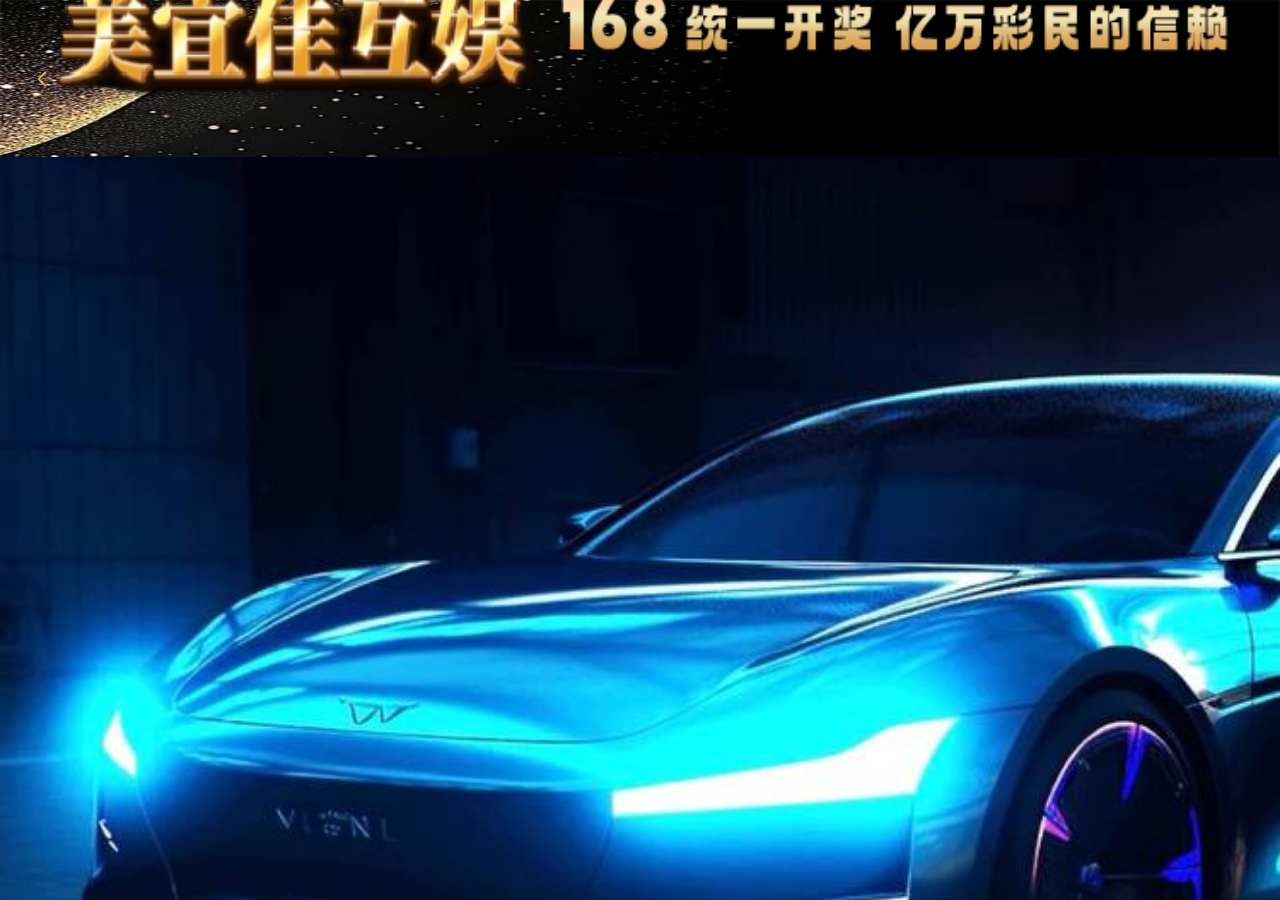
==== fl.html @ daea661a "Add files via upload" ====
<html>

<head>
    <meta http-equiv="Content-Type" content="text/html; charset=UTF-8">
    <meta name="viewport" content="width=device-width,initial-scale=1.0">
    <script src="../skin/vue.global.prod.3.4.27.js"></script>
    <link rel="stylesheet" href="../skin/style.css">
    <link rel="stylesheet" href="../skin/style_icon.css">
    <link rel="stylesheet" href="../skin/index.css">
    <script src="../skin/nutui.umd.4.3.8.js"></script>
    <title>美宜佳互娱福利</title>
    <meta name="keywords" content="">
    <meta name="description" content="">
    <link rel="icon" href="./skin/0544aa35b27947c89122b31183d19d04.png" type="image/png">
    <style>
        html,
        body {
            margin: 0;
            padding: 0;
            font-size: 12px;
        }

        .myImg {
            width: 100%;
            height: auto;
        }

        .head-box {
            width: 100%;
            height: 15.2666666667vw;
            background: url("./images/img4.gif") center bottom no-repeat;
            background-size: 100% auto;
            display: flex;
            justify-content: flex-start;
            align-items: center;
            padding: 0 2.1333333333vw;
            box-sizing: border-box
        }
    </style>
</head>

<body>
    <div id="app" class="page" data-v-app="">
        <div class="page-cont">
            <div class="activty-popup">
                <div class="head-box"><a class="go-back" href="./index.html"><img src="./images/icon16.png" alt="" style="width: 30px; height: 30px;"></a></div>
                <img class="myImg" id="myImg" src="./images/fl1.jpg" title="1743435910908670.png" alt="海报.png" />
            </div>
        </div>
    </div>
    <script src="./skin/jquery-2.1.1.min.js"></script>
</body>

</html>
---- skin/style.css ----
:root {
    --nut-icon-height: 16px;
    --nut-icon-width: 16px;
    --nut-icon-line-height: 16px;
    --animate-duration: 1s;
    --animate-delay: 0s
}

page {
    --nut-icon-height: 20px;
    --nut-icon-width: 20px;
    --nut-icon-line-height: 20px;
    --animate-duration: 1s;
    --animate-delay: 0s
}

.nut-icon {
    display: inline-block;
    position: relative;
    width: var(--nut-icon-width);
    height: var(--nut-icon-height);
    line-height: var(--nut-icon-line-height);
    text-align: right
}

.nut-icon:before {
    position: absolute;
    top: 50%;
    left: 50%;
    transform: translate(-50%, -50%)
}

.nut-icon__img {
    width: var(--nut-icon-width);
    height: var(--nut-icon-height);
    object-fit: contain
}

.nut-icon-loading,
.nut-icon-loading1 {
    display: inline-block;
    animation: rotation 1s infinite linear
}

.nut-icon-am-infinite {
    -webkit-animation-iteration-count: infinite;
    -webkit-animation-direction: alternate;
    animation-iteration-count: infinite;
    animation-direction: alternate
}

.nut-icon-am-jump {
    -webkit-animation-name: nutJumpOne;
    -webkit-animation-duration: var(--animate-duration);
    -webkit-animation-timing-function: ease;
    -webkit-animation-delay: var(--animate-delay);
    animation-name: nutJumpOne;
    animation-duration: var(--animate-duration);
    animation-timing-function: ease;
    animation-delay: var(--animate-delay)
}

.nut-icon-am-jump.nut-icon-am-infinite {
    -webkit-animation-name: nutJump;
    animation-name: nutJump
}

.nut-icon-am-rotate {
    -webkit-animation-name: rotation;
    -webkit-animation-duration: var(--animate-duration);
    -webkit-animation-timing-function: linear;
    -webkit-animation-delay: var(--animate-delay);
    animation-name: rotation;
    animation-duration: var(--animate-duration);
    animation-timing-function: linear;
    animation-delay: var(--animate-delay)
}

.nut-icon-am-rotate.nut-icon-am-infinite {
    -webkit-animation-direction: normal;
    animation-direction: normal
}

.nut-icon-am-blink {
    -webkit-animation-name: nutBlink;
    -webkit-animation-duration: var(--animate-duration);
    -webkit-animation-timing-function: ease-in-out;
    -webkit-animation-delay: var(--animate-delay);
    animation-name: nutBlink;
    animation-duration: var(--animate-duration);
    animation-timing-function: linear;
    animation-delay: var(--animate-delay)
}

.nut-icon-am-breathe {
    -webkit-animation-name: nutBreathe;
    -webkit-animation-duration: var(--animate-duration);
    -webkit-animation-timing-function: ease-in-out;
    -webkit-animation-delay: var(--animate-delay);
    animation-name: nutBreathe;
    animation-duration: var(--animate-duration);
    animation-timing-function: ease-in-out;
    animation-delay: var(--animate-delay)
}

.nut-icon-am-flash {
    -webkit-animation-name: nutFlash;
    -webkit-animation-duration: var(--animate-duration);
    -webkit-animation-timing-function: ease-in-out;
    -webkit-animation-delay: var(--animate-delay);
    animation-name: nutFlash;
    animation-duration: var(--animate-duration);
    animation-timing-function: ease-in-out;
    animation-delay: var(--animate-delay)
}

.nut-icon-am-bounce {
    -webkit-animation-name: nutBounce;
    -webkit-animation-duration: var(--animate-duration);
    -webkit-animation-timing-function: ease-in-out;
    -webkit-animation-delay: var(--animate-delay);
    animation-name: nutBounce;
    animation-duration: var(--animate-duration);
    animation-timing-function: ease-in-out;
    animation-delay: var(--animate-delay)
}

.nut-icon-am-bounce.nut-icon-am-infinite {
    -webkit-animation-direction: normal;
    animation-direction: normal
}

.nut-icon-am-shake {
    -webkit-animation-name: nutShake;
    -webkit-animation-duration: var(--animate-duration);
    -webkit-animation-timing-function: ease-in-out;
    -webkit-animation-delay: var(--animate-delay);
    animation-name: nutShake;
    animation-duration: var(--animate-duration);
    animation-timing-function: ease-in-out;
    animation-delay: var(--animate-delay)
}

@-webkit-keyframes nutJump {
    to {
        transform: scale3d(.8, 1, .9) translateY(-10px)
    }
}

@keyframes nutJump {
    to {
        transform: scale3d(.8, 1, .9) translateY(-10px)
    }
}

@-webkit-keyframes nutJumpOne {
    50% {
        transform: scale3d(.8, 1, .9) translateY(-10px)
    }
    to {
        transform: scaleZ(1) translateY(0)
    }
}

@keyframes nutJumpOne {
    50% {
        transform: scale3d(.8, 1, .9) translateY(-10px)
    }
    to {
        transform: scaleZ(1) translateY(0)
    }
}

@-webkit-keyframes nutBlink {
    0% {
        opacity: 0
    }
    to {
        opacity: 1
    }
}

@keyframes nutBlink {
    0% {
        opacity: 0
    }
    to {
        opacity: 1
    }
}

@-webkit-keyframes nutBreathe {
    0%,
    to {
        transform: scale(1)
    }
    50% {
        transform: scale(1.2)
    }
}

@keyframes nutBreathe {
    0%,
    to {
        transform: scale(1)
    }
    50% {
        transform: scale(1.2)
    }
}

@-webkit-keyframes nutFlash {
    0%,
    50%,
    to {
        opacity: 1
    }
    25%,
    75% {
        opacity: 0
    }
}

@keyframes nutFlash {
    0%,
    50%,
    to {
        opacity: 1
    }
    25%,
    75% {
        opacity: 0
    }
}

@-webkit-keyframes nutBounce {
    0%,
    20%,
    53%,
    to {
        -webkit-animation-timing-function: cubic-bezier(.215, .61, .355, 1);
        animation-timing-function: cubic-bezier(.215, .61, .355, 1);
        -webkit-transform: translate3d(0, 0, 0);
        transform: translateZ(0)
    }
    40%,
    43% {
        -webkit-animation-timing-function: cubic-bezier(.755, .05, .855, .06);
        animation-timing-function: cubic-bezier(.755, .05, .855, .06);
        -webkit-transform: translate3d(0, -30px, 0) scaleY(1.1);
        transform: translate3d(0, -30px, 0) scaleY(1.1)
    }
    70% {
        -webkit-animation-timing-function: cubic-bezier(.755, .05, .855, .06);
        animation-timing-function: cubic-bezier(.755, .05, .855, .06);
        -webkit-transform: translate3d(0, -15px, 0) scaleY(1.05);
        transform: translate3d(0, -15px, 0) scaleY(1.05)
    }
    80% {
        -webkit-transition-timing-function: cubic-bezier(.215, .61, .355, 1);
        transition-timing-function: cubic-bezier(.215, .61, .355, 1);
        -webkit-transform: translate3d(0, 0, 0) scaleY(.95);
        transform: translateZ(0) scaleY(.95)
    }
    90% {
        -webkit-transform: translate3d(0, -4px, 0) scaleY(1.02);
        transform: translate3d(0, -4px, 0) scaleY(1.02)
    }
}

@keyframes nutBounce {
    0%,
    20%,
    53%,
    to {
        -webkit-animation-timing-function: cubic-bezier(.215, .61, .355, 1);
        animation-timing-function: cubic-bezier(.215, .61, .355, 1);
        -webkit-transform: translate3d(0, 0, 0);
        transform: translateZ(0)
    }
    40%,
    43% {
        -webkit-animation-timing-function: cubic-bezier(.755, .05, .855, .06);
        animation-timing-function: cubic-bezier(.755, .05, .855, .06);
        -webkit-transform: translate3d(0, -30px, 0) scaleY(1.1);
        transform: translate3d(0, -30px, 0) scaleY(1.1)
    }
    70% {
        -webkit-animation-timing-function: cubic-bezier(.755, .05, .855, .06);
        animation-timing-function: cubic-bezier(.755, .05, .855, .06);
        -webkit-transform: translate3d(0, -15px, 0) scaleY(1.05);
        transform: translate3d(0, -15px, 0) scaleY(1.05)
    }
    80% {
        -webkit-transition-timing-function: cubic-bezier(.215, .61, .355, 1);
        transition-timing-function: cubic-bezier(.215, .61, .355, 1);
        -webkit-transform: translate3d(0, 0, 0) scaleY(.95);
        transform: translateZ(0) scaleY(.95)
    }
    90% {
        -webkit-transform: translate3d(0, -4px, 0) scaleY(1.02);
        transform: translate3d(0, -4px, 0) scaleY(1.02)
    }
}

@-webkit-keyframes nutShake {
    0% {
        -webkit-transform: translateX(0);
        transform: translate(0)
    }
    6.5% {
        -webkit-transform: translateX(-6px) rotateY(-9deg);
        transform: translate(-6px) rotateY(-9deg)
    }
    18.5% {
        -webkit-transform: translateX(5px) rotateY(7deg);
        transform: translate(5px) rotateY(7deg)
    }
    31.5% {
        -webkit-transform: translateX(-3px) rotateY(-5deg);
        transform: translate(-3px) rotateY(-5deg)
    }
    43.5% {
        -webkit-transform: translateX(2px) rotateY(3deg);
        transform: translate(2px) rotateY(3deg)
    }
    50% {
        -webkit-transform: translateX(0);
        transform: translate(0)
    }
}

@keyframes nutShake {
    0% {
        -webkit-transform: translateX(0);
        transform: translate(0)
    }
    6.5% {
        -webkit-transform: translateX(-6px) rotateY(-9deg);
        transform: translate(-6px) rotateY(-9deg)
    }
    18.5% {
        -webkit-transform: translateX(5px) rotateY(7deg);
        transform: translate(5px) rotateY(7deg)
    }
    31.5% {
        -webkit-transform: translateX(-3px) rotateY(-5deg);
        transform: translate(-3px) rotateY(-5deg)
    }
    43.5% {
        -webkit-transform: translateX(2px) rotateY(3deg);
        transform: translate(2px) rotateY(3deg)
    }
    50% {
        -webkit-transform: translateX(0);
        transform: translate(0)
    }
}

.nut-theme-dark .nut-image .nut-img-loading,
.nut-theme-dark .nut-image .nut-img-error {
    background: var(--nut-dark-background, #131313)
}

.nut-image {
    display: block;
    position: relative
}

.nut-image .nut-img {
    display: block;
    width: 100%;
    height: 100%
}

.nut-image.nut-image-round {
    border-radius: 50%;
    overflow: hidden
}

.nut-image .nut-img-loading,
.nut-image .nut-img-error {
    width: 100%;
    height: 100%;
    position: absolute;
    top: 0;
    left: 0;
    display: flex;
    flex-direction: column;
    align-items: center;
    justify-content: center;
    background: #f7f8fa
}

.nut-col {
    float: left;
    box-sizing: border-box;
    word-break: break-all
}

.nut-col-gutter:last-child {
    padding-right: 0 !important
}

.nut-col-gutter:first-child {
    padding-left: 0 !important
}

.nut-col-offset-1 {
    margin-left: calc(4.1666666667 * 1 * 1%)
}

.nut-col-1 {
    width: calc(4.1666666667 * 1 * 1%)
}

.nut-col-offset-2 {
    margin-left: calc(4.1666666667 * 2 * 1%)
}

.nut-col-2 {
    width: calc(4.1666666667 * 2 * 1%)
}

.nut-col-offset-3 {
    margin-left: calc(4.1666666667 * 3 * 1%)
}

.nut-col-3 {
    width: calc(4.1666666667 * 3 * 1%)
}

.nut-col-offset-4 {
    margin-left: calc(4.1666666667 * 4 * 1%)
}

.nut-col-4 {
    width: calc(4.1666666667 * 4 * 1%)
}

.nut-col-offset-5 {
    margin-left: calc(4.1666666667 * 5 * 1%)
}

.nut-col-5 {
    width: calc(4.1666666667 * 5 * 1%)
}

.nut-col-offset-6 {
    margin-left: calc(4.1666666667 * 6 * 1%)
}

.nut-col-6 {
    width: calc(4.1666666667 * 6 * 1%)
}

.nut-col-offset-7 {
    margin-left: calc(4.1666666667 * 7 * 1%)
}

.nut-col-7 {
    width: calc(4.1666666667 * 7 * 1%)
}

.nut-col-offset-8 {
    margin-left: calc(4.1666666667 * 8 * 1%)
}

.nut-col-8 {
    width: calc(4.1666666667 * 8 * 1%)
}

.nut-col-offset-9 {
    margin-left: calc(4.1666666667 * 9 * 1%)
}

.nut-col-9 {
    width: calc(4.1666666667 * 9 * 1%)
}

.nut-col-offset-10 {
    margin-left: calc(4.1666666667 * 10 * 1%)
}

.nut-col-10 {
    width: calc(4.1666666667 * 10 * 1%)
}

.nut-col-offset-11 {
    margin-left: calc(4.1666666667 * 11 * 1%)
}

.nut-col-11 {
    width: calc(4.1666666667 * 11 * 1%)
}

.nut-col-offset-12 {
    margin-left: calc(4.1666666667 * 12 * 1%)
}

.nut-col-12 {
    width: calc(4.1666666667 * 12 * 1%)
}

.nut-col-offset-13 {
    margin-left: calc(4.1666666667 * 13 * 1%)
}

.nut-col-13 {
    width: calc(4.1666666667 * 13 * 1%)
}

.nut-col-offset-14 {
    margin-left: calc(4.1666666667 * 14 * 1%)
}

.nut-col-14 {
    width: calc(4.1666666667 * 14 * 1%)
}

.nut-col-offset-15 {
    margin-left: calc(4.1666666667 * 15 * 1%)
}

.nut-col-15 {
    width: calc(4.1666666667 * 15 * 1%)
}

.nut-col-offset-16 {
    margin-left: calc(4.1666666667 * 16 * 1%)
}

.nut-col-16 {
    width: calc(4.1666666667 * 16 * 1%)
}

.nut-col-offset-17 {
    margin-left: calc(4.1666666667 * 17 * 1%)
}

.nut-col-17 {
    width: calc(4.1666666667 * 17 * 1%)
}

.nut-col-offset-18 {
    margin-left: calc(4.1666666667 * 18 * 1%)
}

.nut-col-18 {
    width: calc(4.1666666667 * 18 * 1%)
}

.nut-col-offset-19 {
    margin-left: calc(4.1666666667 * 19 * 1%)
}

.nut-col-19 {
    width: calc(4.1666666667 * 19 * 1%)
}

.nut-col-offset-20 {
    margin-left: calc(4.1666666667 * 20 * 1%)
}

.nut-col-20 {
    width: calc(4.1666666667 * 20 * 1%)
}

.nut-col-offset-21 {
    margin-left: calc(4.1666666667 * 21 * 1%)
}

.nut-col-21 {
    width: calc(4.1666666667 * 21 * 1%)
}

.nut-col-offset-22 {
    margin-left: calc(4.1666666667 * 22 * 1%)
}

.nut-col-22 {
    width: calc(4.1666666667 * 22 * 1%)
}

.nut-col-offset-23 {
    margin-left: calc(4.1666666667 * 23 * 1%)
}

.nut-col-23 {
    width: calc(4.1666666667 * 23 * 1%)
}

.nut-col-offset-24 {
    margin-left: calc(4.1666666667 * 24 * 1%)
}

.nut-col-24 {
    width: calc(4.1666666667 * 24 * 1%)
}

.nut-row {
    width: 100%
}

.nut-row:after {
    display: block;
    height: 0;
    clear: both;
    visibility: hidden;
    content: ""
}

.nut-row-flex {
    display: flex
}

.nut-row-flex:after {
    display: none
}

.nut-row-flex .nut-col {
    float: none
}

.nut-row-justify-center {
    justify-content: center
}

.nut-row-justify-end {
    justify-content: flex-end
}

.nut-row-justify-space-between {
    justify-content: space-between;
    align-items: center
}

.nut-row-justify-space-around {
    justify-content: space-around
}

.nut-row-justify-space-evenly {
    justify-content: space-evenly
}

.nut-row-align-flex-start {
    align-items: flex-start
}

.nut-row-align-center {
    align-items: center
}

.nut-row-align-flex-end {
    align-items: flex-end
}

.nut-row-flex-wrap {
    flex-wrap: wrap
}

.nut-row-flex-nowrap {
    flex-wrap: nowrap
}

.nut-row-flex-reverse {
    flex-wrap: wrap-reverse
}

.nut-divider {
    display: flex;
    align-items: center;
    font-size: var(--nut-divider-text-font-size, var(--nut-font-size-2, 14px));
    color: var(--nut-divider-text-color, #909ca4);
    margin: var(--nut-divider-margin, 16px 0)
}

.nut-divider:before,
.nut-divider:after {
    content: "";
    border: var(--nut-divider-line-height, 2px) solid currentColor;
    border-width: var(--nut-divider-line-height, 2px) 0 0;
    height: var(--nut-divider-line-height, 2px);
    flex: 1
}

.nut-divider.nut-divider-center:before,
.nut-divider.nut-divider-left:before,
.nut-divider.nut-divider-right:before {
    margin-right: var(--nut-divider-before-margin-right, 16px)
}

.nut-divider.nut-divider-center:after,
.nut-divider.nut-divider-left:after,
.nut-divider.nut-divider-right:after {
    margin-left: var(--nut-divider-after-margin-left, 16px)
}

.nut-divider.nut-divider-left:before {
    max-width: 10%
}

.nut-divider.nut-divider-right:after {
    max-width: 10%
}

.nut-divider.nut-divider-dashed:before,
.nut-divider.nut-divider-dashed:after {
    border-style: dashed
}

.nut-divider.nut-divider-hairline:before,
.nut-divider.nut-divider-hairline:after {
    transform: scaleY(.5)
}

.nut-divider.nut-divider-vertical {
    position: relative;
    top: var(--nut-divider-vertical-top, 2px);
    display: inline-block;
    height: var(--nut-divider-vertical-height, 12px);
    border-left: 1px solid var(--nut-divider-vertical-border-left, rgba(0, 0, 0, .06));
    margin: var(--nut-divider-vertical-margin, 0 8px)
}

.nut-grid {
    display: flex;
    flex-wrap: wrap;
    border: 0 solid var(--nut-grid-border-color, #f5f6f7)
}

.nut-grid--border {
    border-top-width: 1px;
    border-left-width: 1px
}

.nut-theme-dark .nut-grid-item__content {
    background: var(--nut-dark-background, #131313);
    color: var(--nut-dark-color, var(--nut-white, #fff))
}

.nut-theme-dark .nut-grid-item__text {
    color: var(--nut-dark-color, var(--nut-white, #fff))
}

.nut-grid-item {
    position: relative;
    box-sizing: border-box
}

.nut-grid-item__text {
    color: var(--nut-grid-item-text-color, var(--nut-title-color2, #666666));
    font-size: var(--nut-grid-item-text-font-size, var(--nut-font-size-1, 12px));
    line-height: 1.5;
    word-break: break-all;
    margin: var(--nut-grid-item-text-margin, 8px) 0 0 0
}

.nut-grid-item__content {
    display: flex;
    flex-direction: column;
    box-sizing: border-box;
    height: 100%;
    padding: var(--nut-grid-item-content-padding, 16px 8px);
    background: var(--nut-grid-item-content-bg-color, var(--nut-white, #fff));
    border: 0 solid var(--nut-grid-border-color, #f5f6f7)
}

.nut-grid-item__content--border {
    border-right-width: 1px;
    border-bottom-width: 1px
}

.nut-grid-item__content--surround {
    border-top-width: 1px;
    border-left-width: 1px
}

.nut-grid-item__content--center {
    align-items: center;
    justify-content: center
}

.nut-grid-item__content--square {
    position: absolute;
    top: 0;
    right: 0;
    left: 0
}

.nut-grid-item__content--reverse {
    flex-direction: column-reverse
}

.nut-grid-item__content--reverse .nut-grid-item__text {
    margin: 0 0 var(--nut-grid-item-text-margin, 8px)
}

.nut-grid-item__content--horizontal {
    flex-direction: row
}

.nut-grid-item__content--horizontal .nut-grid-item__text {
    margin: 0 0 0 var(--nut-grid-item-text-margin, 8px)
}

.nut-grid-item__content--horizontal.nut-grid-item__content--reverse {
    flex-direction: row-reverse
}

.nut-grid-item__content--horizontal.nut-grid-item__content--reverse .nut-grid-item__text {
    margin: 0 var(--nut-grid-item-text-margin, 8px) 0 0
}

.nut-grid-item__content--clickable {
    cursor: pointer
}

.nut-grid-item__content--clickable:before {
    position: absolute;
    top: 50%;
    left: 50%;
    width: 100%;
    height: 100%;
    background-color: var(--nut-black, #000);
    border: inherit;
    border-color: var(--nut-black, #000);
    border-radius: inherit;
    transform: translate(-50%, -50%);
    opacity: 0;
    content: " "
}

.nut-grid-item__content--clickable:active:before {
    opacity: .1
}

.nut-space {
    display: inline-flex
}

.nut-space-item {
    flex: none
}

.nut-space-vertical {
    flex-direction: column
}

.nut-space-vertical>.nut-space-item:not(:last-child) {
    margin-bottom: var(--nut-space-gap, 8px)
}

.nut-space-horizontal {
    flex-direction: row
}

.nut-space-horizontal>.nut-space-item:not(:last-child) {
    margin-right: var(--nut-space-gap, 8px)
}

.nut-space-horizontal.nut-space-wrap {
    flex-wrap: wrap;
    margin-bottom: calc(var(--nut-space-gap, 8px) * -1)
}

.nut-space-horizontal.nut-space-wrap>.nut-space-item {
    padding-bottom: var(--nut-space-gap, 8px)
}

.nut-space-align-center {
    align-items: center
}

.nut-space-align-start {
    align-items: flex-start
}

.nut-space-align-end {
    align-items: flex-end
}

.nut-space-align-baseline {
    align-items: baseline
}

.nut-space-justify-center {
    justify-content: center
}

.nut-space-justify-start {
    justify-content: flex-start
}

.nut-space-justify-end {
    justify-content: flex-end
}

.nut-space-justify-between {
    justify-content: space-between
}

.nut-space-justify-around {
    justify-content: space-around
}

.nut-space-justify-evenly {
    justify-content: space-evenly
}

.nut-space-justify-stretch {
    justify-content: stretch
}

.nut-space-fill {
    display: flex;
    width: 100%
}

.nut-theme-dark .nut-navbar {
    background: var(--nut-dark-background, #131313);
    color: var(--nut-dark-color, var(--nut-white, #fff))
}

.nut-theme-dark .nut-navbar .title {
    color: var(--nut-dark-color, var(--nut-white, #fff))
}

.nut-navbar {
    position: relative;
    display: flex;
    align-items: center;
    height: var(--nut-navbar-height, 44px);
    box-sizing: border-box;
    padding: var(--nut-navbar-padding, 0 16px);
    background: var(--nut-navbar-background, var(--nut-white, #fff));
    box-shadow: var(--nut-navbar-box-shadow, 0px 1px 7px 0px rgb(237, 238, 241));
    font-size: var(--nut-navbar-title-base-font, var(--nut-font-size-2, 14px));
    color: var(--nut-navbar-color, var(--nut-title-color2, #666666));
    overflow: hidden
}

.nut-navbar:active:before {
    opacity: .1
}

.nut-navbar--border {
    border-bottom: 1px solid #eee
}

.nut-navbar--fixed {
    position: fixed;
    top: 0;
    left: 0;
    width: 100%
}

.nut-navbar--placeholder {
    display: block;
    width: 100%
}

.nut-navbar--safe-area-inset-top {
    padding-top: constant(safe-area-inset-top);
    padding-top: env(safe-area-inset-top)
}

.nut-navbar--fixed.nut-navbar--safe-area-inset-top {
    height: calc(var(--nut-navbar-height, 44px) + constant(safe-area-inset-top));
    height: calc(var(--nut-navbar-height, 44px) + env(safe-area-inset-top))
}

.nut-navbar--clickable:before {
    position: absolute;
    content: " ";
    top: 50%;
    left: 50%;
    width: 100%;
    height: 100%;
    background-color: var(--nut-black, #000);
    border: inherit;
    border-color: var(--nut-black, #000);
    border-radius: inherit;
    transform: translate(-50%, -50%);
    opacity: 0
}

.nut-navbar .nutui-iconfont .nut-icon-left {
    text-align: left
}

.nut-navbar__title {
    max-width: 60%;
    margin: 0 auto;
    text-align: center;
    display: flex;
    justify-content: center;
    align-items: center
}

.nut-navbar__title .title {
    min-width: var(--nut-navbar-title-width, 100px);
    font-size: var(--nut-navbar-title-font, var(--nut-font-size-2, 14px));
    font-weight: var(--nut-navbar-title-font-weight, 0);
    color: var(--nut-navbar-title-font-color, var(--nut-navbar-color, var(--nut-title-color2, #666666)));
    display: -webkit-box;
    -webkit-box-orient: vertical;
    -webkit-line-clamp: 1;
    overflow: hidden
}

.nut-navbar__title.icon .icon {
    margin: var(--nut-navbar-title-icon-margin, 0 0 0 13px)
}

.nut-navbar__title .icon {
    font-size: 0
}

.nut-navbar__title .nut-icon {
    display: inline
}

.nut-navbar__title-desc {
    font-size: var(--nut-cell-title-desc-font, var(--nut-font-size-1, 12px))
}

.nut-navbar__title .text__title {
    display: inline-block
}

.nut-navbar__title ::-webkit-scrollbar {
    display: none
}

.nut-navbar__left {
    position: absolute;
    left: 0;
    font-size: var(--nut-cell-desc-font, var(--nut-font-size-2, 14px));
    color: var(--nut-cell-desc-color, var(--nut-disable-color, #cccccc));
    display: flex;
    align-items: center;
    cursor: pointer;
    padding: 0 16px
}

.nut-navbar__right {
    position: absolute;
    right: 0;
    font-size: var(--nut-cell-desc-font, var(--nut-font-size-2, 14px));
    color: var(--nut-cell-desc-color, var(--nut-disable-color, #cccccc));
    display: flex;
    align-items: center;
    padding: 0 16px;
    cursor: pointer
}

.nut-fixed-nav {
    position: fixed;
    z-index: var(--nut-fixednav-index, 201);
    display: inline-block;
    height: 50px;
    right: 0
}

.nut-fixed-nav.active .nut-icon {
    transform: rotate(180deg)
}

.nut-fixed-nav.active .nut-fixed-nav__list {
    transform: translate(0) !important
}

.nut-fixed-nav.active.left .nut-icon {
    transform: rotate(0) !important
}

.nut-fixed-nav__btn {
    box-sizing: border-box;
    position: absolute;
    right: 0;
    z-index: calc(var(--nut-fixednav-index, 201) + 1);
    width: 80px;
    padding-left: 12px;
    height: 100%;
    background: var(--nut-fixednav-btn-bg, linear-gradient(135deg, var(--nut-primary-color, #fa2c19) 0%, var(--nut-primary-color-end, #fa6419) 100%));
    border-radius: 45px 0 0 45px;
    box-shadow: 0 2px 4px #0003;
    display: flex;
    align-items: center;
    justify-content: center
}

.nut-fixed-nav__btn>.text {
    width: 24px;
    line-height: 13px;
    font-size: 10px;
    color: var(--nut-fixednav-bg-color, var(--nut-white, #fff));
    flex-shrink: 0
}

.nut-fixed-nav__btn .nut-icon {
    margin-right: 5px;
    transform: rotate(0);
    transition: all .3s
}

.nut-fixed-nav__list {
    position: absolute;
    right: 0;
    transform: translate(100%);
    transition: all .5s;
    box-sizing: border-box;
    margin: 0;
    z-index: var(--nut-fixednav-index, 201);
    flex-shrink: 0;
    height: 100%;
    background: var(--nut-fixednav-bg-color, var(--nut-white, #fff));
    display: flex;
    justify-content: space-between;
    border-radius: 25px 0 0 25px;
    box-shadow: 2px 2px 8px #0003;
    padding: 0 80px 0 20px
}

.nut-fixed-nav__list-item {
    box-sizing: border-box;
    padding: 0;
    margin: 0;
    position: relative;
    flex: 1;
    height: 100%;
    display: flex;
    flex-direction: column;
    justify-content: center;
    align-items: center;
    min-width: 50px;
    flex-shrink: 0
}

.nut-fixed-nav__list-item.active>.span {
    color: var(--nut-fixednav-item-active-color, var(--nut-primary-color, #fa2c19))
}

.nut-fixed-nav__list-item>img {
    width: 20px;
    height: 20px;
    margin-bottom: 2px
}

.nut-fixed-nav__list-item>.span {
    font-size: 10px;
    color: var(--nut-fixednav-font-color, var(--nut-black, #000))
}

.nut-fixed-nav__list-item>.b {
    position: absolute;
    right: 0;
    top: 1px;
    height: 14px;
    line-height: 14px;
    font-size: 10px;
    padding: 0 3px;
    color: #fff;
    background: var(--nut-primary-color, #fa2c19);
    border-radius: 7px;
    text-align: center;
    min-width: 12px
}

.nut-fixed-nav.left {
    right: auto;
    left: 0
}

.nut-fixed-nav.left .nut-fixed-nav__btn {
    flex-direction: row-reverse;
    right: auto;
    left: 0;
    border-radius: 0 45px 45px 0
}

.nut-fixed-nav.left .nut-fixed-nav__btn .nut-icon {
    transform: rotate(180deg)
}

.nut-fixed-nav.left .nut-fixed-nav__list {
    transform: translate(-100%);
    right: auto;
    border-radius: 0 25px 25px 0;
    padding-left: 80px;
    padding-right: 20px
}

.nut-theme-dark .nut-menu .nut-menu__bar {
    background-color: var(--nut-dark-background, #131313)
}

.nut-theme-dark .nut-menu .nut-menu__bar .nut-menu__item {
    color: var(--nut-dark-color, var(--nut-white, #fff))
}

.nut-menu.scroll-fixed {
    position: fixed;
    top: var(--nut-menu-scroll-fixed-top, 0);
    z-index: var(--nut-menu-scroll-fixed-z-index, 1000);
    width: 100%
}

.nut-menu .nut-menu__bar {
    position: relative;
    display: flex;
    line-height: var(--nut-menu-bar-line-height, 48px);
    background-color: var(--nut-white, #fff);
    box-shadow: var(--nut-menu-bar-box-shadow, 0 2px 12px rgba(89, 89, 89, .12))
}

.nut-menu .nut-menu__bar.opened {
    z-index: var(--nut-menu-bar-opened-z-index, 2001)
}

.nut-menu .nut-menu__bar .nut-menu__item {
    flex: 1;
    text-align: center;
    font-size: var(--nut-menu-item-font-size, var(--nut-font-size-2, 14px));
    color: var(--nut-menu-item-text-color, var(--nut-title-color, #1a1a1a));
    min-width: 0
}

.nut-menu .nut-menu__bar .nut-menu__item.active {
    color: var(--nut-menu-item-active-text-color, var(--nut-primary-color, #fa2c19))
}

.nut-menu .nut-menu__bar .nut-menu__item.disabled {
    color: var(--nut-menu-item-disabled-color, #969799)
}

.nut-menu .nut-menu__bar .nut-menu__item .nut-menu__title-icon {
    transition: all .2s linear;
    display: flex
}

.nut-menu .nut-menu__bar .nut-menu__item .nut-menu__title {
    display: flex;
    align-items: center;
    justify-content: center;
    max-width: 100%
}

.nut-menu .nut-menu__bar .nut-menu__item .nut-menu__title .nut-menu__title-text {
    white-space: nowrap;
    overflow: hidden;
    text-overflow: ellipsis;
    display: block;
    padding-left: var(--nut-menu-title-text-padding-left, 8px);
    padding-right: var(--nut-menu-title-text-padding-right, 8px)
}

.nut-menu .nut-menu__bar .nut-menu__item .nut-menu__title.active .nut-menu__title-icon {
    transform: rotate(180deg)
}

.nut-theme-dark .nut-menu-item__content .nut-menu-item__option {
    color: var(--nut-dark-color, var(--nut-white, #fff))
}

.nut-menu-item {
    position: fixed;
    z-index: var(--nut-menu-bar-opened-z-index, 2001);
    left: 0;
    right: 0;
    height: 100vh;
    overflow: hidden
}

.nut-menu-item .active {
    font-weight: var(--nut-menu-active-item-font-weight, 500);
    color: var(--nut-menu-item-active-text-color, var(--nut-primary-color, #fa2c19)) !important
}

.nut-menu-item__content {
    padding: var(--nut-menu-item-content-padding, 12px 24px);
    max-height: var(--nut-menu-item-content-max-height, 214px);
    display: flex;
    flex-wrap: wrap
}

.nut-menu-item__content.nut-menu-item__overflow {
    overflow-y: auto
}

.nut-menu-item__content .nut-menu-item__option {
    color: var(--nut-title-color, #1a1a1a);
    font-size: var(--nut-font-size-2, 14px);
    padding-top: var(--nut-menu-item-option-padding-top, 12px);
    padding-bottom: var(--nut-menu-item-option-padding-bottom, 12px);
    display: flex;
    align-items: center
}

.nut-menu-item__content .nut-menu-item__option .nut-menu-item__span {
    display: flex;
    align-items: center;
    margin-right: var(--nut-menu-item-option-i-margin-right, 6px)
}

.nut-menu-item-placeholder-element {
    position: fixed;
    left: 0;
    right: 0;
    z-index: var(--nut-menu-bar-opened-z-index, 2001);
    background-color: transparent
}

.nut-theme-dark .nut-tabbar {
    background: var(--nut-dark-background, #131313)
}

.nut-tabbar {
    border: 0px;
    box-shadow: var(--nut-tabbar-box-shadow, none);
    border-bottom: var(--nut-tabbar-border-bottom, 1px solid #eee);
    border-top: var(--nut-tabbar-border-top, 1px solid #eee);
    width: 100%;
    display: flex;
    align-items: center;
    box-sizing: content-box;
    background: var(--nut-white, #fff);
    height: var(--nut-tabbar-height, 50px)
}

.nut-tabbar:last-child {
    border-right: 0
}

.nut-tabbar-bottom {
    position: fixed;
    bottom: 0;
    left: 0;
    z-index: 888
}

.nut-tabbar-safebottom {
    padding-bottom: constant(safe-area-inset-bottom);
    padding-bottom: env(safe-area-inset-bottom)
}

.nut-theme-dark .nut-tabbar-item__icon--unactive {
    color: var(--nut-dark-color-gray, var(--nut-text-color, #808080))
}

.nut-tabbar-item {
    flex: 1;
    text-align: center;
    text-decoration: none;
    color: var(--nut-primary-color, #fa2c19);
    height: 100%;
    display: flex;
    justify-content: center;
    align-items: center
}

.nut-tabbar-item__icon--unactive {
    color: var(--nut-black, #000)
}

.nut-tabbar-item_icon-box {
    padding: 0;
    line-height: 1;
    display: flex;
    flex-direction: column;
    align-items: center;
    position: relative
}

.nut-tabbar-item_icon-box .nut-icon {
    width: 20px;
    height: 20px;
    font-size: 20px
}

.nut-tabbar-item_icon-box_tips {
    position: absolute;
    background: var(--nut-tabbar-active-color, var(--nut-primary-color, #fa2c19));
    border: 1px solid var(--nut-white, #fff);
    border-radius: 7px;
    text-align: center;
    top: -2px;
    right: -7px;
    box-shadow: 0 0 0 1px var(--nut-white, #fff);
    font-size: var(--nut-font-size-1, 12px);
    color: var(--nut-white, #fff);
    z-index: 1
}

.nut-tabbar-item_icon-box_icon {
    display: block;
    background-size: 100% 100%;
    background-position: center center
}

.nut-tabbar-item_icon-box_icon img {
    width: 20px;
    height: 20px
}

.nut-tabbar-item_icon-box_nav-word {
    font-size: var(--nut-tabbar-item-text-font-size, var(--nut-font-size-0, 10px));
    line-height: var(--nut-tabbar-item-text-line-height, initial);
    margin-top: var(--nut-tabbar-word-margin-top, auto);
    display: block
}

.nut-tabbar-item_icon-box_big-word {
    font-size: var(--nut-font-size-large, var(--nut-font-size-3, 16px));
    line-height: 1
}

.nut-theme-dark .nut-pagination-prev,
.nut-theme-dark .nut-pagination-item,
.nut-theme-dark .nut-pagination-next {
    background: var(--nut-dark-background, #131313);
    border-color: var(--nut-dark-color-gray, var(--nut-text-color, #808080))
}

.nut-theme-dark .nut-pagination-simple {
    background: var(--nut-dark-background, #131313)
}

.nut-theme-dark .nut-pagination .simple-border {
    border-color: var(--nut-dark-color-gray, var(--nut-text-color, #808080))
}

.nut-theme-dark .nut-pagination .disabled {
    background: var(--nut-dark-background, #131313)
}

.nut-pagination {
    display: flex;
    font-size: var(--nut-pagination-font-size, var(--nut-font-size-2, 14px));
    color: var(--nut-pagination-color, var(--nut-primary-color, #fa2c19))
}

.nut-pagination-contain {
    display: flex
}

.nut-pagination-simple {
    height: 39px;
    width: 124px;
    line-height: 39px;
    text-align: center
}

.nut-pagination-prev,
.nut-pagination-item,
.nut-pagination-next {
    height: 39px;
    min-width: 39px;
    flex-shrink: 0;
    box-sizing: border-box;
    display: flex;
    align-items: center;
    justify-content: center;
    background: var(--nut-white, #fff);
    border-radius: var(--nut-pagination-item-border-radius, 2px);
    border: var(--nut-pagination-item-border-width, 1px) solid var(--nut-pagination-item-border-color, #e4e7eb);
    cursor: pointer
}

.nut-pagination-prev,
.nut-pagination-item {
    border-right: none
}

.nut-pagination-prev,
.nut-pagination-next {
    padding: var(--nut-pagination-prev-next-padding, 0 11px)
}

.nut-pagination .simple-border {
    border-right: var(--nut-pagination-item-border-width, 1px) solid var(--nut-pagination-item-border-color, #e4e7eb)
}

.nut-pagination .active {
    color: var(--nut-white, #fff);
    border: none;
    background: var(--nut-pagination-active-background-color, linear-gradient(135deg, var(--nut-primary-color, #fa2c19) 0%, var(--nut-primary-color-end, #fa6419) 100%))
}

.nut-pagination .disabled {
    color: var(--nut-pagination-disable-color, rgba(116, 116, 116, .31));
    background-color: var(--nut-pagination-disable-background-color, #f7f8fa);
    cursor: not-allowed
}

.nut-indicator--block {
    display: block;
    width: 100%
}

.nut-indicator--align__left {
    text-align: left
}

.nut-indicator--align__right {
    text-align: right
}

.nut-indicator--align__center {
    text-align: center
}

.nut-indicator--dot,
.nut-indicator--number {
    margin: 0 4px
}

.nut-indicator--dot:first-child,
.nut-indicator--number:first-child {
    margin-left: 0
}

.nut-indicator--dot:last-child,
.nut-indicator--number:last-child {
    margin-right: 0
}

.nut-indicator--dot {
    display: inline-block;
    vertical-align: middle;
    width: var(--nut-indicator-dot-size, calc(var(--nut-indicator-size, 18px) / 3));
    height: var(--nut-indicator-dot-size, calc(var(--nut-indicator-size, 18px) / 3));
    border-radius: 50%;
    background-color: var(--nut-indicator-dot-color, var(--nut-disable-color, #cccccc))
}

.nut-indicator--number {
    display: inline-block;
    position: relative;
    width: var(--nut-indicator-size, 18px);
    height: var(--nut-indicator-size, 18px);
    text-align: center;
    font-size: var(--nut-indicator-number-font-size, 10px);
    line-height: var(--nut-indicator-size, 18px);
    color: var(--nut-indicator-color, var(--nut-white, #fff));
    vertical-align: middle;
    border: 1px solid var(--nut-indicator-color, var(--nut-white, #fff));
    border-radius: 50%;
    background-color: var(--nut-indicator-bg-color, var(--nut-primary-color, #fa2c19));
    box-shadow: 0 0 1px 1px var(--nut-indicator-bg-color, var(--nut-primary-color, #fa2c19))
}

.nut-side-navbar {
    overflow: auto;
    display: block
}

.nut-side-navbar__content {
    position: relative;
    background-color: var(--nut-sidenavbar-content-bg-color, var(--nut-white, #fff));
    display: block
}

.nut-side-navbar__content__list {
    width: 100%;
    display: block
}

.nut-theme-dark .nut-side-navbar-item {
    background-color: var(--nut-dark-background2, #1b1b1b)
}

.nut-theme-dark .nut-side-navbar-item__title {
    background-color: var(--nut-dark-background2, #1b1b1b);
    color: var(--nut-dark-color, var(--nut-white, #fff))
}

.nut-side-navbar-item {
    height: var(--nut-sidenavbar-item-height, 40px);
    line-height: var(--nut-sidenavbar-item-line-height, 40px);
    display: block;
    font-size: var(--nut-sidenavbar-item-font-size, 16px);
    background-color: var(--nut-sidenavbar-item-title-bg-color, var(--nut-white, #fff))
}

.nut-side-navbar-item__title {
    color: var(--nut-sidenavbar-item-title-color, #333);
    background-color: var(--nut-sidenavbar-item-title-bg-color, var(--nut-white, #fff))
}

.nut-theme-dark .nut-sub-side-navbar {
    background-color: var(--nut-dark-background2, #1b1b1b)
}

.nut-theme-dark .nut-sub-side-navbar__title {
    background-color: var(--nut-dark-background3, #141414);
    color: var(--nut-dark-color, var(--nut-white, #fff))
}

.nut-theme-dark .nut-sub-side-navbar__title__text {
    color: var(--nut-dark-color, var(--nut-white, #fff))
}

.nut-sub-side-navbar {
    display: grid;
    float: left;
    width: 100%;
    position: relative
}

.nut-sub-side-navbar__title {
    display: block;
    width: var(--nut-sidenavbar-sub-title-width, 100%);
    height: var(--nut-sidenavbar-sub-title-height, 40px);
    position: relative;
    overflow: hidden;
    text-overflow: ellipsis;
    white-space: nowrap;
    box-sizing: border-box;
    border-bottom: 1px solid var(--nut-sidenavbar-sub-title-border-color, #f6f6f6);
    color: var(--nut-sidenavbar-sub-title-text-color, var(--nut-title-color, #1a1a1a));
    font-size: var(--nut-sidenavbar-sub-title-font-size, var(--nut-font-size-large, var(--nut-font-size-3, 16px)));
    background-color: var(--nut-sidenavbar-sub-title-bg-color, #f6f6f6);
    border-radius: var(--nut-sidenavbar-sub-title-radius, 0);
    border: var(--nut-sidenavbar-sub-title-border, 0)
}

.nut-sub-side-navbar__title__text {
    line-height: var(--nut-sidenavbar-sub-title-text-line-height, 40px);
    color: var(--nut-sidenavbar-sub-title-text-color, var(--nut-title-color, #1a1a1a))
}

.nut-sub-side-navbar__title__icon {
    position: absolute;
    top: 50%;
    right: 20px;
    transform: translateY(-50%)
}

.nut-sub-side-navbar__list {
    width: 100%
}

.nut-theme-dark .nut-searchbar {
    background: var(--nut-dark-background, #131313)
}

.nut-theme-dark .nut-searchbar__search-label,
.nut-theme-dark .nut-searchbar .nut-searchbar__input-clear .nut-searchbar__nut-icon-mask-close {
    color: var(--nut-dark-color, var(--nut-white, #fff))
}

.nut-theme-dark .nut-searchbar .nut-searchbar__input-clear .nut-searchbar__nut-icon-mask-close:hover {
    cursor: pointer;
    color: var(--nut-dark-color, var(--nut-white, #fff))
}

.nut-theme-dark .nut-searchbar__right-search-icon,
.nut-theme-dark .nut-searchbar__left-search-icon {
    color: var(--nut-dark-color, var(--nut-white, #fff))
}

.nut-searchbar {
    display: flex;
    align-items: center;
    width: var(--nut-searchbar-width, 100%);
    padding: var(--nut-searchbar-padding, 9px 16px);
    background: var(--nut-searchbar-background, var(--nut-white, #fff));
    box-sizing: border-box;
    color: var(--nut-searchbar-input-bar-color, inherit)
}

.nut-searchbar.safe-area-inset-bottom {
    position: relative;
    margin-bottom: constant(safe-area-inset-bottom);
    margin-bottom: env(safe-area-inset-bottom)
}

.nut-searchbar.safe-area-inset-bottom:after {
    content: "";
    position: absolute;
    left: 0;
    bottom: 0;
    width: 100%;
    height: constant(safe-area-inset-bottom);
    height: env(safe-area-inset-bottom);
    background: var(--nut-searchbar-background, var(--nut-white, #fff))
}

.nut-searchbar::placeholder {
    color: var(--nut-searchbar-input-bar-placeholder-color, inherit)
}

.nut-searchbar__search-label {
    padding: 0 5px;
    color: #323233
}

.nut-searchbar__search-input {
    display: flex;
    align-items: center;
    width: var(--nut-searchbar-input-width, 100%);
    height: var(--nut-searchbar-input-height, 32px);
    flex: 1;
    padding: var(--nut-searchbar-input-padding, 0 0 0 13px);
    border-radius: var(--nut-searchbar-input-border-radius, 16px);
    box-shadow: var(--nut-searchbar-input-box-shadow, 0 0 8px 0 rgba(0, 0, 0, .04));
    background: var(--nut-searchbar-input-background, #f7f7f7);
    box-sizing: border-box
}

.nut-searchbar__search-input.square {
    border-radius: 0
}

.nut-searchbar__search-input .nut-searchbar__input-inner {
    display: flex;
    position: relative;
    flex: 1;
    align-items: center;
    overflow: hidden
}

.nut-searchbar__search-input .nut-searchbar__input-inner>taro-form-core {
    width: 100%
}

.nut-searchbar__search-input .nut-searchbar__input-inner .nut-searchbar__input-form {
    flex: 1;
    overflow: hidden
}

.nut-searchbar__search-input .nut-searchbar__input-inner input {
    width: 100%;
    height: 100%;
    padding-left: 4px
}

.nut-searchbar__search-input .nut-searchbar__input-inner-icon {
    display: flex;
    align-items: center;
    position: relative;
    padding: 0 7px
}

.nut-searchbar__search-input .nut-searchbar__input-clear {
    position: relative;
    z-index: 10;
    padding: 0 5px
}

.nut-searchbar__search-input .nut-searchbar__input-clear .nut-searchbar__nut-icon-mask-close {
    color: #ccc
}

.nut-searchbar__search-input .nut-searchbar__input-clear .nut-searchbar__nut-icon-mask-close:hover {
    cursor: pointer;
    color: #686868
}

.nut-searchbar__search-input .nut-searchbar__input-inner-icon-absolute .nut-searchbar__input-clear {
    position: absolute;
    z-index: 10;
    left: -20px
}

.nut-searchbar__search-input .nut-searchbar__iptleft-search-icon {
    margin-right: 6px;
    width: 14px;
    height: 14px
}

.nut-searchbar__search-input .nut-searchbar__iptright-search-icon {
    margin-left: 5px
}

.nut-searchbar__search-input .nut-searchbar__input-bar {
    width: 100%;
    height: 36px;
    flex: 1;
    padding: 0;
    margin: 0;
    background-color: transparent;
    border-color: transparent;
    outline: none;
    font-size: 14px
}

.nut-searchbar__search-input .nut-searchbar__input-bar_clear {
    max-width: 290px
}

.nut-searchbar__search-input .nut-searchbar__input-inner-absolute .nut-searchbar__input-bar {
    box-sizing: border-box;
    padding-right: 20px
}

.nut-searchbar__left-search-icon {
    margin-right: 8px
}

.nut-searchbar__search-icon {
    display: flex;
    justify-content: center;
    align-items: center
}

.nut-searchbar__right-search-icon {
    margin-left: 16px;
    font-size: 14px;
    color: var(--nut-searchbar-right-out-color, var(--nut-black, #000))
}

.nut-theme-dark .nut-tabs__titles {
    background: var(--nut-dark-background3, #141414)
}

.nut-theme-dark .nut-tabs__titles-item {
    color: var(--nut-dark-color-gray, var(--nut-text-color, #808080))
}

.nut-theme-dark .nut-tabs__titles-item.active {
    color: var(--nut-dark-color, var(--nut-white, #fff))
}

.nut-theme-dark .nut-tabs.vertical .nut-tabs__titles-item.active {
    background-color: var(--nut-dark-background2, #1b1b1b)
}

.nut-tabs {
    display: flex;
    overflow: hidden
}

.nut-tabs .nut-tabs__titles {
    display: flex;
    -webkit-user-select: none;
    user-select: none;
    white-space: nowrap;
    flex-shrink: 0;
    background: var(--nut-tabs-titles-background-color, var(--nut-help-color, #f5f5f5));
    border-radius: var(--nut-tabs-titles-border-radius, 0)
}

.nut-tabs .nut-tabs__titles .nut-tabs__list {
    width: 100%;
    display: flex;
    flex-shrink: 0
}

.nut-tabs .nut-tabs__titles .nut-tabs__titles-item {
    position: relative;
    font-size: var(--nut-tabs-titles-item-font-size, var(--nut-font-size-2, 14px));
    display: flex;
    align-items: center;
    justify-content: center;
    color: var(--nut-tabs-titles-item-color, var(--nut-title-color, #1a1a1a))
}

.nut-tabs .nut-tabs__titles .nut-tabs__titles-item__text {
    text-align: center
}

.nut-tabs .nut-tabs__titles .nut-tabs__titles-item__text.ellipsis {
    width: 100%;
    overflow: hidden;
    text-overflow: ellipsis;
    white-space: nowrap
}

.nut-tabs .nut-tabs__titles .nut-tabs__titles-item__smile .nut-icon {
    position: absolute;
    font-size: 12px;
    width: 100%;
    height: 100%;
    color: var(--nut-tabs-tab-smile-color, var(--nut-primary-color, #fa2c19))
}

.nut-tabs .nut-tabs__titles .nut-tabs__titles-item__smile,
.nut-tabs .nut-tabs__titles .nut-tabs__titles-item__line {
    position: absolute;
    transition: width .3s ease;
    width: 0;
    height: 0;
    content: " ";
    bottom: 15%;
    left: 50%;
    transform: translate(-50%);
    overflow: hidden;
    border-radius: var(--nut-tabs-titles-item-line-border-radius, 0);
    opacity: var(--nut-tabs-titles-item-line-opacity, 1)
}

.nut-tabs .nut-tabs__titles .nut-tabs__titles-item.active {
    font-weight: 700;
    color: var(--nut-tabs-titles-item-active-color, var(--nut-title-color, #1a1a1a))
}

.nut-tabs .nut-tabs__titles .nut-tabs__titles-item.active .nut-tabs__titles-item__line {
    content: " ";
    width: var(--nut-tabs-horizontal-titles-item-active-line-width, 40px);
    height: 3px;
    background: var(--nut-tabs-horizontal-tab-line-color, linear-gradient(90deg, var(--nut-primary-color, #fa2c19) 0%, rgba(250, 44, 25, .15) 100%))
}

.nut-tabs .nut-tabs__titles .nut-tabs__titles-item.disabled {
    color: var(--nut-disable-color, #cccccc)
}

.nut-tabs .nut-tabs__titles-left {
    justify-content: flex-start
}

.nut-tabs.horizontal {
    flex-direction: column
}

.nut-tabs.horizontal .nut-sticky__box>.nut-tabs__titles,
.nut-tabs.horizontal>.nut-tabs__titles {
    flex-direction: row;
    height: var(--nut-tabs-horizontal-titles-height, 46px)
}

.nut-tabs.horizontal .nut-sticky__box>.nut-tabs__titles .nut-tabs__list,
.nut-tabs.horizontal>.nut-tabs__titles .nut-tabs__list {
    height: 100%
}

.nut-tabs.horizontal .nut-sticky__box>.nut-tabs__titles.scrollable,
.nut-tabs.horizontal>.nut-tabs__titles.scrollable {
    overflow-x: auto;
    overflow-y: hidden
}

.nut-tabs.horizontal .nut-sticky__box>.nut-tabs__titles .nut-tabs__titles-item,
.nut-tabs.horizontal>.nut-tabs__titles .nut-tabs__titles-item {
    flex: 1 0 auto;
    min-width: var(--nut-tabs-horizontal-titles-item-min-width, 50px);
    width: 0
}

.nut-tabs.horizontal .nut-sticky__box>.nut-tabs__titles .nut-tabs__titles-item__smile .nut-icon,
.nut-tabs.horizontal>.nut-tabs__titles .nut-tabs__titles-item__smile .nut-icon {
    position: absolute;
    font-size: 12px;
    width: 100%;
    height: 100%;
    color: var(--nut-tabs-tab-smile-color, var(--nut-primary-color, #fa2c19))
}

.nut-tabs.horizontal .nut-sticky__box>.nut-tabs__titles .nut-tabs__titles-item-left,
.nut-tabs.horizontal>.nut-tabs__titles .nut-tabs__titles-item-left {
    flex: 0 0 auto
}

.nut-tabs.vertical {
    flex-direction: row;
    width: 100%
}

.nut-tabs.vertical>.nut-tabs__titles {
    flex-direction: column;
    height: auto;
    padding: 10px 0;
    width: var(--nut-tabs-vertical-titles-width, 100px)
}

.nut-tabs.vertical>.nut-tabs__titles .nut-tabs__list {
    flex-direction: column
}

.nut-tabs.vertical>.nut-tabs__titles.scrollable {
    overflow-x: hidden;
    overflow-y: auto;
    height: auto
}

.nut-tabs.vertical>.nut-tabs__titles.scrollable .nut-tabs__titles-placeholder {
    height: 22px
}

.nut-tabs.vertical>.nut-tabs__titles .nut-tabs__titles-item {
    min-width: var(--nut-tabs-horizontal-titles-item-min-width, 50px);
    width: 100%;
    height: var(--nut-tabs-vertical-titles-item-height, 40px);
    flex: none
}

.nut-tabs.vertical>.nut-tabs__titles .nut-tabs__titles-item__line {
    bottom: none;
    transform: translateY(-50%);
    transition: height .3s ease;
    width: 0;
    height: 0
}

.nut-tabs.vertical>.nut-tabs__titles .nut-tabs__titles-item.active {
    background-color: #fff
}

.nut-tabs.vertical>.nut-tabs__titles .nut-tabs__titles-item.active .nut-tabs__titles-item__line {
    left: 10px;
    width: 3px;
    background: var(--nut-tabs-vertical-tab-line-color, linear-gradient(180deg, var(--nut-primary-color, #fa2c19) 0%, rgba(250, 44, 25, .15) 100%));
    height: var(--nut-tabs-vertical-titles-item-active-line-height, 14px)
}

.nut-tabs.vertical>.nut-tabs__titles .nut-tabs__titles-item.active .nut-tabs__titles-item__smile {
    position: absolute;
    right: -8px;
    bottom: 2px;
    left: auto;
    width: 36px;
    transform: rotate(320deg);
    height: var(--nut-tabs-vertical-titles-item-active-line-height, 14px)
}

.nut-tabs.vertical .nut-tabs__content {
    flex: 1;
    flex-direction: column
}

.nut-tabs.vertical .nut-tabs__content .nut-tab-pane {
    height: 100%
}

.nut-tabs__titles.large .nut-tabs__titles-item {
    font-size: var(--nut-tabs-titles-item-large-font-size, var(--nut-font-size-3, 16px))
}

.nut-tabs__titles.normal .nut-tabs__titles-item {
    font-size: var(--nut-tabs-titles-item-font-size, var(--nut-font-size-2, 14px))
}

.nut-tabs__titles.small .nut-tabs__titles-item {
    font-size: var(--nut-tabs-titles-item-small-font-size, var(--nut-font-size-1, 12px))
}

.nut-tabs__titles::-webkit-scrollbar {
    display: none;
    width: 0;
    background: transparent
}

.nut-tabs__titles.smile .nut-tabs__titles-item .nut-tabs__titles-item__smile {
    display: none
}

.nut-tabs__titles.smile .nut-tabs__titles-item.active .nut-tabs__titles-item__smile {
    width: 36px;
    height: 10px;
    display: block
}

.nut-tabs__content {
    display: flex;
    box-sizing: border-box
}

.nut-tabs .nut-tabs__titles-item .taro {
    height: 46px;
    line-height: 46px
}

.nut-tabs .nut-tabs__titles-placeholder {
    width: auto;
    min-width: 10px
}

.nut-theme-dark .nut-tab-pane {
    background: var(--nut-dark-background2, #1b1b1b)
}

.nut-tab-pane {
    width: 100%;
    flex-shrink: 0;
    display: block;
    background-color: #fff;
    padding: 24px 20px;
    box-sizing: border-box;
    overflow: auto;
    height: 100%;
    word-break: break-all
}

.nut-tab-pane.inactive {
    overflow: visible;
    height: 0
}

.nut-theme-dark .nut-cascader__bar {
    background: var(--nut-dark-background2, #1b1b1b);
    color: var(--nut-dark-color, var(--nut-white, #fff))
}

.nut-theme-dark .nut-tabs__titles {
    background: var(--nut-dark-background3, #141414) !important
}

.nut-theme-dark .nut-cascader-item {
    color: var(--nut-dark-color-gray, var(--nut-text-color, #808080))
}

.nut-cascader {
    width: 100%;
    font-size: var(--nut-cascader-font-size, var(--nut-font-size-2, 14px));
    line-height: var(--nut-cascader-line-height, 22px)
}

.nut-cascader .nut-tab-pane {
    padding: 0
}

.nut-cascader.nut-tabs.horizontal .nut-tabs__titles .nut-tabs__titles-item {
    flex: initial;
    padding: var(--nut-cascader-tabs-item-padding, 0 10px);
    white-space: nowrap
}

.nut-cascader .nut-tabs__titles {
    padding: var(--nut-cascader-tabs-item-padding, 0 10px);
    background: #fff
}

.nut-cascader__bar {
    display: flex;
    justify-content: center;
    align-items: center;
    padding: var(--nut-cascader-bar-padding, 24px 20px 17px);
    text-align: center;
    font-weight: 700;
    line-height: var(--nut-cascader-bar-line-height, 20px);
    color: var(--nut-cascader-bar-color, var(--nut-title-color, #1a1a1a));
    font-size: var(--nut-cascader-bar-font-size, var(--nut-font-size-4, 18px))
}

.nut-cascader-pane {
    display: block;
    padding: 10px 0 0;
    margin: 0;
    width: 100%;
    height: 342px;
    overflow-y: auto;
    -webkit-overflow-scrolling: touch
}

.nut-cascader-item {
    display: flex;
    align-items: center;
    padding: var(--nut-cascader-item-padding, 10px 20px);
    margin: 0;
    cursor: pointer;
    font-size: var(--nut-cascader-item-font-size, var(--nut-font-size-2, 14px));
    color: var(--nut-cascader-item-color, var(--nut-title-color, #1a1a1a))
}

.nut-cascader-item__title {
    flex: 1
}

.nut-cascader-item__icon-check {
    margin-left: 10px;
    visibility: hidden
}

.nut-cascader-item__icon-loading {
    margin-left: 10px
}

.nut-cascader-item.active:not(.disabled) {
    color: var(--nut-cascader-item-active-color, var(--nut-primary-color, #fa2c19))
}

.nut-cascader-item.active .nut-cascader-item__icon-check {
    visibility: visible;
    color: var(--nut-cascader-item-active-color, var(--nut-primary-color, #fa2c19))
}

.nut-cascader-item.disabled {
    opacity: .6;
    cursor: not-allowed
}

.nut-theme-dark .nut-calendar,
.nut-theme-dark .nut-calendar .nut-calendar__header {
    background: var(--nut-dark-background, #131313);
    color: var(--nut-dark-color, var(--nut-white, #fff))
}

.nut-theme-dark .nut-calendar .nut-calendar__content .nut-calendar__panel .nut-calendar__days .calendar-month-day-choose {
    background-color: var(--nut-dark-calendar-choose-color, rgba(227, 227, 227, .2));
    color: var(--nut-calendar-choose-font-color, var(--nut-primary-color, #fa2c19))
}

.nut-theme-dark .nut-calendar .nut-calendar__footer {
    background: var(--nut-dark-background2, #1b1b1b);
    color: var(--nut-dark-color, var(--nut-white, #fff))
}

.nut-calendar {
    position: relative;
    display: flex;
    flex: 1;
    color: #333;
    font-size: 16px;
    background-color: var(--nut-white, #fff);
    overflow: hidden;
    height: 100%;
    flex-direction: column
}

.nut-calendar.nut-calendar--nopop .nut-calendar__header .nut-calendar__header-title {
    font-size: var(--nut-calendar-base-font, var(--nut-font-size-3, 16px))
}

.nut-calendar .popup-box {
    height: 100%
}

.nut-calendar .nut-calendar__content {
    overflow-y: auto
}

.nut-calendar ::-webkit-scrollbar {
    display: none
}

.nut-calendar .nut-calendar__header {
    display: flex;
    flex-direction: column;
    text-align: center;
    padding-top: 1px;
    background-color: var(--nut-white, #fff)
}

.nut-calendar .nut-calendar__header .nut-calendar__header-title {
    font-size: var(--nut-calendar-title-font, var(--nut-font-size-4, 18px));
    font-weight: var(--nut-calendar-title-font-weight, 500);
    line-height: 44px
}

.nut-calendar .nut-calendar__header .nut-calendar__header-slot {
    min-height: 24px
}

.nut-calendar .nut-calendar__header .nut-calendar__header-subtitle {
    padding: 7px 0;
    line-height: 22px;
    font-size: var(--nut-calendar-sub-title-font, var(--nut-font-size-2, 14px))
}

.nut-calendar .nut-calendar__header .nut-calendar__weekdays {
    display: flex;
    align-items: center;
    justify-content: space-around;
    height: 36px;
    border-radius: 0 0 12px 12px;
    box-shadow: 0 4px 10px #0000000f
}

.nut-calendar .nut-calendar__header .nut-calendar__weekdays .nut-calendar__weekday.weekend {
    color: var(--nut-calendar-day67-font-color, var(--nut-primary-color, #fa2c19))
}

.nut-calendar .nut-calendar__content {
    flex: 1;
    width: 100%;
    display: block
}

.nut-calendar .nut-calendar__content .nut-calendar__panel {
    position: relative;
    width: 100%;
    height: auto;
    display: block;
    box-sizing: border-box
}

.nut-calendar .nut-calendar__content .nut-calendar__panel .nut-calendar__body {
    display: block
}

.nut-calendar .nut-calendar__content .nut-calendar__panel .nut-calendar__month {
    display: flex;
    flex-direction: column;
    text-align: center
}

.nut-calendar .nut-calendar__content .nut-calendar__panel div:nth-of-type(2) .nut-calendar__month-title {
    padding-top: 0
}

.nut-calendar .nut-calendar__content .nut-calendar__panel .calendar-loading-tip {
    height: 50px;
    line-height: 50px;
    text-align: center;
    position: absolute;
    top: -50px;
    left: 0;
    right: 0;
    font-size: var(--nut-calendar-text-font, var(--nut-font-size-1, 12px));
    color: var(--nut-text-color, #808080)
}

.nut-calendar .nut-calendar__content .nut-calendar__panel .nut-calendar__month-title {
    height: 23px;
    line-height: 23px;
    margin: 8px 0;
    font-size: var(--nut-calendar-month-title-font-size, inherit)
}

.nut-calendar .nut-calendar__content .nut-calendar__panel .nut-calendar__days {
    overflow: hidden
}

.nut-calendar .nut-calendar__content .nut-calendar__panel .nut-calendar__days .nut-calendar__day {
    float: left;
    width: 14.28%;
    height: 64px;
    font-weight: var(--nut-calendar-day-font-weight, 500);
    display: flex;
    align-items: center;
    justify-content: center;
    flex-direction: column;
    position: relative
}

.nut-calendar .nut-calendar__content .nut-calendar__panel .nut-calendar__days .nut-calendar__day.weekend {
    color: var(--nut-calendar-day67-font-color, var(--nut-primary-color, #fa2c19))
}

.nut-calendar .nut-calendar__content .nut-calendar__panel .nut-calendar__days .nut-calendar__day .nut-calendar__day-tips {
    position: absolute;
    width: 100%
}

.nut-calendar .nut-calendar__content .nut-calendar__panel .nut-calendar__days .nut-calendar__day .nut-calendar__day-tips--curr {
    position: absolute;
    bottom: 6px;
    width: 100%;
    font-size: 12px;
    line-height: 14px
}

.nut-calendar .nut-calendar__content .nut-calendar__panel .nut-calendar__days .nut-calendar__day .nut-calendar__day-tip {
    position: absolute;
    bottom: 6px;
    width: 100%;
    font-size: 12px;
    line-height: 14px;
    color: var(--nut-calendar-primary-color, var(--nut-primary-color, #fa2c19))
}

.nut-calendar .nut-calendar__content .nut-calendar__panel .nut-calendar__days .nut-calendar__day .nut-calendar__day-tips--top {
    top: 6px
}

.nut-calendar .nut-calendar__content .nut-calendar__panel .nut-calendar__days .nut-calendar__day .nut-calendar__day-tips--bottom {
    bottom: 6px
}

.nut-calendar .nut-calendar__content .nut-calendar__panel .nut-calendar__days .nut-calendar__day--active {
    background-color: var(--nut-calendar-primary-color, var(--nut-primary-color, #fa2c19));
    color: var(--nut-white, #fff) !important;
    border-radius: var(--nut-calendar-day-active-border-radius, 0px)
}

.nut-calendar .nut-calendar__content .nut-calendar__panel .nut-calendar__days .nut-calendar__day--active .nut-calendar__day-tips,
.nut-calendar .nut-calendar__content .nut-calendar__panel .nut-calendar__days .nut-calendar__day--active .nut-calendar__day-tips--curr {
    visibility: hidden
}

.nut-calendar .nut-calendar__content .nut-calendar__panel .nut-calendar__days .nut-calendar__day--active .nut-calendar__day-tip {
    color: var(--nut-white, #fff)
}

.nut-calendar .nut-calendar__content .nut-calendar__panel .nut-calendar__days .nut-calendar__day--disabled {
    color: var(--nut-calendar-disable-color, #d1d0d0) !important
}

.nut-calendar .nut-calendar__content .nut-calendar__panel .nut-calendar__days .nut-calendar__day--choose {
    color: var(--nut-calendar-choose-font-color, var(--nut-primary-color, #fa2c19))
}

.nut-calendar .nut-calendar__content .nut-calendar__panel .nut-calendar__days .nut-calendar__day--choose:after {
    position: absolute;
    top: 0;
    right: 0;
    bottom: 0;
    left: 0;
    background-color: var(--nut-calendar-choose-color, var(--nut-primary-color, #fa2c19));
    opacity: .09;
    content: ""
}

.nut-calendar .nut-calendar__content .nut-calendar__panel .nut-calendar__days .nut-calendar__day .nut-calendar__day-value {
    padding: 2px 0;
    font-size: var(--nut-calendar-day-font, 16px)
}

.nut-calendar .nut-calendar__footer {
    display: flex;
    height: 62px;
    width: 100%;
    background-color: var(--nut-white, #fff)
}

.nut-calendar .nut-calendar__footer .nut-calendar__confirm {
    height: 44px;
    width: 100%;
    margin: 10px 18px;
    border-radius: 22px;
    background: var(--nut-button-primary-background-color, linear-gradient(135deg, var(--nut-primary-color, var(--nut-primary-color, #fa2c19)) 0%, var(--nut-primary-color, var(--nut-primary-color, #fa2c19)) 100%));
    color: var(--nut-white, #fff);
    text-align: center;
    line-height: 44px
}

.nut-calendarcard {
    background: var(--nut-white, #fff);
    border-radius: 12px;
    overflow: hidden;
    font-size: var(--nut-calendar-base-font, var(--nut-font-size-3, 16px));
    color: var(--nut-black, #000)
}

.nut-calendarcard-header {
    display: flex;
    flex-direction: row;
    align-items: center;
    justify-content: space-between;
    font-weight: 400
}

.nut-calendarcard-header-left,
.nut-calendarcard-header-right {
    display: flex;
    flex-direction: row;
    cursor: pointer;
    margin: 16px;
    line-height: 1
}

.nut-calendarcard-header-left .left,
.nut-calendarcard-header-right .left {
    margin-left: 8px
}

.nut-calendarcard-header-left .right,
.nut-calendarcard-header-right .right {
    margin-right: 8px
}

.nut-calendarcard-days {
    display: flex;
    flex-direction: row;
    flex-wrap: wrap;
    align-items: center
}

.nut-calendarcard-day {
    display: flex;
    align-items: center;
    justify-content: center;
    flex-direction: column;
    position: relative;
    width: 14.28%;
    height: 48px;
    cursor: pointer;
    margin-bottom: 4px;
    text-align: center;
    -webkit-user-select: none;
    user-select: none
}

.nut-calendarcard-day.header {
    cursor: auto
}

.nut-calendarcard-day-top,
.nut-calendarcard-day-bottom {
    width: 100%;
    height: 12px;
    font-size: 12px;
    line-height: 12px
}

.nut-calendarcard-day.weekend {
    color: var(--nut-calendar-choose-color, var(--nut-primary-color, #fa2c19))
}

.nut-calendarcard-day.mid {
    background-color: var(--nut-calendar-choose-background-color, rgba(250, 44, 25, .09));
    color: var(--nut-calendar-choose-color, var(--nut-primary-color, #fa2c19))
}

.nut-calendarcard-day.active,
.nut-calendarcard-day.start,
.nut-calendarcard-day.end {
    background-color: var(--nut-primary-color, #fa2c19);
    color: var(--nut-white, #fff)
}

.nut-calendarcard-day .nut-calendar-day-info {
    color: var(--nut-calendar-primary-color, var(--nut-primary-color, #fa2c19))
}

.nut-calendarcard-day.prev,
.nut-calendarcard-day.next,
.nut-calendarcard-day.disabled {
    color: var(--nut-calendar-disable-color, #d1d0d0);
    cursor: not-allowed
}

.nut-theme-dark .nut-checkbox__label {
    color: var(--nut-dark-color, var(--nut-white, #fff))
}

.nut-theme-dark .nut-checkbox__label--disabled {
    color: var(--nut-checkbox-label-disable-color, #999)
}

.nut-theme-dark .nut-checkbox__button {
    background: var(--nut-dark-background, #131313);
    color: var(--nut-dark-color, var(--nut-white, #fff))
}

.nut-theme-dark .nut-checkbox__button--disabled {
    color: var(--nut-checkbox-label-disable-color, #999);
    border: 1px solid var(--nut-checkbox-label-disable-color, #999)
}

.nut-checkbox {
    display: var(--nut-checkbox-display, inline-flex);
    vertical-align: bottom;
    align-items: center;
    margin-right: var(--nut-checkbox-margin-right, 20px)
}

.nut-checkbox--reverse {
    flex-direction: row-reverse
}

.nut-checkbox--reverse .nut-checkbox__label {
    margin-right: var(--nut-checkbox-label-margin-left, 15px);
    margin-left: 0
}

.nut-checkbox__button {
    display: inline-flex;
    align-items: center;
    padding: var(--nut-checkbox-button-padding, 5px 18px);
    font-size: var(--nut-checkbox-button-font-size, 12px);
    background: var(--nut-checkbox-button-background, #f6f7f9);
    border-radius: var(--nut-checkbox-button-border-radius, 15px);
    color: var(--nut-checkbox-label-color, #1d1e1e);
    box-sizing: border-box;
    border: 1px solid var(--nut-checkbox-button-border-color, #f6f7f9)
}

.nut-checkbox__button--active {
    background: transparent;
    color: var(--nut-checkbox-button-font-color-active, var(--nut-primary-color, #fa2c19));
    border: 1px solid var(--nut-checkbox-button-border-color-active, var(--nut-primary-color, #fa2c19));
    position: relative
}

.nut-checkbox__button--active:after {
    position: absolute;
    top: 0;
    right: 0;
    bottom: 0;
    left: 0;
    width: 100%;
    height: 100%;
    background-color: var(--nut-checkbox-button-background-active, var(--nut-primary-color, #fa2c19));
    opacity: .05;
    content: ""
}

.nut-checkbox__button--disabled {
    color: var(--nut-checkbox-label-disable-color, #999);
    border: none
}

.nut-checkbox__label {
    flex: 1;
    margin-left: var(--nut-checkbox-label-margin-left, 15px);
    font-size: var(--nut-checkbox-label-font-size, 14px);
    color: var(--nut-checkbox-label-color, #1d1e1e)
}

.nut-checkbox__label--disabled {
    color: var(--nut-checkbox-label-disable-color, #999)
}

.nut-checkbox__icon {
    color: var(--nut-primary-color, #fa2c19);
    font-size: var(--nut-checkbox-icon-font-size, 18px);
    transition-duration: .3s;
    transition-property: color, border-color, background-color
}

.nut-checkbox__icon--unchecked {
    color: var(--nut-checkbox-icon-disable-color, #d6d6d6);
    font-size: var(--nut-checkbox-icon-font-size, 18px)
}

.nut-checkbox__icon--indeterminate {
    color: var(--nut-primary-color, #fa2c19);
    font-size: var(--nut-checkbox-icon-font-size, 18px)
}

.nut-checkbox__icon--disable {
    color: var(--nut-checkbox-icon-disable-color2, var(--nut-help-color, #f5f5f5));
    font-size: var(--nut-checkbox-icon-font-size, 18px)
}

.nut-theme-dark .nut-input {
    background: var(--nut-dark-background, #131313)
}

.nut-theme-dark .nut-input__label,
.nut-theme-dark .nut-input .input-text,
.nut-theme-dark .nut-input__text--readonly {
    color: var(--nut-dark-color, var(--nut-white, #fff))
}

input,
textarea {
    font: inherit
}

.nut-input {
    position: relative;
    width: 100%;
    padding: 10px 25px;
    display: flex;
    line-height: 20px;
    background: var(--nut-white, #fff);
    font-size: var(--nut-input-font-size, var(--nut-font-size-2, 14px));
    box-sizing: border-box
}

.nut-input.center {
    align-items: center
}

.nut-input--border {
    border-bottom: 1px solid var(--nut-input-border-bottom, #eaf0fb)
}

.nut-input .input-text,
.nut-input__text--readonly {
    width: 100%;
    padding: 0;
    line-height: inherit;
    text-align: left;
    outline: 0 none;
    border: 0;
    text-decoration: none;
    background: transparent;
    resize: none;
    flex: 1
}

.nut-input .input-text {
    font-size: var(--nut-input-font-size, var(--nut-font-size-2, 14px))
}

.nut-input__label {
    width: 80px;
    overflow: hidden;
    margin-right: 6px;
    text-align: left
}

.nut-input-value {
    flex: 1;
    vertical-align: middle
}

.nut-input-inner {
    position: relative;
    display: flex;
    align-items: center
}

.nut-input-box {
    position: relative;
    width: 100%;
    display: flex;
    flex: 1
}

.nut-input-disabled-mask {
    position: absolute;
    width: 100%;
    height: 100%;
    top: 0;
    left: 0;
    z-index: 2
}

.nut-input-word-limit {
    display: flex;
    justify-content: flex-end;
    color: gray;
    font-size: 12px;
    padding: 0 10px
}

.nut-input-left-box,
.nut-input-right-box {
    display: flex;
    align-items: center
}

.nut-input-right-box {
    margin-left: 4px
}

.nut-input-left-box {
    margin-right: 4px
}

.nut-input-clear-box {
    height: 100%;
    display: flex;
    align-items: center
}

.nut-input-clear {
    width: 16px;
    height: 16px;
    color: #c8c9cc;
    cursor: pointer;
    margin: 0 4px
}

.nut-input--required:before {
    position: absolute;
    left: 14px;
    color: var(--nut-input-required-color, var(--nut-required-color, #fa2c19));
    content: "*"
}

.nut-input--disabled {
    color: var(--nut-input-disabled-color, #c8c9cc) !important
}

.nut-input--disabled input:disabled {
    background: none;
    color: var(--nut-input-disabled-color, #c8c9cc);
    cursor: not-allowed;
    opacity: 1;
    -webkit-text-fill-color: var(--nut-input-disabled-color, #c8c9cc)
}

.nut-input--error,
.nut-input--error::placeholder {
    color: var(--nut-input-required-color, var(--nut-required-color, #fa2c19));
    -webkit-text-fill-color: var(--nut-input-required-color, var(--nut-required-color, #fa2c19))
}

.nut-form-item .nut-input {
    padding: 0;
    margin: 0;
    line-height: var(--nut-cell-line-height)
}

.nut-theme-dark .nut-picker__title,
.nut-theme-dark .nut-picker-roller-item,
.nut-theme-dark .nut-picker-roller-item-tile {
    color: var(--nut-dark-color, var(--nut-white, #fff))
}

.nut-theme-dark .nut-picker-roller-mask {
    background-image: linear-gradient(180deg, #1b1b1be6, #1b1b1b66), linear-gradient(0deg, #1b1b1be6, #1b1b1b66);
    background-repeat: no-repeat;
    background-position: top, bottom;
    z-index: 1
}

.nut-theme-dark .nut-picker-content,
.nut-theme-dark .nut-picker-item {
    color: var(--nut-dark-color, var(--nut-white, #fff))
}

.nut-picker {
    position: relative;
    background: #fff;
    border-radius: 5px
}

.nut-picker__bar {
    display: flex;
    height: 46px;
    align-items: center;
    justify-content: space-between
}

.nut-picker__left {
    cursor: pointer;
    padding: var(--nut-picker-bar-button-padding, 0 15px);
    display: flex;
    align-items: center;
    justify-content: center;
    min-width: 50px;
    height: 100%;
    color: var(--nut-picker-cancel-color, #808080);
    font-size: var(--nut-picker-bar-cancel-font-size, 14px)
}

.nut-picker__right {
    cursor: pointer;
    padding: var(--nut-picker-bar-button-padding, 0 15px);
    display: flex;
    align-items: center;
    justify-content: center;
    min-width: 50px;
    height: 100%;
    color: var(--nut-picker-ok-color, var(--nut-primary-color, #fa2c19));
    font-size: var(--nut-picker-bar-ok-font-size, 14px)
}

.nut-picker__column {
    display: flex;
    position: relative
}

.nut-picker__column:before {
    content: "";
    position: absolute;
    top: 50%;
    height: var(--lineHeight);
    width: 100%;
    border: var(--nut-picker-item-active-line-border, 1px solid #eae7e7);
    border-left: 0;
    border-right: 0;
    transform: scale(.9);
    transform: translateY(-50%)
}

.nut-picker__columnitem {
    width: 0;
    flex-grow: 1;
    height: 100%;
    -webkit-user-select: none;
    user-select: none;
    cursor: grab
}

.nut-picker__title {
    flex: 1;
    width: 100%;
    overflow: hidden;
    text-overflow: ellipsis;
    white-space: nowrap;
    text-align: center;
    color: var(--nut-picker-bar-title-color, var(--nut-title-color, #1a1a1a));
    font-size: var(--nut-picker-bar-title-font-size, 16px);
    font-weight: var(--nut-picker-bar-title-font-weight, normal)
}

.nut-picker__wrapper {
    display: block
}

.nut-picker__list {
    position: relative;
    display: block;
    width: 100%;
    height: 100%;
    overflow: hidden;
    text-align: center;
    -webkit-overflow-scrolling: touch
}

.nut-picker-roller {
    display: block;
    position: absolute;
    top: 50%;
    width: 100%;
    height: var(--lineHeight);
    z-index: 1;
    transform-style: preserve-3d;
    transform: translateY(-50%)
}

.nut-picker-roller-item {
    display: block;
    backface-visibility: hidden;
    -moz-backface-visibility: hidden;
    -webkit-backface-visibility: hidden;
    position: absolute;
    top: 0;
    width: 100%;
    height: var(--nut-picker-item-height, 36px);
    line-height: var(--nut-picker-item-height, 36px);
    color: var(--nut-picker-item-text-color, var(--nut-title-color, #1a1a1a));
    font-size: var(--nut-picker-item-text-font-size, 14px);
    overflow: hidden;
    text-overflow: ellipsis;
    white-space: nowrap
}

.nut-picker-roller-item-hidden {
    visibility: hidden;
    opacity: 0
}

.nut-picker-roller-item-tile,
.nut-picker-roller-item-tarotile {
    display: block;
    text-align: center;
    width: 100%;
    color: var(--nut-picker-item-text-color, var(--nut-title-color, #1a1a1a));
    font-size: var(--nut-picker-item-text-font-size, 14px);
    overflow: hidden;
    text-overflow: ellipsis;
    white-space: nowrap
}

.nut-picker-roller-mask {
    position: absolute;
    width: 100%;
    display: block;
    height: 100%;
    background-image: linear-gradient(180deg, #ffffffe6, #fff6), linear-gradient(0deg, #ffffffe6, #fff6);
    background-repeat: no-repeat;
    background-position: top, bottom;
    transform: translateZ(0);
    z-index: 1
}

.nut-theme-dark .nut-short-password-title {
    color: var(--nut-dark-color, var(--nut-white, #fff))
}

.nut-theme-dark .nut-short-password-wrapper .nut-short-password__list {
    border: none;
    background: var(--nut-dark-background3, #141414)
}

.nut-theme-dark .nut-short-password-wrapper .nut-short-password__list .nut-short-password__item {
    position: relative
}

.nut-theme-dark .nut-short-password-wrapper .nut-short-password__list .nut-short-password__item .nut-short-password__item-icon {
    background: var(--nut-dark-color, var(--nut-white, #fff))
}

.nut-theme-dark .nut-short-password-wrapper .nut-short-password__list .nut-short-password__item:after {
    position: absolute;
    box-sizing: border-box;
    content: " ";
    pointer-events: none;
    top: -50%;
    right: -50%;
    bottom: -50%;
    left: -50%;
    outline: 1px solid #3a3a3c;
    transform: scale(.5)
}

.nut-short-password-title {
    line-height: 1;
    font-size: var(--nut-font-size-3, 16px);
    color: var(--nut-title-color, #1a1a1a)
}

.nut-short-password-subtitle {
    display: block;
    margin-top: 12px;
    line-height: 1;
    font-size: var(--nut-font-size-1, 12px);
    color: var(--nut-text-color, #808080)
}

.nut-short-password-wrapper {
    padding: 12px 0 10px;
    text-align: center;
    position: relative
}

.nut-short-password__list {
    width: 100%;
    height: 41px;
    margin: 0 auto;
    background: var(--nut-shortpassword-background-color, rgb(245, 245, 245));
    border-radius: 4px;
    border: 1px solid var(--nut-shortpassword-border-color, #ddd);
    display: flex;
    z-index: 10
}

.nut-short-password__item {
    flex: 1;
    display: flex;
    justify-content: center;
    align-items: center
}

.nut-short-password__item-icon {
    height: 6px;
    width: 6px;
    border-radius: 50%;
    background: #000;
    display: inline-block
}

.nut-short-password__message {
    margin-top: 9px;
    display: flex;
    justify-content: space-between;
    width: 247px
}

.nut-short-password__message .nut-short-password--error {
    line-height: 1;
    font-size: var(--nut-font-size-0, 10px);
    color: var(--nut-shortpassword-error, var(--nut-primary-color, #fa2c19))
}

.nut-short-password__message .nut-short-password--forget {
    line-height: 1;
    font-size: var(--nut-font-size-1, 12px);
    color: var(--nut-shortpassword-forget, rgb(128, 128, 128));
    display: flex
}

.nut-theme-dark .nut-textarea {
    background: var(--nut-dark-background, #131313)
}

.nut-theme-dark .nut-textarea__textarea {
    color: var(--nut-dark-color, var(--nut-white, #fff))
}

.nut-textarea {
    position: relative;
    width: 100%;
    box-sizing: border-box;
    display: flex;
    background: var(--nut-white, #fff);
    font-size: var(--nut-textarea-font, var(--nut-font-size-2, 14px));
    padding: 10px 25px
}

.nut-textarea--disabled .nut-textarea__textarea,
.nut-textarea--disabled .nut-textarea__limit {
    cursor: not-allowed;
    color: var(--nut-textarea-disabled-color, var(--nut-disable-color, #cccccc)) !important
}

.nut-textarea__limit {
    position: absolute;
    right: 15px;
    bottom: 12px;
    font-size: var(--nut-textarea-font, var(--nut-font-size-2, 14px));
    color: var(--nut-textarea-limit-color, var(--nut-text-color, #808080))
}

.nut-textarea__textarea {
    outline: none;
    display: block;
    box-sizing: border-box;
    width: 100%;
    min-width: 0;
    margin: 0;
    padding: 0;
    font-size: var(--nut-textarea-font, var(--nut-font-size-2, 14px));
    color: var(--nut-textarea-text-color, var(--nut-title-color, #1a1a1a));
    text-align: left;
    background-color: transparent;
    border: none;
    resize: none;
    line-height: 20px
}

.nut-textarea__textarea .taro-textarea {
    font-size: 14px;
    resize: none
}

.nut-textarea__textarea__readonly {
    padding: 5px 10px
}

.nut-textarea__ali {
    line-height: 17px
}

.nut-textarea .nut-textarea__cpoyText {
    position: absolute;
    top: -999999px;
    left: -999999px;
    font-size: 14px;
    line-height: 1.5
}

.nut-theme-dark .nut-uploader__preview-list {
    background: var(--nut-dark-background2, #1b1b1b);
    color: var(--nut-dark-color, var(--nut-white, #fff))
}

.nut-theme-dark .close {
    color: var(--nut-dark-color, var(--nut-white, #fff)) !important
}

.nut-uploader {
    position: relative;
    display: flex;
    flex-wrap: wrap
}

.nut-uploader__slot {
    position: relative
}

.nut-uploader__upload {
    position: relative;
    background: var(--nut-uploader-background, #f7f8fa);
    width: var(--nut-uploader-picture-width, 100px);
    height: var(--nut-uploader-picture-height, 100px);
    display: flex;
    align-items: center;
    justify-content: center
}

.nut-uploader__input {
    position: absolute !important;
    top: 0;
    left: 0;
    width: 100% !important;
    height: 100% !important;
    overflow: hidden;
    cursor: pointer !important;
    opacity: 0
}

.nut-uploader__input:disabled,
.nut-uploader__input.disabled {
    cursor: not-allowed !important
}

.nut-uploader__preview {
    display: flex;
    align-items: center;
    justify-content: center;
    margin-right: 10px;
    margin-bottom: 10px;
    box-shadow: 0 2px 10px #0000001a
}

.nut-uploader__preview__progress {
    position: absolute;
    left: 0;
    top: 0;
    width: 100%;
    height: 100%;
    background: #0009;
    display: flex;
    flex-direction: column;
    align-items: center;
    justify-content: center
}

.nut-uploader__preview__progress__msg {
    color: var(--nut-white, #fff);
    font-size: 12px;
    margin-top: 6px
}

.nut-uploader__preview.list {
    width: 100%;
    margin-right: 0;
    margin-bottom: 0;
    margin-top: 10px
}

.nut-uploader__preview-list {
    width: 100%;
    height: 32px;
    display: flex;
    flex-direction: column;
    position: relative
}

.nut-uploader__preview-list .nut-uploader__preview-img__file__name {
    padding: 2px 4px;
    display: flex;
    align-items: center;
    height: 100%
}

.nut-uploader__preview-list .nut-uploader__preview-img__file__name .file__name_tips {
    margin-left: 4px;
    padding: 0 20px;
    width: 100%;
    overflow: hidden;
    text-overflow: ellipsis;
    white-space: nowrap
}

.nut-uploader__preview-list .nut-uploader__preview-img__file__del {
    position: absolute;
    right: 6px;
    top: 6px
}

.nut-uploader__preview-list .nut-uploader__preview-img__file__link {
    position: absolute;
    left: 6px;
    top: 8px
}

.nut-uploader__preview-list .nut-progress {
    position: absolute;
    left: 0;
    right: 0;
    bottom: 0
}

.nut-uploader__preview-list .nut-progress .nut-progress-outer {
    height: 2px !important
}

.nut-uploader__preview-img {
    position: relative;
    width: var(--nut-uploader-picture-width, 100px);
    height: var(--nut-uploader-picture-height, 100px);
    display: flex;
    align-items: center;
    justify-content: center;
    border-radius: 6px
}

.nut-uploader__preview-img .close {
    position: absolute;
    right: 0;
    top: 0;
    color: #0009;
    transform: translate(50%, -50%)
}

.nut-uploader__preview-img .tips {
    position: absolute;
    bottom: 0;
    left: 0;
    right: 0;
    text-align: center;
    display: flex;
    align-items: center;
    justify-content: center;
    font-size: 12px;
    color: var(--nut-white, #fff);
    height: 0px;
    transition: height .3s;
    background: #0000008a;
    width: 100%;
    overflow: hidden;
    text-overflow: ellipsis;
    white-space: nowrap
}

.nut-uploader__preview-img__c {
    max-width: 100%;
    max-height: 100%;
    border-radius: 6px
}

.nut-uploader__preview-img__file {
    height: 100%;
    width: 100%;
    display: flex;
    align-items: center;
    justify-content: center;
    transition: all .3s
}

.nut-uploader__preview-img__file__name {
    display: flex;
    width: 100%;
    font-size: 12px;
    color: var(--nut-text-color, #808080);
    padding: 10px;
    height: 100%;
    overflow: hidden;
    box-sizing: border-box;
    align-items: center
}

.nut-uploader__preview-img__file__name.error {
    color: red !important
}

.nut-uploader__preview-img__file__name.success {
    color: #1890ff !important
}

.nut-theme-dark .nut-number-keyboard {
    background-color: var(--nut-dark-background4, #323233)
}

.nut-theme-dark .nut-number-keyboard .nut-key__wrapper .nut-key {
    color: var(--nut-dark-color, var(--nut-white, #fff));
    background-color: var(--nut-dark-background5, #646566)
}

.nut-number-keyboard {
    width: var(--nut-numberkeyboard-width, 100%);
    padding: var(--nut-numberkeyboard-padding, 0 0 22px 0);
    background-color: var(--nut-numberkeyboard-background-color, #f2f3f5);
    -webkit-user-select: none;
    user-select: none
}

.nut-number-keyboard .nut-number-keyboard__header {
    position: relative;
    display: flex;
    align-items: center;
    justify-content: center;
    box-sizing: content-box;
    height: var(--nut-numberkeyboard-header-height, 34px);
    padding: var(--nut-numberkeyboard-header-padding, 6px 0 0 0);
    color: var(--nut-numberkeyboard-header-color, #646566);
    font-size: var(--nut-numberkeyboard-header-font-size, 16px)
}

.nut-number-keyboard .nut-number-keyboard__header .nut-number-keyboard__title {
    display: inline-block
}

.nut-number-keyboard .nut-number-keyboard__header .nut-number-keyboard__close {
    position: absolute;
    display: block;
    right: 0;
    padding: var(--nut-numberkeyboard-header-close-padding, 0 16px);
    color: var(--nut-numberkeyboard-header-close-color, #576b95);
    font-size: var(--nut-numberkeyboard-header-close-font-size, 14px);
    background-color: var(--nut-numberkeyboard-header-close-background-color, transparent);
    border: none;
    cursor: pointer
}

.nut-number-keyboard .nut-number-keyboard__body {
    display: flex;
    padding: 6px 0 0 6px
}

.nut-number-keyboard .nut-number-keyboard__body .nut-number-keyboard__keys {
    display: flex;
    flex: 3;
    flex-wrap: wrap
}

.nut-number-keyboard .nut-number-keyboard__body .nut-number-keyboard__sidebar {
    display: flex;
    flex: 1;
    flex-direction: column
}

.nut-number-keyboard .nut-number-keyboard__body .nut-number-keyboard__sidebar .nut-key__wrapper .nut-key {
    position: absolute;
    top: 0;
    right: 6px;
    bottom: 6px;
    left: 0;
    height: auto
}

.nut-number-keyboard .nut-number-keyboard__body .nut-number-keyboard__sidebar .nut-key__wrapper .nut-key--finish {
    font-size: var(--nut-numberkeyboard-key-finish-font-size, 16px);
    color: var(--nut-numberkeyboard-key-finish-font-size-color, #fff);
    background-color: var(--nut-numberkeyboard-key-finish-background-color, #1989fa)
}

.nut-number-keyboard .nut-number-keyboard__body .nut-number-keyboard__sidebar .nut-key__wrapper .activeFinsh {
    background-color: var(--nut-numberkeyboard-key-activeFinsh-background-color, #0570db)
}

.nut-key__wrapper {
    position: relative;
    flex: 1;
    flex-basis: 33%;
    box-sizing: border-box;
    padding: 0 6px 6px 0
}

.nut-key__wrapper.nut-key__wrapper--wider {
    flex-basis: 66%
}

.nut-key__wrapper .nut-key {
    display: flex;
    align-items: center;
    justify-content: center;
    height: var(--nut-numberkeyboard-key-height, 48px);
    font-size: var(--nut-numberkeyboard-key-font-size, 28px);
    line-height: var(--nut-numberkeyboard-key-line-height, 1.5);
    background-color: var(--nut-numberkeyboard-key-background-color, #fff);
    color: var(--nut-numberkeyboard-key-font-size-color, #333);
    border-radius: var(--nut-numberkeyboard-key-border-radius, 8px);
    cursor: pointer
}

.nut-key__wrapper .nut-key--active {
    background-color: var(--nut-numberkeyboard-key-active-background-color, #ebedf0)
}

.nut-key__wrapper img {
    width: 30px;
    height: 24px
}

.nut-number-keyboard-overlay {
    background-color: #0000 !important
}

.nut-theme-dark .nut-action-sheet .nut-action-sheet__cancel {
    border-top: 1px solid var(--nut-dark-background2, #1b1b1b)
}

.nut-theme-dark .nut-action-sheet .nut-action-sheet__title {
    border-bottom: 1px solid var(--nut-dark-background2, #1b1b1b)
}

.nut-theme-dark .nut-action-sheet .nut-action-sheet__cancel,
.nut-theme-dark .nut-action-sheet .nut-action-sheet__item,
.nut-theme-dark .nut-action-sheet .nut-action-sheet__title {
    background: var(--nut-dark-background, #131313);
    color: var(--nut-dark-color, var(--nut-white, #fff))
}

.nut-action-sheet {
    display: block
}

.nut-action-sheet .nut-action-sheet__title {
    display: block;
    padding: 10px;
    margin: 0;
    text-align: center;
    background-color: var(--nut-white, #fff);
    border-bottom: 1px solid var(--nut-actionsheet-light-color, #f6f6f6);
    font-size: var(--nut-font-size-base, var(--nut-font-size-2, 14px));
    color: var(--nut-title-color, #1a1a1a)
}

.nut-action-sheet .nut-action-sheet__menu {
    display: block;
    list-style: none;
    padding: 0;
    margin: 0
}

.nut-action-sheet .nut-action-sheet__cancel,
.nut-action-sheet .nut-action-sheet__item {
    display: block;
    padding: 10px;
    line-height: var(--nut-actionsheet-item-line-height, 24px);
    font-size: var(--nut-actionsheet-item-font-size, var(--nut-font-size-2, 14px));
    color: var(--nut-actionsheet-item-font-color, var(--nut-title-color, #1a1a1a));
    text-align: center;
    background-color: #fff;
    border-bottom: var(--nut-actionsheet-item-border-bottom, none);
    cursor: pointer
}

.nut-action-sheet .nut-action-sheet__desc {
    font-size: var(--nut-actionsheet-item-font-size, var(--nut-font-size-2, 14px));
    color: #999;
    cursor: default
}

.nut-action-sheet .nut-action-sheet__subdesc {
    display: block;
    font-size: var(--nut-actionsheet-item-subdesc-font-size, var(--nut-font-size-1, 12px));
    color: #999
}

.nut-action-sheet .nut-action-sheet__item--disabled {
    color: #e1e1e1 !important;
    cursor: not-allowed
}

.nut-action-sheet .nut-action-sheet__item--loading {
    cursor: default
}

.nut-action-sheet .nut-action-sheet__cancel {
    margin-top: 5px;
    border-top: var(--nut-actionsheet-item-cancel-border-top, 1px solid var(--nut-actionsheet-light-color, #f6f6f6))
}

.nut-theme-dark .nut-backtop.show {
    background: var(--nut-dark-background, #131313);
    color: var(--nut-dark-color, var(--nut-white, #fff))
}

.nut-backtop {
    display: none;
    position: fixed
}

.nut-backtop.show {
    width: 40px;
    height: 40px;
    background: var(--nut-white, #fff);
    border: 1px solid var(--nut-backtop-border-color, #e0e0e0);
    border-radius: 50%;
    display: flex;
    align-items: center;
    justify-content: center
}

.nut-backtop.show :active {
    background: #0000001a
}

.nut-backtop-main {
    transition: all .2s ease-in-out
}

.nut-drag {
    position: fixed;
    display: inline-block;
    z-index: 9997 !important;
    width: fit-content;
    height: fit-content
}

.nut-drag .nut-fixed-nav {
    position: relative !important
}

.nut-taro-drag {
    display: inline-block;
    z-index: 9997 !important;
    width: fit-content;
    height: fit-content
}

.nut-theme-dark .nut-dialog__header {
    color: var(--nut-dark-color3, rgba(232, 230, 227, .8))
}

.nut-dialog {
    display: flex;
    flex-direction: column;
    align-items: center;
    width: var(--nut-dialog-width, 296px);
    min-height: 156px;
    padding: 28px 24px 16px;
    box-sizing: border-box
}

.nut-dialog__header {
    display: block;
    text-align: center;
    height: 20px;
    font-size: 16px;
    color: var(--nut-dialog-header-color, rgb(38, 38, 38));
    font-weight: var(--nut-dialog-header-font-weight, normal);
    width: 100%;
    overflow: hidden;
    text-overflow: ellipsis;
    white-space: nowrap
}

.nut-dialog__content {
    width: 100%;
    overflow: auto;
    flex: 1;
    margin: 20px 0;
    max-height: 268px;
    line-height: 16px;
    font-size: 12px;
    color: var(--nut-text-color, #808080);
    word-wrap: break-word;
    word-break: break-all;
    white-space: pre-wrap
}

.nut-dialog__footer {
    display: flex;
    align-items: center;
    width: 100%;
    justify-content: var(--nut-dialog-footer-justify-content, space-around)
}

.nut-dialog__footer.vertical {
    flex-direction: column
}

.nut-dialog__footer.vertical .nut-button {
    min-width: 100%;
    margin: 0
}

.nut-dialog__footer.vertical .nut-button.nut-dialog__footer-cancel {
    border: 0
}

.nut-dialog__footer.vertical .nut-button.nut-dialog__footer-ok {
    margin-top: 10px
}

.nut-dialog__footer .nut-button {
    min-width: 100px;
    overflow: hidden
}

.nut-dialog__footer-ok {
    max-width: 128px
}

.nut-theme-dark .nut-infinite-loading .nut-infinite__bottom,
.nut-theme-dark .nut-infinite-loading .nut-infinite__bottom .bottom-text {
    color: var(--nut-dark-color, var(--nut-white, #fff))
}

.nut-infinite-loading {
    display: block;
    width: 100%
}

.nut-infinite-loading .nut-infinite__bottom {
    display: block;
    width: 100%;
    height: 50px;
    line-height: 50px;
    font-size: var(--nut-font-size-small, var(--nut-font-size-1, 12px));
    color: var(--nut-infiniteloading-bottom-color, #c8c8c8);
    text-align: center
}

.nut-infinite-loading .nut-infinite__bottom .nut-infinite__bottom-box {
    display: flex;
    align-items: center;
    justify-content: center
}

.nut-infinite-loading .nut-infinite__bottom .nut-infinite__bottom-box__img {
    margin-right: 5px;
    width: 15px;
    height: 15px
}

.nut-infinite-loading .nut-infinite__bottom .nut-infinite__bottom-box__text {
    font-size: 12px;
    color: var(--nut-text-color, #808080)
}

.nut-pull-refresh {
    height: 100%;
    overflow: hidden
}

.nut-pull-refresh-container {
    position: relative;
    height: 100%
}

.nut-pull-refresh-container-topbox {
    position: absolute;
    left: 0;
    width: 100%;
    height: 50px;
    transform: translateY(-100%);
    text-align: center;
    font-size: 14px;
    display: flex;
    align-items: center;
    justify-content: center
}

.nut-pull-refresh-container-topbox-icon {
    margin-right: 4px;
    width: 16px;
    height: 16px
}

.nut-pull-refresh-container-topbox-text {
    font-size: var(--nut-font-size-2, 14px);
    color: var(--nut-text-color, #808080)
}

.nut-fade-enter-active,
.nut-fade-leave-active {
    transition: opacity 1s
}

.nut-fade-enter-from,
.nut-fade-leave-to {
    opacity: 0
}

.nut-notify {
    display: block;
    width: 100%;
    box-sizing: border-box;
    padding: var(--nut-notify-padding, 12px 0);
    color: var(--nut-notify-text-color, var(--nut-white, #fff));
    font-size: var(--nut-notify-font-size, 14px);
    white-space: pre-wrap;
    text-align: center;
    word-wrap: break-word;
    height: var(--nut-notify-height, 44px);
    line-height: var(--nut-notify-line-height, auto)
}

.nut-notify--base {
    background: var(--nut-notify-base-background-color, linear-gradient(135deg, var(--nut-primary-color, #fa2c19) 0%, var(--nut-primary-color-end, #fa6419) 100%))
}

.nut-notify--primary {
    background: var(--nut-notify-primary-background-color, linear-gradient(315deg, rgb(73, 143, 242) 0%, rgb(73, 101, 242) 100%))
}

.nut-notify--success {
    background: var(--nut-notify-success-background-color, linear-gradient(135deg, rgb(38, 191, 38) 0%, rgb(39, 197, 48) 45%, rgb(40, 207, 63) 83%, rgb(41, 212, 70) 100%))
}

.nut-notify--danger {
    background: var(--nut-notify-danger-background-color, rgb(250, 50, 25))
}

.nut-notify--warning {
    background: var(--nut-notify-warning-background-color, linear-gradient(135deg, rgb(255, 93, 13) 0%, rgb(255, 154, 13) 100%))
}

.nut-notify view {
    width: 100%;
    text-align: center
}

.nut-switch {
    cursor: pointer;
    display: inline-flex;
    align-items: center;
    background-color: var(--nut-primary-color, #fa2c19);
    border-radius: var(--nut-switch-border-radius, 21px);
    background-size: 100% 100%;
    background-repeat: no-repeat;
    background-position: center center;
    flex: 0 0 auto
}

.nut-switch .nut-icon-loading1 {
    width: 12px;
    height: 12px;
    font-size: 12px
}

.nut-switch.nut-switch-close {
    background-color: var(--nut-switch-close-bg-color, #ebebeb)
}

.nut-switch .nut-switch-button {
    display: flex;
    align-items: center;
    justify-content: center;
    border-radius: 50%;
    background: var(--nut-white, #fff);
    transition: transform .3s
}

.nut-switch .nut-switch-button .nut-switch-label {
    color: var(--nut-white, #fff);
    font-size: var(--nut-font-size-1, 12px)
}

.nut-switch .nut-switch-button .nut-switch-label.open {
    transform: translate(-16px)
}

.nut-switch .nut-switch-button .nut-switch-label.close {
    transform: translate(16px)
}

.nut-switch.nut-switch-disabled {
    opacity: .6
}

.nut-switch.nut-switch-base {
    min-width: var(--nut-switch-width, 36px);
    height: var(--nut-switch-height, 21px);
    line-height: var(--nut-switch-line-height, 21px);
    overflow: hidden
}

.nut-switch.nut-switch-base .nut-switch-button {
    height: var(--nut-switch-inside-height, 13px);
    width: var(--nut-switch-inside-width, 13px);
    transform: var(--nut-switch-inside-close-transform, translateX(30%))
}

.nut-switch.nut-switch-base.nut-switch-open .nut-switch-button {
    transform: var(--nut-switch-inside-open-transform, translateX(146%))
}

@keyframes rotation {
    0% {
        -webkit-transform: rotate(0deg)
    }
    to {
        -webkit-transform: rotate(360deg)
    }
}

.nut-toast {
    position: fixed;
    left: 0;
    bottom: 150px;
    width: 100%;
    text-align: center;
    pointer-events: none;
    z-index: 9999;
    font-family: var(--nut-font-family, PingFang SC, Microsoft YaHei, Helvetica, Hiragino Sans GB, SimSun, sans-serif)
}

.nut-toast-small .nut-toast-inner {
    font-size: var(--nut-font-size-small, var(--nut-font-size-1, 12px))
}

.nut-toast-large .nut-toast-inner {
    font-size: var(--nut-font-size-large, var(--nut-font-size-3, 16px))
}

.nut-toast-cover {
    display: flex;
    align-items: center;
    justify-content: center;
    pointer-events: auto;
    height: 100%;
    background: var(--nut-toast-cover-bg-color, rgba(0, 0, 0, 0))
}

.nut-toast-inner {
    display: inline-block;
    font-size: var(--nut-toast-text-font-size, 14px);
    min-width: 40%;
    max-width: 65%;
    text-align: center;
    padding: var(--nut-toast-inner-padding, 24px 30px);
    word-break: break-all;
    background: var(--nut-toast-inner-bg-color, rgba(0, 0, 0, .8));
    border-radius: var(--nut-toast-inner-border-radius, 12px);
    color: var(--nut-toast-font-color, var(--nut-white, #fff))
}

.nut-toast-text {
    font-size: var(--nut-toast-text-font-size, 14px)
}

.nut-toast-text:empty {
    margin-bottom: -8px
}

.nut-toast-title {
    font-size: var(--nut-toast-title-font-size, 16px)
}

.nut-toast-title:empty {
    margin-bottom: -8px
}

.nut-toast-has-icon .nut-toast-icon-wrapper {
    width: 100%;
    display: flex;
    align-items: center;
    justify-content: center;
    margin-bottom: 8px
}

.nut-toast-center {
    top: 50%;
    transform: translateY(-50%)
}

.nut-toast-loading .nut-toast-inner {
    display: inline-flex;
    flex-direction: column;
    justify-content: center;
    align-items: center
}

.nut-toast-loading .nut-toast-icon-wrapper {
    animation: rotation 2s linear infinite
}

.nut-toast-loading .nut-toast-icon-no-animation {
    animation: none
}

.toast-fade-enter-active,
.toast-fade-leave-active {
    transition: opacity .3s
}

.toast-fade-enter-from,
.toast-fade-leave-to {
    opacity: 0
}

.nut-theme-dark .nut-range-container {
    background: var(--nut-dark-background, #131313)
}

.nut-theme-dark .nut-range-container .nut-range-min,
.nut-theme-dark .nut-range-container .nut-range-max,
.nut-theme-dark .nut-range-container .nut-range-mark-text {
    color: var(--nut-dark-color-gray, var(--nut-text-color, #808080))
}

.nut-theme-dark .nut-range-container .nut-range-button .number {
    color: var(--nut-dark-color, var(--nut-white, #fff))
}

.nut-range-container {
    display: flex;
    position: relative;
    width: 100%;
    height: 4px;
    align-items: center
}

.nut-range-container .nut-range-min,
.nut-range-container .nut-range-max {
    font-size: var(--nut-font-size-1, 12px);
    color: var(--nut-range-tip-font-color, #333333);
    -webkit-user-select: none;
    user-select: none
}

.nut-range-container-vertical {
    height: 100%;
    flex-direction: column;
    padding: 0 15px
}

.nut-range-container-vertical .nut-range {
    width: 4px;
    height: 100%
}

.nut-range-container-vertical .nut-range-button-wrapper,
.nut-range-container-vertical .nut-range-button-wrapper-right {
    position: absolute;
    top: initial;
    bottom: 0;
    left: 50%;
    right: initial;
    transform: translate3d(-50%, 50%, 0)
}

.nut-range-container-vertical .nut-range-button-wrapper-left {
    top: 0;
    left: 50%;
    right: initial;
    transform: translate3d(-50%, -50%, 0)
}

.nut-range-container-vertical .nut-range .number {
    transform: translate3d(100%, 0, 0)
}

.nut-range-container-vertical .nut-range-vertical {
    margin: 10px 0
}

.nut-range-container-vertical .nut-range-mark {
    position: absolute;
    width: 100%;
    right: 50%;
    overflow: visible;
    font-size: 12px;
    height: 100%;
    top: initial;
    width: 36px;
    padding: 0
}

.nut-range-container-vertical .nut-range-mark-text {
    width: 20px;
    position: absolute;
    display: inline-block;
    line-height: 16px;
    color: #999;
    text-align: center;
    word-break: keep-all;
    -webkit-user-select: none;
    user-select: none;
    transform: translateY(-50%)
}

.nut-range-container-vertical .nut-range-mark-text-active .nut-range-tick {
    background: var(--nut-range-bar-bg-color, linear-gradient(135deg, var(--nut-primary-color, #fa2c19) 0%, var(--nut-primary-color-end, #fa6419) 100%))
}

.nut-range-container-vertical .nut-range-tick {
    position: absolute;
    top: 0;
    left: 30px;
    width: 11px;
    height: 11px;
    margin-left: 0;
    border-radius: 50%;
    background-color: var(--nut-range-bg-color-tick, #fa958c)
}

.nut-range {
    display: block;
    position: relative;
    width: 100%;
    height: 4px;
    border-radius: 2px;
    cursor: pointer
}

.nut-range:before {
    position: absolute;
    top: 0;
    right: 0;
    bottom: 0;
    left: 0;
    width: 100%;
    height: 100%;
    background-color: var(--nut-range-bg-color, var(--nut-primary-color, #fa2c19));
    opacity: .5;
    content: ""
}

.nut-range-bar {
    display: block;
    position: relative;
    width: 100%;
    height: 100%;
    background: var(--nut-range-bar-bg-color, linear-gradient(135deg, var(--nut-primary-color, #fa2c19) 0%, var(--nut-primary-color-end, #fa6419) 100%));
    border-radius: inherit;
    transition: all .2s
}

.nut-range-button {
    display: block;
    width: var(--nut-range-bar-btn-width, 24px);
    height: var(--nut-range-bar-btn-height, 24px);
    background-color: var(--nut-range-bar-btn-bg-color, var(--nut-white, #fff));
    border-radius: 50%;
    box-shadow: 0 1px 2px #00000026;
    border: var(--nut-range-bar-btn-border, 1px solid var(--nut-primary-color, #fa2c19));
    outline: none
}

.nut-range-button-wrapper,
.nut-range-button-wrapper-right {
    position: absolute;
    top: 50%;
    right: 0;
    transform: translate3d(50%, -50%, 0);
    cursor: grab;
    outline: none
}

.nut-range-button-wrapper-left {
    position: absolute;
    top: 50%;
    left: 0;
    transform: translate3d(-50%, -50%, 0);
    cursor: grab;
    outline: none
}

.nut-range-button .number {
    width: 100%;
    height: 100%;
    display: flex;
    align-items: center;
    justify-content: center;
    -webkit-user-select: none;
    user-select: none;
    font-size: var(--nut-font-size-1, 12px);
    color: var(--nut-range-tip-font-color, #333333);
    transform: translate3d(0, -100%, 0)
}

.nut-range-disabled {
    cursor: not-allowed;
    opacity: .54
}

.nut-range-disabled .nut-range-button-wrapper,
.nut-range-disabled .nut-range-button-wrapper-left,
.nut-range-disabled .nut-range-button-wrapper-right {
    cursor: not-allowed
}

.nut-range-show-number {
    margin: 0 15px
}

.nut-range-mark {
    position: absolute;
    width: 100%;
    overflow: visible;
    top: 50%;
    font-size: 12px;
    padding-top: 14px
}

.nut-range-mark-text {
    position: absolute;
    display: inline-block;
    line-height: 16px;
    color: #999;
    text-align: center;
    word-break: keep-all;
    -webkit-user-select: none;
    user-select: none;
    transform: translate(-50%)
}

.nut-range-mark-text-active .nut-range-tick {
    background: var(--nut-range-bar-bg-color, linear-gradient(135deg, var(--nut-primary-color, #fa2c19) 0%, var(--nut-primary-color-end, #fa6419) 100%))
}

.nut-range-tick {
    position: absolute;
    top: -20px;
    width: 11px;
    height: 11px;
    left: 0;
    border-radius: 50%;
    background-color: var(--nut-range-bg-color-tick, #fa958c)
}

.nut-theme-dark .nut-audio__icon .nut-audio__icon--box {
    background: var(--nut-dark-color, var(--nut-white, #fff))
}

.nut-audio {
    padding: 0
}

.nut-audio .nut-audio__progress {
    display: flex;
    align-items: center;
    width: 100%;
    margin: 0 auto;
    padding: 10px 0
}

.nut-audio .nut-audio__progress .nut-audio__bar {
    flex: 1;
    margin: 0 10px
}

.nut-audio .nut-audio__progress .nut-audio__time {
    min-width: 50px;
    font-size: 12px;
    text-align: center
}

.nut-audio .nut-audio__icon {
    position: relative;
    display: inline-block
}

.nut-audio .nut-audio__icon .nut-audio__icon--box {
    display: flex;
    align-items: center;
    justify-content: center;
    width: 30px;
    height: 30px;
    background: #fff;
    border-radius: 50%;
    box-shadow: 0 0 8px #80808080
}

.nut-audio .nut-audio__icon .nut-audio__icon--box.nut-audio__icon--stop:after {
    position: absolute;
    left: 50%;
    top: 50%;
    transform: translate(-15px);
    content: "";
    height: 2px;
    width: 30px;
    background: var(--nut-disable-color, #cccccc);
    transform: rotate(45deg);
    transform-origin: 8px -18px
}

.nut-audio .audioMain {
    margin-top: 30px
}

.nut-audio .nut-audio__button--custom {
    width: 8px;
    height: 8px;
    color: #fff;
    font-size: 10px;
    line-height: 18px;
    text-align: center;
    background-color: #ee0a24;
    border-radius: 100px
}

.nut-audio-operate-group {
    display: flex;
    align-items: center;
    justify-content: center;
    margin-top: 10px
}

.nut-audio-operate-group .nut-audio-operate .nut-audio-operate-item {
    margin: 0 5px
}

.nut-avatar-group {
    background-size: 100% 100%;
    background-repeat: no-repeat;
    background-position: center center;
    display: flex;
    position: relative;
    flex: 0 0 auto
}

.nut-avatar-group .nut-avatar {
    border: 1px solid #fff
}

.nut-list {
    width: 100%;
    position: relative;
    overflow-x: hidden;
    overflow-y: auto;
    -webkit-overflow-scrolling: touch
}

.nut-list-phantom {
    position: relative;
    z-index: -1
}

.nut-list-container {
    position: absolute;
    top: 0;
    left: 0;
    right: 0
}

.nut-list-item {
    overflow: hidden
}

.nut-progress {
    width: 100%;
    position: relative;
    display: flex;
    align-items: center
}

.nut-progress .nut-progress-outer {
    flex: 1;
    background-color: var(--nut-progress-outer-background-color, #f3f3f3);
    border-radius: var(--nut-progress-outer-border-radius, 12px);
    height: 10px
}

.nut-progress .nut-progress-outer .nut-progress-inner {
    width: 30%;
    height: 100%;
    border-radius: var(--nut-progress-outer-border-radius, 12px);
    background: var(--nut-progress-inner-background-color, linear-gradient(135deg, var(--nut-primary-color, #fa2c19) 0%, var(--nut-primary-color-end, #fa6419) 100%));
    -webkit-transition: all .4s;
    transition: all .4s
}

.nut-progress .nut-progress-outer .nut-progress-text {
    display: flex;
    flex-direction: column;
    justify-content: center;
    color: #fff
}

.nut-progress .nut-progress-outer .nut-progress-slot {
    display: flex;
    justify-content: center;
    align-items: center
}

.nut-progress .nut-progress-outer .nut-active:before {
    content: "";
    position: absolute;
    top: 0;
    left: 0;
    right: 0;
    bottom: 0;
    border-radius: var(--nut-progress-outer-border-radius, 12px);
    animation: progressActive 2s ease-in-out infinite
}

@keyframes progressActive {
    0% {
        background: #ffffff1a;
        width: 0
    }
    20% {
        background: #ffffff80;
        width: 0
    }
    to {
        background: #fff0;
        width: 100%
    }
}

.nut-progress .nut-progress-outer.nut-progress-small {
    height: var(--nut-progress-small-height, 5px)
}

.nut-progress .nut-progress-outer.nut-progress-small .nut-progress-text {
    font-size: var(--nut-progress-small-text-font-size, 7px);
    line-height: var(--nut-progress-small-text-line-height, 10px);
    padding: var(--nut-progress-small-text-padding, 2px 4px);
    top: 50%
}

.nut-progress .nut-progress-outer.nut-progress-base {
    height: var(--nut-progress-base-height, 10px)
}

.nut-progress .nut-progress-outer.nut-progress-base .nut-progress-text {
    font-size: var(--nut-progress-base-text-font-size, 9px);
    line-height: var(--nut-progress-base-text-line-height, 13px);
    padding: var(--nut-progress-base-text-padding, var(--nut-progress-insidetext-padding, 3px 5px 3px 6px));
    top: 50%
}

.nut-progress .nut-progress-outer.nut-progress-large {
    height: var(--nut-progress-large-height, 15px)
}

.nut-progress .nut-progress-outer.nut-progress-large .nut-progress-text {
    font-size: var(--nut-progress-large-text-font-size, 13px);
    line-height: var(--nut-progress-large-text-line-height, 18px);
    padding: var(--nut-progress-large-text-padding, var(--nut-progress-insidetext-padding, 3px 5px 3px 6px));
    top: 50%
}

.nut-progress .nut-progress-outer-part {
    width: 90%
}

.nut-progress .nut-progress-text {
    padding: 0 5px;
    font-size: 13px;
    line-height: 1;
    min-width: 35px;
    display: flex;
    align-items: center
}

.nut-progress .nut-progress-insidetext {
    padding: var(--nut-progress-insidetext-padding, 3px 5px 3px 6px);
    background: var(--nut-progress-insidetext-background, var(--nut-progress-inner-background-color, linear-gradient(135deg, var(--nut-primary-color, #fa2c19) 0%, var(--nut-primary-color-end, #fa6419) 100%)));
    border-radius: var(--nut-progress-insidetext-border-radius, 5px);
    position: absolute;
    transition: all .4s;
    top: 50%;
    min-width: 0px
}

.nut-progress .nut-icon-success,
.nut-progress .nut-icon-fail {
    width: 10px;
    height: 10px;
    display: inline-block
}

.nut-theme-dark .nut-circle-progress__text {
    color: var(--nut-dark-color, var(--nut-white, #fff))
}

.nut-circle-progress {
    position: relative
}

.nut-circle-progress__hover {
    stroke: var(--nut-circleprogress-primary-color, var(--nut-primary-color, #fa2c19));
    transition: stroke-dasharray .6s ease 0s, stroke .6s ease 0s
}

.nut-circle-progress__path {
    stroke: var(--nut-circleprogress-path-color, #e5e9f2)
}

.nut-circle-progress__text {
    position: absolute;
    top: 50%;
    left: 0;
    box-sizing: border-box;
    width: 100%;
    transform: translateY(-50%);
    text-align: center;
    color: var(--nut-circleprogress-text-color, #000000);
    font-size: var(--nut-circleprogress-text-size, var(--nut-font-size-3, 16px))
}

.nut-theme-dark .nut-noticebar__page {
    background: var(--nut-dark-background2, #1b1b1b);
    color: var(--nut-dark-color, var(--nut-white, #fff))
}

.nut-theme-dark .nut-noticebar__vertical .nut-noticebar__vertical-item {
    color: var(--nut-dark-color, var(--nut-white, #fff))
}

.nut-noticebar__page {
    display: flex;
    padding: var(--nut-noticebar-box-padding, 0 16px);
    height: var(--nut-noticebar-across-height, 40px);
    font-size: var(--nut-noticebar-font-size, 14px);
    position: relative;
    align-items: center;
    background: var(--nut-noticebar-background, rgb(251, 248, 220));
    color: var(--nut-noticebar-color, #d9500b)
}

.nut-noticebar__page--wrapable {
    height: auto;
    padding: var(--nut-noticebar-wrapable-padding, 16px)
}

.nut-noticebar__page--wrapable .nut-noticebar__page-wrap {
    height: auto !important
}

.nut-noticebar__page--wrapable .nut-noticebar__page-wrap .nut-noticebar__page-wrap-content {
    position: relative;
    white-space: normal;
    word-wrap: break-word
}

.nut-noticebar__page .nut-noticebar__page--withicon {
    position: relative;
    padding-right: 40px
}

.nut-noticebar__page .nut-noticebar__page-lefticon {
    display: flex;
    align-items: center;
    margin: var(--nut-noticebar-lefticon-margin, 0px 10px);
    background-size: 100% 100%
}

.nut-noticebar__page .nut-noticebar__page-righticon {
    display: flex;
    align-items: center;
    justify-content: center;
    margin: var(--nut-noticebar-righticon-margin, 0px 10px)
}

.nut-noticebar__page .nut-noticebar__page-wrap {
    display: flex;
    flex: 1;
    height: var(--nut-noticebar-across-line-height, 24px);
    line-height: var(--nut-noticebar-across-line-height, 24px);
    overflow: hidden;
    position: relative
}

.nut-noticebar__page .nut-noticebar__page-wrap-content {
    position: absolute;
    white-space: nowrap
}

.nut-noticebar__page .nut-noticebar__page-wrap-content.nut-ellipsis {
    display: inline-block;
    max-width: 100%;
    white-space: nowrap;
    overflow: hidden;
    text-overflow: ellipsis
}

.nut-noticebar__page .play {
    animation: nut-notice-bar-play linear both running
}

.nut-noticebar__page .play-infinite {
    animation: nut-notice-bar-play-infinite linear infinite both running
}

.nut-noticebar__page .play-vertical {
    animation: nut-notice-bar-play-vertical linear infinite both running
}

@keyframes nut-notice-bar-play {
    to {
        transform: translate3d(-100%, 0, 0)
    }
}

@keyframes nut-notice-bar-play-infinite {
    to {
        transform: translate(-100%)
    }
}

@keyframes nut-notice-bar-play-vertical {
    to {
        transform: translateY(var(--nut-noticebar-across-height, 40px))
    }
}

.nut-noticebar__vertical {
    position: relative;
    display: flex;
    justify-content: space-between;
    height: var(--nut-noticebar-across-height, 40px);
    font-size: var(--nut-noticebar-font-size, 14px);
    overflow: hidden;
    padding: var(--nut-noticebar-box-padding, 0 16px);
    background: var(--nut-noticebar-background, rgb(251, 248, 220));
    color: var(--nut-noticebar-color, #d9500b)
}

.nut-noticebar__vertical .nut-noticebar__vertical-list {
    width: 100%;
    margin: 0;
    padding: 0;
    display: block;
    flex: 1;
    overflow: hidden
}

.nut-noticebar__vertical .nut-noticebar__vertical-list .nut-noticebar__vertical-item {
    height: var(--nut-noticebar-across-height, 40px);
    width: 100%;
    text-overflow: ellipsis;
    white-space: nowrap;
    overflow: hidden
}

.nut-noticebar__vertical .nut-noticebar-custom-item {
    position: absolute;
    top: 999999px
}

.nut-noticebar__vertical .go {
    margin: var(--nut-noticebar-righticon-margin, 0px 10px);
    align-self: center;
    display: flex
}

.nut-theme-dark .nut-empty {
    background: var(--nut-dark-background, #131313)
}

.nut-empty {
    box-sizing: border-box;
    display: flex;
    align-items: center;
    flex-direction: column;
    justify-content: center;
    padding: var(--nut-empty-padding, 32px 0)
}

.nut-empty__box {
    width: var(--nut-empty-image-size, 170px);
    height: var(--nut-empty-image-size, 170px)
}

.nut-empty__box .img {
    width: 100%;
    height: 100%
}

.nut-empty__box img,
.nut-empty__box image {
    width: 100%;
    height: 100%
}

.nut-empty__description {
    margin-top: var(--nut-empty-description-margin-top, 4px);
    padding: var(--nut-empty-description-padding, 0 40px);
    color: var(--nut-empty-description-color, #666666);
    font-size: var(--nut-empty-description-font-size, 14px);
    line-height: var(--nut-empty-description-line-height, 20px)
}

.nut-video-play-btn:before {
    content: "";
    background: url([data-uri]) no-repeat center;
    width: 30px;
    height: 30px;
    display: inline-block;
    background-size: contain
}

.nut-video-controller .nut-video-controller__playbtn {
    width: 18px;
    height: 18px;
    background-image: -webkit-image-set(url([data-uri]) 1x);
    background-repeat: no-repeat;
    background-position: center;
    margin: 0 10px
}

.nut-video-controller .nut-video-controller__playbtn.puase {
    background-image: -webkit-image-set(url([data-uri]) 1x);
    background-repeat: no-repeat;
    background-position: center
}

.nut-video-controller .nut-video-controller__full {
    width: 40px;
    height: 35px;
    background-image: -webkit-image-set(url([data-uri]) 1x);
    background-repeat: no-repeat;
    background-position: center
}

.nut-video-controller .nut-video-controller__full.full2 {
    background-image: -webkit-image-set(url([data-uri]) 1x);
    background-repeat: no-repeat;
    background-position: center
}

.nut-video-controller .nut-video-controller__volume {
    width: 30px;
    height: 30px;
    background-image: -webkit-image-set(url([data-uri]) 1x);
    background-repeat: no-repeat;
    background-position: center
}

.nut-video-controller .nut-video-controller__volume.muted {
    background-image: -webkit-image-set(url([data-uri]) 1x);
    background-repeat: no-repeat;
    background-position: center
}

.nut-steps {
    display: flex
}

.nut-steps-vertical {
    height: 100%;
    flex-flow: column
}

.nut-step {
    flex-grow: 0;
    flex-shrink: 0;
    flex: 1;
    text-align: center;
    font-size: 0
}

.nut-step-head {
    position: relative;
    display: flex;
    justify-content: center;
    margin-bottom: 12px
}

.nut-step-line {
    position: absolute;
    top: 11px;
    left: 50%;
    right: -50%;
    display: inline-block;
    height: 1px;
    background: var(--nut-steps-base-line-color, #909ca4)
}

.nut-step-icon {
    position: relative;
    display: flex;
    width: var(--nut-steps-base-icon-width, 25px);
    height: var(--nut-steps-base-icon-height, 25px);
    line-height: var(--nut-steps-base-icon-line-height, 25px);
    font-size: var(--nut-steps-base-icon-font-size, 13px);
    align-items: center;
    justify-content: center;
    z-index: 1
}

.nut-step-icon-inner {
    display: flex;
    justify-content: center;
    align-items: center
}

.nut-step-icon .nut-icon {
    width: var(--nut-steps-base-icon-font-size, 13px);
    height: var(--nut-steps-base-icon-font-size, 13px)
}

.nut-step-icon.is-icon {
    border-radius: 50%;
    border-width: 1px;
    border-style: solid
}

.nut-step-main {
    display: inline-block;
    padding-left: 10%;
    padding-right: 10%;
    text-align: center
}

.nut-step-title {
    display: block;
    margin-bottom: var(--nut-steps-base-title-margin-bottom, 10px);
    font-size: var(--nut-steps-base-title-font-size, 14px);
    color: var(--nut-steps-base-title-color, #909ca4)
}

.nut-step-content {
    display: block;
    font-size: var(--nut-steps-base-content-font-size, 14px);
    color: var(--nut-steps-base-content-color, #666)
}

.nut-step:last-child .nut-step-line {
    display: none
}

.nut-step.nut-step-finish .nut-step-head {
    color: var(--nut-steps-finish-head-color, var(--nut-primary-color, #fa2c19));
    border-color: var(--nut-steps-finish-head-border-color, var(--nut-primary-color, #fa2c19))
}

.nut-step.nut-step-finish .nut-step-icon.is-icon {
    background-color: var(--nut-steps-finish-icon-text-color, var(--nut-white, #fff))
}

.nut-step.nut-step-finish .nut-step-line {
    background: var(--nut-steps-finish-line-background, var(--nut-primary-color, #fa2c19))
}

.nut-step.nut-step-finish .nut-step-title {
    color: var(--nut-steps-finish-title-color, var(--nut-primary-color, #fa2c19))
}

.nut-step.nut-step-process .nut-step-head {
    color: var(--nut-steps-process-head-color, var(--nut-white, #fff));
    border-color: var(--nut-steps-process-head-border-color, var(--nut-primary-color, #fa2c19))
}

.nut-step.nut-step-process .nut-step-icon.is-icon {
    background-color: var(--nut-steps-process-icon-text-color, var(--nut-primary-color, #fa2c19))
}

.nut-step.nut-step-process .nut-step-title {
    color: var(--nut-steps-process-title-color, var(--nut-primary-color, #fa2c19))
}

.nut-step.nut-step-wait .nut-step-head {
    color: var(--nut-steps-wait-head-color, #909ca4);
    border-color: var(--nut-steps-wait-head-border-color, #909ca4)
}

.nut-step.nut-step-wait .nut-step-icon.is-icon {
    background-color: var(--nut-steps-wait-icon-bg-color, #959fb1);
    color: var(--nut-steps-wait-icon-text-color, #ffffff)
}

.nut-step.nut-step-wait .nut-step-icon.is-icon .nut-icon {
    color: var(--nut-steps-wait-icon-color, var(--nut-white, #fff))
}

.nut-step.nut-step-wait .nut-step-content {
    color: var(--nut-steps-wait-content-color, #909ca4)
}

.nut-steps-horizontal.nut-steps-dot .nut-step-head {
    margin-top: 7px;
    margin-bottom: 0
}

.nut-steps-horizontal.nut-steps-dot .nut-step-line {
    top: 50%;
    bottom: -50%
}

.nut-steps-horizontal.nut-steps-dot .nut-step-icon {
    width: 8px;
    height: 8px;
    background: var(--nut-primary-color, #fa2c19);
    border-radius: 50%;
    box-sizing: content-box
}

.nut-steps-horizontal.nut-steps-dot .nut-step-wait .nut-step-icon {
    background-color: var(--nut-steps-wait-icon-bg-color, #959fb1)
}

.nut-steps-horizontal.nut-steps-dot .nut-step-wait .nut-step-content {
    color: var(--nut-steps-wait-content-color, #909ca4)
}

.nut-steps-horizontal.nut-steps-dot .nut-step-finish .nut-step-icon {
    background-color: var(--nut-primary-color, #fa2c19)
}

.nut-steps-horizontal.nut-steps-dot .nut-step-process .nut-step-icon {
    position: relative;
    background-color: var(--nut-primary-color, #fa2c19)
}

.nut-steps-horizontal.nut-steps-dot .nut-step-process .nut-step-icon:before {
    content: "";
    display: inline-block;
    position: absolute;
    left: 50%;
    top: 50%;
    margin-left: -7px;
    margin-top: -7px;
    width: 14px;
    height: 14px;
    background-color: var(--nut-primary-color-end, #fa6419);
    border-radius: 50%;
    opacity: .23
}

.nut-steps-vertical .nut-step {
    display: flex;
    height: 33.34%
}

.nut-steps-vertical .nut-step-line {
    position: absolute;
    display: inline-block;
    width: 1px;
    height: 100%;
    background: #909ca4
}

.nut-steps-vertical .nut-step-main {
    display: inline-block;
    padding-left: 6%;
    text-align: left
}

.nut-steps-vertical.nut-steps-dot .nut-step-head {
    margin-top: 7px;
    margin-bottom: 0
}

.nut-steps-vertical.nut-steps-dot .nut-step-line {
    top: 7px;
    left: 50%;
    right: -50%
}

.nut-steps-vertical.nut-steps-dot .nut-step-icon {
    width: 8px;
    height: 8px;
    background: var(--nut-primary-color, #fa2c19);
    border-radius: 50%;
    box-sizing: content-box
}

.nut-steps-vertical.nut-steps-dot .nut-step-wait .nut-step-icon {
    background-color: var(--nut-steps-wait-icon-bg-color, #959fb1)
}

.nut-steps-vertical.nut-steps-dot .nut-step-wait .nut-step-content {
    color: var(--nut-steps-wait-content-color, #909ca4)
}

.nut-steps-vertical.nut-steps-dot .nut-step-finish .nut-step-icon {
    background-color: var(--nut-primary-color, #fa2c19)
}

.nut-steps-vertical.nut-steps-dot .nut-step-process .nut-step-icon {
    position: relative;
    background-color: var(--nut-primary-color, #fa2c19)
}

.nut-steps-vertical.nut-steps-dot .nut-step-process .nut-step-icon:before {
    content: "";
    display: inline-block;
    position: absolute;
    left: 50%;
    top: 50%;
    margin-left: -7px;
    margin-top: -7px;
    width: 14px;
    height: 14px;
    background-color: var(--nut-primary-color-end, #fa6419);
    border-radius: 50%;
    opacity: .23
}

.nut-swiper {
    position: relative;
    display: flex;
    transition-property: transform;
    box-sizing: content-box;
    overflow: hidden;
    cursor: grab;
    -webkit-user-select: none;
    user-select: none
}

.nut-swiper-inner {
    display: flex;
    height: 100%
}

.nut-swiper-vertical {
    -webkit-box-orient: vertical;
    -webkit-box-direction: normal;
    flex-direction: column
}

.nut-swiper-pagination {
    display: flex;
    position: absolute;
    left: 50%;
    bottom: 12px;
    transform: translate(-50%)
}

.nut-swiper-pagination i {
    width: var(--nut-swiper-pagination-item-width, 8px);
    height: var(--nut-swiper-pagination-item-height, 3px);
    margin-right: var(--nut-swiper-pagination-item-margin-right, 7px);
    border-radius: var(--nut-swiper-pagination-item-border-radius, 2px)
}

.nut-swiper-pagination i:last-child {
    margin-right: 0
}

.nut-swiper-pagination-vertical {
    top: 50%;
    left: 12px;
    bottom: auto;
    flex-direction: column;
    -webkit-box-orient: vertical;
    -webkit-box-direction: normal;
    transform: translateY(-50%)
}

.nut-swiper-pagination-vertical i {
    margin-bottom: 5px
}

.nut-swiper-item {
    height: 100%
}

.nut-video {
    width: 100%;
    height: 100%;
    position: relative;
    display: flex
}

.nut-video-player {
    width: 100%;
    background: #000
}

.nut-video-player:focus {
    outline: none
}

.nut-video .nut-video-mask {
    width: 100%;
    position: absolute;
    left: 0;
    top: 0;
    right: 0;
    bottom: 60px
}

.nut-video .nut-video-mask.custom-touch {
    bottom: 0
}

.nut-video video {
    width: 100%;
    height: 100%;
    object-fit: fill
}

.nut-video-play-btn {
    width: 80px;
    height: 50px;
    margin-top: -25px;
    display: flex;
    align-items: center;
    justify-content: center;
    border: 0;
    background-color: #00000073;
    color: #fff;
    transition: border-color .4s, outline .4s, background-color .4s;
    position: absolute;
    top: 50%;
    left: 50%;
    margin-left: -40px;
    padding: 0;
    cursor: pointer;
    opacity: 1;
    background-color: #00000080;
    font-size: 30px;
    border-radius: 20%
}

.nut-video-play-btn:before {
    content: "";
    background: url([data-uri]) no-repeat center;
    width: 30px;
    height: 30px;
    display: inline-block;
    background-size: contain
}

.nut-video-controller {
    position: absolute;
    display: flex;
    left: 0;
    bottom: 0;
    background-color: #00000080;
    height: 35px;
    width: 100%;
    z-index: 11111111;
    align-items: center;
    opacity: 0;
    transition: all 1s
}

.nut-video-controller.nut-video-controller--show {
    opacity: 1
}

.nut-video-controller.nut-video-controller--hide {
    opacity: 0
}

.nut-video-controller .nut-video-controller__playbtn {
    width: 18px;
    height: 18px;
    background-image: -webkit-image-set(url([data-uri]) 1x);
    background-repeat: no-repeat;
    background-position: center;
    margin: 0 10px
}

.nut-video-controller .nut-video-controller__playbtn.puase {
    background-image: -webkit-image-set(url([data-uri]) 1x);
    background-repeat: no-repeat;
    background-position: center
}

.nut-video-controller .nut-video-controller__total,
.nut-video-controller .nut-video-controller__now {
    color: #fff;
    padding: 0 5px;
    font-size: 10px
}

.nut-video-controller .nut-video-controller__progress {
    position: relative;
    display: inline-block;
    height: 100%;
    width: 100%;
    margin: 0 5px;
    transition: all .2s ease-in;
    flex: 1
}

.nut-video-controller .nut-video-controller__progress .nut-video-controller__progress-value {
    position: absolute;
    top: 50%;
    width: 100%;
    height: 2px;
    margin-top: -.05rem;
    background: #ffffff80
}

.nut-video-controller .nut-video-controller__progress .buffered {
    background: #fffc;
    height: 2px
}

.nut-video-controller .nut-video-controller__progress .nut-video-controller__ball {
    width: 10px;
    height: 10px;
    position: absolute;
    top: 50%;
    left: 0;
    border-radius: 50%
}

.nut-video-controller .nut-video-controller__progress .nut-video-controller__ball div {
    width: 10px;
    height: 10px;
    background: #fff;
    box-shadow: 0 0 2px #0003;
    margin: 0 -5px;
    border-radius: 50%
}

.nut-video-controller .nut-video-controller__progress .nut-video-controller__ball:hover {
    width: 15px;
    height: 15px
}

.nut-video-controller .nut-video-controller__full {
    width: 40px;
    height: 35px;
    background-image: -webkit-image-set(url([data-uri]) 1x);
    background-repeat: no-repeat;
    background-position: center
}

.nut-video-controller .nut-video-controller__full.full2 {
    background-image: -webkit-image-set(url([data-uri]) 1x);
    background-repeat: no-repeat;
    background-position: center
}

.nut-video-controller .nut-video-controller__volume {
    width: 30px;
    height: 30px;
    background-image: -webkit-image-set(url([data-uri]) 1x);
    background-repeat: no-repeat;
    background-position: center
}

.nut-video-controller .nut-video-controller__volume.muted {
    background-image: -webkit-image-set(url([data-uri]) 1x);
    background-repeat: no-repeat;
    background-position: center
}

.nut-video-error {
    position: absolute;
    width: 100%;
    height: 100%;
    z-index: 111111;
    background: #000;
    color: #fff;
    text-align: center
}

.nut-video-error p {
    color: #fff
}

.nut-image-preview {
    height: 100%;
    width: 100%
}

.nut-image-preview-swiper {
    height: 100%;
    width: 100vw;
    background-color: transparent
}

.nut-image-preview-img {
    width: 100%;
    height: 100%;
    object-fit: contain
}

.nut-image-preview-index {
    position: fixed;
    z-index: 2002;
    top: 50px;
    text-align: center;
    left: 0;
    right: 0;
    background: transparent;
    color: #fff
}

.nut-image-preview-index .arrow {
    position: absolute;
    left: 15px;
    transform: rotate(180deg)
}

.nut-image-preview-close-icon {
    position: fixed;
    z-index: 2002;
    top: 50px;
    right: 15px
}

.nut-image-preview-close-icon-right {
    right: 10px
}

.nut-image-preview-close-icon-left {
    left: 10px
}

.nut-image-preview .popup-bg {
    background: #000000e6
}

.nut-image-preview .popup-box {
    height: 100%;
    overflow: visible;
    background-color: transparent
}

.nut-image-preview-custom-pop {
    height: 100%;
    background: transparent !important;
    display: flex;
    align-items: center;
    width: 100%
}

.nut-image-preview-swiper .nut-swiper-item {
    display: flex;
    align-items: center;
    justify-content: center;
    height: 100%
}

.nut-image-preview-swiper .nut-swiper-item .nut-image-preview-box {
    width: 100%
}

.nut-image-preview-swiper .nut-swiper-item .nut-video video {
    object-fit: contain
}

.nut-theme-dark .nut-countup {
    background: var(--nut-dark-background, #131313);
    color: var(--nut-dark-color, var(--nut-white, #fff));
    box-shadow: none
}

.nut-countup {
    display: block;
    padding: 5px 20px;
    color: #000;
    font-weight: 700
}

.nut-countup .nut-countup__number {
    display: inline-block;
    width: 100%;
    padding: 0;
    overflow: hidden;
    text-align: center;
    font-weight: 700;
    position: relative
}

.nut-countup .nut-countup__number .nut-countup__number-item {
    position: absolute;
    transition: none;
    list-style: none
}

.nut-countup .nut-countup__number .nut-countup__number-item .nut-countup__number-item__span {
    display: block
}

.nut-countup .nut-countup-pointstyl {
    position: absolute;
    display: block
}

.nut-countup .nut-countup__machine {
    display: block;
    overflow: hidden
}

.nut-countup .nut-countup__machine .nut-countup__machine-item {
    float: left;
    background-position: center 0;
    background-repeat: repeat-y;
    background-attachment: scroll
}

.nut-countup .nut-countup__numberimg {
    position: relative;
    display: inline-block
}

.nut-countup .nut-countup__numberimg .nut-countup__numberimg__item {
    position: absolute;
    display: block;
    transition: none;
    display: inline-block;
    background-position: 0 0;
    background-repeat: no-repeat
}

.nut-countdown {
    display: var(--nut-countdown-display, flex);
    color: var(--nut-countdown-color, inherit);
    font-size: var(--nut-countdown-font-size, initial)
}

.nut-theme-dark .nut-badge.show {
    background: var(--nut-dark-background, #131313);
    color: var(--nut-dark-color, var(--nut-white, #fff))
}

.nut-badge {
    position: relative;
    display: inline-block
}

.nut-badge .nut-badge__icon {
    display: flex;
    align-items: center;
    line-height: normal;
    transform: var(--nut-badge-content-transform, translate(50%, -50%));
    position: absolute;
    background: var(--nut-badge-background-color, linear-gradient(135deg, var(--nut-primary-color, #fa2c19) 0%, var(--nut-primary-color-end, #fa6419) 100%));
    padding: var(--nut-badge-icon-padding, 4px);
    text-align: center;
    border-radius: var(--nut-badge-border-radius, 14px);
    z-index: var(--nut-badge-z-index, 1)
}

.nut-badge .nut-badge__content {
    display: flex;
    align-items: center;
    transform: var(--nut-badge-content-transform, translate(50%, -50%))
}

.nut-badge .nut-badge__content--sup {
    position: absolute;
    background: var(--nut-badge-background-color, linear-gradient(135deg, var(--nut-primary-color, #fa2c19) 0%, var(--nut-primary-color-end, #fa6419) 100%));
    padding: var(--nut-badge-padding, 0 5px);
    text-align: center;
    border-radius: var(--nut-badge-border-radius, 14px);
    font-size: var(--nut-badge-font-size, var(--nut-font-size-1, 12px));
    font-weight: 400;
    color: var(--nut-badge-color, #fff)
}

.nut-badge .nut-badge__content--dot {
    width: var(--nut-badge-dot-width, 7px);
    height: var(--nut-badge-dot-height, 7px);
    border-radius: var(--nut-badge-dot-border-radius, 7px);
    padding: var(--nut-badge-dot-padding, 0px)
}

.nut-badge .nut-badge__content--bubble {
    border-bottom-left-radius: 0
}

.nut-avatar {
    background-size: 100% 100%;
    background-repeat: no-repeat;
    background-position: center center;
    display: inline-block;
    position: relative;
    flex: 0 0 auto;
    text-align: center;
    vertical-align: top
}

.nut-avatar img {
    display: block;
    width: 100%;
    height: 100%
}

.nut-avatar .nut-icon {
    background-size: 100% 100%;
    position: absolute;
    top: 50%;
    left: 50%;
    transform: translate(-50%, -50%)
}

.nut-avatar-large {
    width: var(--nut-avatar-large-width, 60px);
    height: var(--nut-avatar-large-height, 60px);
    line-height: var(--nut-avatar-large-height, 60px)
}

.nut-avatar-small {
    width: var(--nut-avatar-small-width, 32px);
    height: var(--nut-avatar-small-height, 32px);
    line-height: var(--nut-avatar-small-height, 32px)
}

.nut-avatar-normal {
    width: var(--nut-avatar-normal-width, 40px);
    height: var(--nut-avatar-normal-height, 40px);
    line-height: var(--nut-avatar-normal-height, 40px)
}

.nut-avatar-round {
    border-radius: 50%;
    overflow: hidden
}

.nut-avatar-square {
    border-radius: var(--nut-avatar-square, 5px)
}

.nut-skeleton {
    display: inline-block;
    position: relative;
    overflow: hidden;
    vertical-align: middle
}

.nut-skeleton .nut-skeleton-content {
    display: flex
}

.nut-skeleton .nut-skeleton-content .avatarClass {
    margin-right: 20px;
    background-color: var(--nut-skeleton-content-avatar-background-color, #efefef)
}

.nut-skeleton .nut-skeleton-content .nut-skeleton-content__line {
    display: flex;
    flex-direction: column
}

.nut-skeleton .nut-skeleton-content .nut-skeleton-content__line .nut-skeleton-blockTitle,
.nut-skeleton .nut-skeleton-content .nut-skeleton-content__line .nut-skeleton-blockLine {
    width: 100%;
    margin-bottom: 10px;
    background-color: var(--nut-skeleton-content-line-background-color, #efefef)
}

.nut-skeleton .nut-skeleton-content .nut-skeleton-content__line .nut-skeleton-blockTitle {
    width: 30%
}

.nut-skeleton .nut-skeleton-content .nut-skeleton-content__line .blockLine~.blockLine:last-of-type {
    width: 70%
}

.nut-skeleton .nut-skeleton-content .nut-skeleton-content__line .nut-skeleton-blockTitle:last-of-type,
.nut-skeleton .nut-skeleton-content .nut-skeleton-content__line .nut-skeleton-blockLine:last-of-type {
    margin-bottom: 0
}

.nut-skeleton .nut-skeleton-content .nut-skeleton-content__line .nut-skeleton-blockTitle--round,
.nut-skeleton .nut-skeleton-content .nut-skeleton-content__line .nut-skeleton-blockLine--round {
    border-radius: 10px
}

.nut-skeleton .nut-skeleton-animation {
    position: absolute;
    top: 0;
    left: 0;
    width: 100%;
    height: 100%;
    z-index: 1;
    background: var(--nut-skeleton-animation-background-color, linear-gradient(90deg, hsla(0, 0%, 100%, 0), hsla(0, 0%, 100%, .5) 50%, hsla(0, 0%, 100%, 0) 80%));
    background-repeat: no-repeat;
    animation: backpos 2s ease-in-out 0s infinite
}

@keyframes backpos {
    0% {
        background-position-x: -500px
    }
    to {
        background-position-x: calc(500px + 100%)
    }
}

.nut-theme-dark .nut-collapse-item .nut-collapse-item__title {
    background: var(--nut-dark-background, #131313);
    color: var(--nut-dark-color, var(--nut-white, #fff));
    box-shadow: none
}

.nut-theme-dark .nut-collapse-item .nut-collapse__item-wrapper .collapse-content,
.nut-theme-dark .nut-collapse-item .nut-collapse__item-wrapper .nut-collapse__item-extraWrapper__extraRender {
    background: var(--nut-dark-background, #131313);
    color: var(--nut-dark-color, var(--nut-white, #fff))
}

.nut-theme-dark .nut-collapse-item .nut-collapse__item-extraWrapper .nut-collapse__item-extraWrapper__extraRender {
    background: var(--nut-dark-background, #131313)
}

.nut-collapse-item__border .nut-collapse-item__title:after {
    position: absolute;
    box-sizing: border-box;
    content: " ";
    pointer-events: none;
    right: 16px;
    bottom: 0;
    left: 16px;
    border-bottom: 1px solid #ebedf0;
    -webkit-transform: scaleY(.5);
    transform: scaleY(.5)
}

.nut-collapse-item {
    position: relative
}

.nut-collapse-item .nut-collapse-item__title {
    position: relative;
    display: flex;
    justify-content: space-between;
    align-items: center;
    width: 100%;
    overflow: hidden;
    padding: var(--nut-collapse-item-padding, 13px 36px 13px 26px);
    color: var(--nut-collapse-item-color, #666666);
    font-size: var(--nut-collapse-item-font-size, var(--nut-font-size-2, 14px));
    line-height: var(--nut-collapse-item-line-height, 24px);
    background-color: #fff;
    box-sizing: border-box
}

.nut-collapse-item .nut-collapse-item__title .nut-collapse-item__title-main {
    flex: 1
}

.nut-collapse-item .nut-collapse-item__title .nut-collapse-item__title-main-value {
    display: block
}

.nut-collapse-item .nut-collapse-item__title .nut-collapse-item__title-main-value .nut-collapse-item__title-main-icon {
    top: 2px
}

.nut-collapse-item .nut-collapse-item__title .nut-collapse-item__title-icon {
    display: flex;
    align-items: center;
    color: var(--nut-collapse-item-icon-color, #666666);
    transition: transform .3s
}

.nut-collapse-item .nut-collapse-item__title .nut-collapse-item__title-icon--expanded {
    transform: rotate(-180deg)
}

.nut-collapse-item .nut-collapse-item__title .nut-collapse-item__title-sub {
    position: absolute;
    top: 50%;
    right: 65px;
    margin-top: -12px;
    color: var(--nut-collapse-item-sub-title-color, #666666)
}

.nut-collapse-item .nut-collapse-item__title .nut-collapse-item__title-label {
    display: block;
    color: #969799;
    font-size: 12px
}

.nut-collapse-item .nut-collapse__item-wrapper,
.nut-collapse-item .nut-collapse__item-extraWrapper {
    display: block;
    position: relative;
    height: 0;
    overflow: hidden;
    transition: height .3s ease-in-out
}

.nut-collapse-item .nut-collapse__item-wrapper .nut-collapse__item-wrapper__content,
.nut-collapse-item .nut-collapse__item-wrapper .nut-collapse__item-extraWrapper__extraRender,
.nut-collapse-item .nut-collapse__item-extraWrapper .nut-collapse__item-wrapper__content,
.nut-collapse-item .nut-collapse__item-extraWrapper .nut-collapse__item-extraWrapper__extraRender {
    display: block;
    padding: var(--nut-collapse-wrapper-content-padding, 12px 26px);
    color: var(--nut-collapse-wrapper-content-color, #666666);
    font-size: var(--nut-collapse-wrapper-content-font-size, var(--nut-font-size-2, 14px));
    line-height: var(--nut-collapse-wrapper-content-line-height, 1.5);
    background-color: var(--nut-collapse-wrapper-content-background-color, var(--nut-white, #fff))
}

.nut-collapse-item .nut-collapse__item-wrapper .nut-collapse__item-wrapper__content--empty,
.nut-collapse-item .nut-collapse__item-extraWrapper .nut-collapse__item-wrapper__content--empty {
    padding: var(--nut-collapse-wrapper-empty-content-padding, 0 26px)
}

.nut-collapse-item .nut-collapse__item-extraWrapper {
    height: auto
}

.nut-collapse-item .nut-collapse__item-extraWrapper .nut-collapse__item-extraWrapper__extraRender {
    word-wrap: break-word;
    word-break: break-all;
    overflow: hidden
}

.nut-collapse-item .open-style {
    will-change: height;
    height: auto
}

.nut-collapse-item .close-style {
    will-change: auto
}

.nut-collapse-item .nut-collapse-item__title--disabled {
    color: var(--nut-collapse-item-disabled-color, #c8c9cc);
    cursor: not-allowed;
    pointer-events: none
}

.nut-collapse-item .nut-collapse-item__title--disabled .collapse-icon {
    color: var(--nut-collapse-item-disabled-color, #c8c9cc)
}

.nut-collapse-item .nut-collapse-item__title-mtitle {
    display: inline-block
}

.collapse-border-none .nut-collapse-item__title:after {
    display: none
}

.nut-theme-dark .nut-table__main {
    color: var(--nut-dark-color, var(--nut-white, #fff));
    background-color: var(--nut-dark-background2, #1b1b1b)
}

.nut-theme-dark .nut-table__main--striped .nut-table__main__head__tr {
    background-color: var(--nut-dark-background3, #141414)
}

.nut-theme-dark .nut-table__main--striped .nut-table__main__body__tr:nth-child(odd) {
    background-color: var(--nut-dark-color-gray, var(--nut-text-color, #808080))
}

.nut-theme-dark .nut-table__main--striped .nut-table__main__body__tr:nth-child(2n) {
    background-color: var(--nut-dark-background3, #141414)
}

.nut-theme-dark .nut-table__summary,
.nut-theme-dark .nut-table__nodata {
    color: var(--nut-dark-color, var(--nut-white, #fff));
    background-color: var(--nut-dark-background, #131313)
}

.nut-table {
    display: flex;
    width: 100%;
    flex-direction: column;
    font-size: var(--nut-font-size-2, 14px)
}

.nut-table__main {
    display: table;
    width: 100%;
    border-collapse: collapse;
    overflow-x: hidden
}

.nut-table__main--striped .nut-table__main__head__tr {
    background-color: var(--nut-table-tr-even-bg-color, #f3f3f3)
}

.nut-table__main--striped .nut-table__main__body__tr:nth-child(odd) {
    background-color: var(--nut-table-tr-odd-bg-color, var(--nut-white, #fff))
}

.nut-table__main--striped .nut-table__main__body__tr:nth-child(2n) {
    background-color: var(--nut-table-tr-even-bg-color, #f3f3f3)
}

.nut-table__main__head__tr,
.nut-table__main__body__tr {
    display: table-row
}

.nut-table__main__head__tr__th,
.nut-table__main__body__tr__th,
.nut-table__main__head__tr__td,
.nut-table__main__body__tr__td {
    display: table-cell;
    padding: var(--nut-table-cols-padding, 10px)
}

.nut-table__main__head__tr__td__nodata,
.nut-table__main__body__tr__td__nodata {
    display: flex;
    height: 50px;
    align-items: center;
    justify-content: center
}

.nut-table__main__head__tr--border,
.nut-table__main__body__tr--border {
    border: 1px solid var(--nut-table-border-color, #ececec)
}

.nut-table__main__head__tr--alignleft,
.nut-table__main__head__tr--align,
.nut-table__main__body__tr--alignleft,
.nut-table__main__body__tr--align {
    text-align: left
}

.nut-table__main__head__tr--aligncenter,
.nut-table__main__body__tr--aligncenter {
    text-align: center
}

.nut-table__main__head__tr--alignright,
.nut-table__main__body__tr--alignright {
    text-align: right
}

.nut-table__main__head {
    display: table-header-group
}

.nut-table__main__body {
    display: table-row-group
}

.nut-table__summary {
    display: flex;
    align-items: center;
    height: 30px;
    padding: var(--nut-table-cols-padding, 10px)
}

.nut-table__nodata {
    display: flex;
    align-items: center;
    justify-content: center;
    height: 30px;
    padding: var(--nut-table-cols-padding, 10px)
}

.nut-animate .nut-animate__container {
    display: inline-block
}

.nut-animate [class*=nut-animate-] {
    animation-duration: .5s;
    animation-timing-function: ease-out;
    animation-fill-mode: both
}

.nut-animate .nut-animate-shake {
    animation-name: shake
}

.nut-animate .nut-animate-ripple {
    animation-name: ripple
}

.nut-animate .nut-animate-float {
    position: relative;
    animation-name: float-pop
}

.nut-animate .nut-animate-breath {
    animation-name: breath;
    animation-duration: 2.7s;
    animation-timing-function: ease-in-out;
    animation-direction: alternate
}

.nut-animate .nut-animate-slide-right {
    animation-name: slide-right
}

.nut-animate .nut-animate-slide-left {
    animation-name: slide-left
}

.nut-animate .nut-animate-slide-top {
    animation-name: slide-top
}

.nut-animate .nut-animate-slide-bottom {
    animation-name: slide-bottom
}

.nut-animate .nut-animate-jump {
    transform-origin: center center;
    animation: jump .7s linear
}

.nut-animate .loop {
    animation-iteration-count: infinite
}

@keyframes shake {
    0%,
    to {
        transform: translate(0)
    }
    10% {
        transform: translate(-9px)
    }
    20% {
        transform: translate(8px)
    }
    30% {
        transform: translate(-7px)
    }
    40% {
        transform: translate(6px)
    }
    50% {
        transform: translate(-5px)
    }
    60% {
        transform: translate(4px)
    }
    70% {
        transform: translate(-3px)
    }
    80% {
        transform: translate(2px)
    }
    90% {
        transform: translate(-1px)
    }
}

@keyframes ripple {
    0% {
        transform: scale(1)
    }
    50% {
        transform: scale(1.1)
    }
}

@keyframes breath {
    0% {
        transform: scale(1)
    }
    50% {
        transform: scale(1.1)
    }
    to {
        transform: scale(1)
    }
}

@keyframes slide-right {
    0% {
        opacity: 0;
        transform: translate(100%)
    }
    to {
        opacity: 1;
        transform: translate(0)
    }
}

@keyframes slide-left {
    0% {
        opacity: 0;
        transform: translate(-100%)
    }
    to {
        opacity: 1;
        transform: translate(0)
    }
}

@keyframes slide-top {
    0% {
        opacity: 0;
        transform: translateY(-100%)
    }
    to {
        opacity: 1;
        transform: translateY(0)
    }
}

@keyframes slide-bottom {
    0% {
        opacity: 0;
        transform: translateY(100%)
    }
    to {
        opacity: 1;
        transform: translateY(0)
    }
}

@keyframes float-pop {
    0% {
        top: 0
    }
    25% {
        top: 1px
    }
    50% {
        top: 4px
    }
    75% {
        top: 1px
    }
    to {
        top: 0
    }
}

@keyframes jump {
    0% {
        animation-timing-function: ease-in;
        transform: rotate(0) translateY(0)
    }
    25% {
        animation-timing-function: ease-out;
        transform: rotate(10deg) translateY(20px)
    }
    50% {
        animation-timing-function: ease-in;
        transform: rotate(0) translateY(-10px)
    }
    75% {
        animation-timing-function: ease-out;
        transform: rotate(-10deg) translateY(20px)
    }
    to {
        animation-timing-function: ease-in;
        transform: rotate(0) translateY(0)
    }
}

.nut-animate .nut-animate-twinkle {
    position: relative
}

.nut-animate .nut-animate-twinkle:after,
.nut-animate .nut-animate-twinkle:before {
    width: 60px;
    height: 60px;
    content: "";
    box-sizing: border-box;
    border: 4px solid rgba(255, 255, 255, .6);
    position: absolute;
    border-radius: 30px;
    right: 50%;
    margin-top: -15px;
    margin-right: -30px;
    z-index: 1;
    transform: scale(0);
    animation: twinkle 2s ease-out infinite
}

.nut-animate .nut-animate-twinkle:after {
    animation-delay: .4s
}

@keyframes twinkle {
    0% {
        transform: scale(0)
    }
    20% {
        opacity: 1
    }
    50%,
    to {
        transform: scale(1.4);
        opacity: 0
    }
}

.nut-animate .nut-animate-flicker {
    position: relative;
    overflow: hidden
}

.nut-animate .nut-animate-flicker:after {
    width: 100px;
    height: 60px;
    position: absolute;
    left: 0;
    top: 0;
    opacity: .73;
    content: "";
    background-image: linear-gradient(106deg, #e8e0ff00 24%, #e8e0ff 91%);
    animation: flicker 1.5s linear infinite;
    transform: skew(-20deg);
    filter: blur(3px)
}

@keyframes flicker {
    0% {
        transform: translate(-100px) skew(-20deg)
    }
    40%,
    to {
        transform: translate(150px) skew(-20deg)
    }
}

.nut-ellipsis {
    display: flex
}

.nut-ellipsis .nut-ellipsis__text {
    cursor: hand;
    color: var(--nut-ellipsis-expand-collapse-color, #3460fa);
    display: inline
}

.nut-ellipsis .nut-ellipsis__wordbreak {
    word-break: break-all
}

.nut-ellipsis__copy {
    position: absolute;
    top: -999999px
}

.nut-watermark {
    position: absolute;
    z-index: var(--nut-watermark-z-index, 2000);
    left: 0;
    right: 0;
    top: 0;
    bottom: 0;
    pointer-events: none;
    background-repeat: repeat
}

.nut-watermark-full-page {
    position: fixed
}

.nut-trend-arrow {
    display: inline-block;
    font-size: var(--nut-trendarrow-font-size, 14px)
}

.nut-trend-arrow-icon-before {
    margin-right: var(--nut-trendarrow-before-icon-margin, 4px)
}

.nut-trend-arrow-icon-after {
    margin-left: var(--nut-trendarrow-before-icon-margin, 4px)
}

.nut-trend-arrow-rate {
    vertical-align: middle;
    display: inline
}

.nut-trend-arrow .nut-icon {
    vertical-align: middle
}

.nut-popover {
    position: absolute;
    display: inline-block;
    word-break: normal
}

.nut-popover .nut-popover-arrow {
    position: absolute;
    width: 0;
    height: 0;
    border: 8px solid transparent
}

.nut-popover .nut-popover-arrow-top {
    bottom: 0;
    border-top-color: var(--nut-popover-white-background-color, rgb(255, 255, 255));
    border-bottom-width: 0;
    margin-bottom: -8px
}

.nut-popover .nut-popover-arrow-bottom {
    top: 0;
    border-bottom-color: var(--nut-popover-white-background-color, rgb(255, 255, 255));
    border-top-width: 0;
    margin-top: -8px
}

.nut-popover .nut-popover-arrow-bottom.nut-popover-arrow--bottom {
    left: 50%;
    transform: translate(-50%)
}

.nut-popover .nut-popover-arrow-bottom.nut-popover-arrow--bottom-start {
    left: 16px;
    transform: translate(0)
}

.nut-popover .nut-popover-arrow-bottom.nut-popover-arrow--bottom-end {
    right: 16px;
    transform: translate(0)
}

.nut-popover .nut-popover-arrow-left {
    right: 0;
    border-left-color: var(--nut-popover-white-background-color, rgb(255, 255, 255));
    border-right-width: 0;
    margin-right: -8px
}

.nut-popover .nut-popover-arrow-left.nut-popover-arrow--left {
    top: 50%;
    transform: translateY(-50%)
}

.nut-popover .nut-popover-arrow-left.nut-popover-arrow--left-start {
    top: 16px;
    transform: translateY(0)
}

.nut-popover .nut-popover-arrow-left.nut-popover-arrow--left-end {
    bottom: 16px;
    transform: translateY(0)
}

.nut-popover .nut-popover-arrow-right {
    left: 0;
    border-right-color: var(--nut-popover-white-background-color, rgb(255, 255, 255));
    border-left-width: 0;
    margin-left: -8px
}

.nut-popover .nut-popover-arrow-right.nut-popover-arrow--right {
    top: 50%;
    transform: translateY(-50%)
}

.nut-popover .nut-popover-arrow-right.nut-popover-arrow--right-start {
    top: 16px;
    transform: translateY(0)
}

.nut-popover .nut-popover-arrow-right.nut-popover-arrow--right-end {
    bottom: 16px;
    transform: translateY(0)
}

.nut-popover .nut-popover-content {
    position: absolute;
    z-index: 9999;
    background: #fff;
    border-radius: 5px;
    font-size: 14px;
    font-weight: 400;
    color: #333;
    box-shadow: 0 2px 12px #3232331f;
    opacity: 1;
    transition: opacity .15s, transform .15s;
    max-height: initial;
    overflow-y: initial
}

.nut-popover .nut-popover-content-group {
    display: block;
    height: 100%;
    width: 100%
}

.nut-popover .nut-popover-content .nut-popover-menu-item {
    display: flex;
    align-items: center;
    padding: 8px;
    border-bottom: 1px solid var(--nut-popover-border-bottom-color, rgb(229, 229, 229))
}

.nut-popover .nut-popover-content .nut-popover-menu-item:first-child {
    margin-top: 15px
}

.nut-popover .nut-popover-content .nut-popover-menu-item:last-child {
    margin-bottom: 2px;
    border-bottom: none
}

.nut-popover .nut-popover-content .nut-popover-menu-item .nut-popover-item-img {
    vertical-align: top;
    margin-right: 3px
}

.nut-popover .nut-popover-content .nut-popover-menu-item .nut-popover-menu-item-name {
    width: 100%;
    text-align: center;
    word-break: keep-all
}

.nut-popover .nut-popover-content .nut-popover-menu-item.nut-popover-menu-disabled {
    color: var(--nut-popover-disable-color, rgb(154, 155, 157));
    cursor: not-allowed
}

.nut-popover .nut-popover-content--top .nut-popover-arrow--top {
    left: 50%;
    transform: translate(-50%)
}

.nut-popover .nut-popover-content--top-end {
    right: 0
}

.nut-popover .nut-popover-content--top-end .nut-popover-arrow--top-end {
    right: 16px;
    transform: translate(0)
}

.nut-popover .nut-popover-content--top-start {
    left: 0
}

.nut-popover .nut-popover-content--top-start .nut-popover-arrow--top-start {
    left: 16px;
    transform: translate(0)
}

.nut-popover .nut-popover-content--bottom-end {
    right: 0
}

.nut-popover .nut-popover-content--left-end {
    bottom: 0
}

.nut-popover .nut-popover-content--left-start {
    top: 0
}

.nut-popover .nut-popover-content--right-end {
    bottom: 0
}

.nut-popover .nut-popover-content--right-start {
    top: 0
}

.nut-popover--dark .nut-popover-content {
    background: var(--nut-popover-dark-background-color, rgb(75, 76, 77));
    color: var(--nut-popover-white-background-color, rgb(255, 255, 255))
}

.nut-popover--dark .nut-popover-content--bottom .nut-popover-arrow,
.nut-popover--dark .nut-popover-content--bottom-start .nut-popover-arrow,
.nut-popover--dark .nut-popover-content--bottom-end .nut-popover-arrow {
    border-bottom-color: var(--nut-popover-dark-background-color, rgb(75, 76, 77))
}

.nut-popover--dark .nut-popover-content--top .nut-popover-arrow,
.nut-popover--dark .nut-popover-content--top-start .nut-popover-arrow,
.nut-popover--dark .nut-popover-content--top-end .nut-popover-arrow {
    border-top-color: var(--nut-popover-dark-background-color, rgb(75, 76, 77))
}

.nut-popover--dark .nut-popover-content--left .nut-popover-arrow,
.nut-popover--dark .nut-popover-content--left-start .nut-popover-arrow,
.nut-popover--dark .nut-popover-content--left-end .nut-popover-arrow {
    border-left-color: var(--nut-popover-dark-background-color, rgb(75, 76, 77))
}

.nut-popover--dark .nut-popover-content--right .nut-popover-arrow,
.nut-popover--dark .nut-popover-content--right-start .nut-popover-arrow,
.nut-popover--dark .nut-popover-content--right-end .nut-popover-arrow {
    border-right-color: var(--nut-popover-dark-background-color, rgb(75, 76, 77))
}

.nut-popover-enter-from,
.nut-popover-leave-active {
    transform: scale(.8);
    opacity: 0
}

.nut-popover-enter-active {
    transition-timing-function: ease-out
}

.nut-popover-leave-active {
    transition-timing-function: ease-in
}

.nut-popover-content-bg {
    position: fixed;
    height: 100%;
    width: 100%;
    top: 0;
    left: 0;
    background: transparent;
    z-index: 1999
}

.nut-popover-wrapper {
    display: inline-block
}

.nut-tour-mask {
    position: fixed;
    width: 100px;
    height: 50px;
    box-shadow: 0 0 0 150vh #00000080;
    border-radius: 10px;
    z-index: 1002
}

.nut-tour-mask-none {
    box-shadow: none
}

.nut-tour-mask-hidden {
    opacity: 0
}

.nut-tour-content {
    display: block;
    padding: 10px 12px;
    min-width: 200px
}

.nut-tour-content-top {
    display: block;
    text-align: right
}

.nut-tour-content-top-close {
    width: 10px;
    height: 10px
}

.nut-tour-content-inner {
    margin: 10px 0;
    font-size: 14px
}

.nut-tour-content-bottom {
    margin-top: 10px;
    display: flex;
    justify-content: space-between
}

.nut-tour-content-bottom-init {
    margin-left: 10px
}

.nut-tour-content-bottom-operate {
    display: flex;
    justify-content: flex-end
}

.nut-tour-content-bottom-operate-btn {
    display: inline-block;
    border: 1px solid var(--nut-disable-color, #cccccc);
    margin-left: 4px;
    padding: 2px 4px;
    font-size: 12px;
    border-radius: 4px;
    color: var(--nut-text-color, #808080)
}

.nut-tour-content-bottom-operate-btn.active {
    color: #fff;
    border: 0;
    background: var(--nut-primary-color, #fa2c19)
}

.nut-tour-content-tile .nut-tour-content-inner {
    margin: 0
}

.nut-tour-masked {
    position: fixed;
    width: 100vh;
    height: 100vh;
    z-index: 2000;
    top: 0;
    left: 0;
    background: transparent
}

.nut-theme-dark .nut-elevator {
    background-color: var(--nut-dark-background2, #1b1b1b)
}

.nut-theme-dark .nut-elevator__list__item,
.nut-theme-dark .nut-elevator__list__item__code {
    color: var(--nut-dark-color, var(--nut-white, #fff))
}

.nut-theme-dark .nut-elevator__list__fixed {
    background-color: var(--nut-dark-background2, #1b1b1b)
}

.nut-elevator {
    width: 100%;
    display: block;
    position: relative
}

.nut-elevator__list {
    display: block;
    position: relative;
    overflow: auto
}

.nut-elevator__list__item {
    display: block;
    font-size: var(--nut-elevator-list-item-font-size, 12px);
    color: var(--nut-elevator-list-item-font-color, #333333)
}

.nut-elevator__list__item__code {
    display: flex;
    position: relative;
    height: var(--nut-elevator-list-item-code-height, 35px);
    line-height: var(--nut-elevator-list-item-code-line-height, 35px);
    font-size: var(--nut-elevator-list-item-code-font-size, 14px);
    color: var(--nut-elevator-list-item-code-font-color, #1a1a1a);
    padding: var(--nut-elevator-list-item-code-padding, 0 20px);
    font-weight: var(--nut-elevator-list-item-code-font-weight, 500);
    box-sizing: border-box
}

.nut-elevator__list__item__code:after {
    content: " ";
    width: var(--nut-elevator-list-item-code-after-width, 100%);
    height: var(--nut-elevator-list-item-code-after-height, 1px);
    position: absolute;
    left: 0;
    bottom: 0;
    background-color: var(--nut-elevator-list-item-code-after-bg-color, #f5f5f5)
}

.nut-elevator__list__item__name {
    display: flex;
    align-items: center;
    padding: var(--nut-elevator-list-item-name-padding, 0 20px);
    height: var(--nut-elevator-list-item-name-height, 30px);
    line-height: var(--nut-elevator-list-item-name-line-height, 30px)
}

.nut-elevator__list__item__name--highcolor {
    color: var(--nut-elevator-list-item-highcolor, var(--nut-primary-color, #fa2c19))
}

.nut-elevator__list__fixed {
    width: 100%;
    position: absolute;
    top: 0;
    left: 0;
    padding: var(--nut-elevator-list-item-code-padding, 0 20px);
    height: var(--nut-elevator-list-item-code-height, 35px);
    line-height: var(--nut-elevator-list-item-code-line-height, 35px);
    font-size: var(--nut-elevator-list-item-code-font-size, 14px);
    color: var(--nut-elevator-list-fixed-color, var(--nut-primary-color, #fa2c19));
    font-weight: var(--nut-elevator-list-item-code-font-weight, 500);
    background-color: var(--nut-elevator-list-fixed-bg-color, var(--nut-white, #fff));
    box-sizing: border-box;
    box-shadow: var(--nut-elevator-list-fixed-box-shadow, 0 0 10px #eee);
    z-index: 1
}

.nut-elevator__code--current {
    position: var(--nut-elevator-list-item-code-current-position, absolute);
    right: var(--nut-elevator-list-item-code-current-right, 60px);
    top: var(--nut-elevator-list-item-code-current-top, 50%);
    transform: var(--nut-elevator-list-item-code-current-transform, translateY(-50%));
    width: var(--nut-elevator-list-item-code-current-width, 45px);
    height: var(--nut-elevator-list-item-code-current-height, 45px);
    line-height: var(--nut-elevator-list-item-code-current-line-height, 45px);
    border-radius: var(--nut-elevator-list-item-code-current-border-radius, 50%);
    background: var(--nut-elevator-list-item-code-current-bg-color, #fff);
    box-shadow: var(--nut-elevator-list-item-code-current-box-shadow, 0 3px 3px 1px rgb(240, 240, 240));
    text-align: var(--nut-elevator-list-item-code-current-text-align, center)
}

.nut-elevator__bars {
    position: var(--nut-elevator-list-item-bars-position, absolute);
    right: var(--nut-elevator-list-item-bars-right, 8px);
    top: var(--nut-elevator-list-item-bars-top, 50%);
    transform: var(--nut-elevator-list-item-bars-transform, translateY(-50%));
    padding: var(--nut-elevator-list-item-bars-padding, 15px 0);
    background-color: var(--nut-elevator-list-item-bars-background-color, #eeeff2);
    border-radius: var(--nut-elevator-list-item-bars-border-radius, 6px);
    text-align: var(--nut-elevator-list-item-bars-text-align, center);
    z-index: var(--nut-elevator-list-item-bars-z-index, 1)
}

.nut-elevator__bars__inner__item {
    display: block;
    padding: var(--nut-elevator-list-item-bars-inner-item-padding, 3px);
    font-size: var(--nut-elevator-list-item-bars-inner-item-font-size, 10px)
}

.nut-elevator__bars__inner__item.active {
    color: var(--nut-elevator-list-item-bars-inner-item-active-color, var(--nut-primary-color, #fa2c19))
}

.nut-theme-dark .nut-address__header,
.nut-theme-dark .nut-address__header__title,
.nut-theme-dark .nut-address .nut-address__custom .nut-address__region,
.nut-theme-dark .nut-address .nut-address__custom .nut-address__detail .nut-address__detail-list .nut-address__detail-item,
.nut-theme-dark .nut-address .nut-address__exist .nut-address__exist-group .nut-address__exist-group-list .nut-address__exist-group-item {
    color: var(--nut-dark-color, var(--nut-white, #fff))
}

.nut-theme-dark .nut-address .nut-address__exist .nut-address__exist-choose,
.nut-theme-dark .nut-address-custom-buttom {
    border-top: 1px solid var(--nut-dark-background, #131313)
}

.nut-address {
    display: block
}

.nut-address__header {
    display: flex;
    justify-content: space-between;
    align-items: center;
    height: 68px;
    padding: 0 20px;
    text-align: center;
    font-weight: 700;
    color: #333
}

.nut-address__header__title {
    display: block;
    color: var(--nut-address-header-title-color, #262626);
    font-size: var(--nut-address-header-title-font-size, 18px)
}

.nut-address .nut-address__custom {
    display: block
}

.nut-address .nut-address__custom .nut-address__region {
    position: relative;
    padding: 0 20px;
    display: flex;
    font-size: var(--nut-address-region-tab-font-size, 13px);
    color: var(--nut-address-region-tab-color, #1d1e1e)
}

.nut-address .nut-address__custom .nut-address__region .nut-address__region-item {
    position: relative;
    min-width: 2px;
    margin-right: 30px;
    display: block
}

.nut-address .nut-address__custom .nut-address__region .nut-address__region-item.active {
    font-weight: var(--nut-address-region-tab-active-item-font-weight, bold)
}

.nut-address .nut-address__custom .nut-address__region .nut-address__region-item view {
    display: block;
    max-width: 100px;
    overflow: hidden;
    text-overflow: ellipsis;
    white-space: nowrap
}

.nut-address .nut-address__custom .nut-address__region .nut-address__region-item span {
    display: inline-block;
    max-width: 100px;
    white-space: nowrap;
    overflow: hidden;
    text-overflow: ellipsis
}

.nut-address .nut-address__custom .nut-address__region .nut-address__region-item .nut-address__region-line--mini {
    position: absolute;
    bottom: -10px;
    left: 0;
    display: inline-block;
    margin-top: 5px;
    width: 0;
    height: 3px;
    background: var(--nut-address-region-tab-line, linear-gradient(90deg, var(--nut-primary-color, #fa2c19) 0%, rgba(250, 44, 25, .15) 100%));
    transition: .2s all linear
}

.nut-address .nut-address__custom .nut-address__region .nut-address__region-item .nut-address__region-line--mini.active {
    width: 26px
}

.nut-address .nut-address__custom .nut-address__region .nut-address__region-line {
    position: absolute;
    bottom: -10px;
    left: 20px;
    display: inline-block;
    margin-top: 5px;
    width: 26px;
    height: 3px;
    background: var(--nut-address-region-tab-line, linear-gradient(90deg, var(--nut-primary-color, #fa2c19) 0%, rgba(250, 44, 25, .15) 100%));
    transition: .2s all linear;
    border-radius: var(--nut-address-region-tab-line-border-radius, 0);
    opacity: var(--nut-address-region-tab-line-opacity, 1)
}

.nut-address .nut-address__custom .nut-address__detail {
    display: block;
    margin: 20px 20px 0
}

.nut-address .nut-address__custom .nut-address__detail .nut-address__detail-list {
    height: 270px;
    box-sizing: border-box;
    padding: 0
}

.nut-address .nut-address__custom .nut-address__detail .nut-address__detail-list .nut-address__detail-item {
    display: flex;
    align-items: center;
    font-size: var(--nut-address-region-item-font-size, var(--nut-font-size-1, 12px));
    color: var(--nut-address-region-item-color, #333)
}

.nut-address .nut-address__custom .nut-address__detail .nut-address__detail-list .nut-address__detail-item.active {
    font-weight: 700
}

.nut-address .nut-address__custom .nut-address__detail .nut-address__detail-list .nut-address__detail-item>div {
    display: flex;
    align-items: center;
    margin: 10px 0
}

.nut-address .nut-address__custom .nut-address__elevator-group {
    display: flex;
    margin-top: 20px
}

.nut-address .nut-address__exist {
    display: block;
    margin-top: 15px
}

.nut-address .nut-address__exist .nut-address__exist-group {
    padding: 15px 20px 0;
    height: 279px;
    overflow-y: scroll
}

.nut-address .nut-address__exist .nut-address__exist-group .nut-address__exist-group-list {
    box-sizing: border-box;
    padding: 0
}

.nut-address .nut-address__exist .nut-address__exist-group .nut-address__exist-group-list .nut-address__exist-group-item {
    display: flex;
    align-items: center;
    margin-bottom: 20px;
    font-size: var(--nut-font-size-1, 12px);
    line-height: 14px;
    color: #333
}

.nut-address .nut-address__exist .nut-address__exist-group .nut-address__exist-group-list .nut-address__exist-group-item.active {
    font-weight: 700
}

.nut-address .nut-address__exist .nut-address__exist-group .nut-address__exist-group-list .nut-address__exist-group-item .exist-item-icon {
    margin-right: var(--nut-address-item-margin-right, 9px);
    color: var(--nut-address-icon-color, var(--nut-primary-color, #fa2c19)) !important
}

.nut-address .nut-address__exist .nut-address__exist-group .nut-address__exist-group-list .nut-address__exist-group-item span {
    display: inline-block;
    flex: 1
}

.nut-address .nut-address__exist .nut-address__exist-choose {
    width: 100%;
    height: 54px;
    padding: 6px 0 0;
    border-top: 1px solid #f2f2f2
}

.nut-address .nut-address__exist .nut-address__exist-choose .nut-address__exist-choose-btn {
    width: 90%;
    height: 42px;
    line-height: 42px;
    margin: auto;
    text-align: center;
    background: var(--nut-button-primary-background-color, linear-gradient(135deg, var(--nut-primary-color, var(--nut-primary-color, #fa2c19)) 0%, var(--nut-primary-color, var(--nut-primary-color, #fa2c19)) 100%));
    border-radius: 21px;
    font-size: 15px;
    color: var(--nut-white, #fff)
}

.nut-address-select-icon {
    margin-right: var(--nut-address-item-margin-right, 9px);
    color: var(--nut-address-icon-color, var(--nut-primary-color, #fa2c19)) !important
}

.nut-barrage {
    position: absolute;
    left: 0;
    top: 0;
    width: 100%;
    height: 100%;
    overflow: hidden;
    box-sizing: border-box;
    --move-distance: "300%"
}

.nut-barrage__item {
    width: 100px;
    display: block;
    position: absolute;
    right: 0;
    padding: 3px 25px;
    border-radius: 50px;
    font-size: 12px;
    text-align: center;
    white-space: pre;
    transform: translate(100%);
    background: linear-gradient(to right, #00000026, #0000)
}

.nut-barrage__item.move {
    will-change: transform;
    animation-name: moving;
    animation-timing-function: linear;
    animation-play-state: running
}

@keyframes moving {
    0% {
        transform: translate(100%)
    }
    to {
        transform: translate(var(--move-distance))
    }
}

@-webkit-keyframes moving {
    0% {
        -webkit-transform: translateX(100%)
    }
    to {
        transform: translate(var(--move-distance))
    }
}

.nut-theme-dark .nut-barrage .nut-barrage__item {
    color: var(--nut-dark-color-gray, var(--nut-text-color, #808080))
}

.nut-signature .nut-signature-inner {
    height: 8rem;
    margin-bottom: 1rem;
    border: 1px solid #dadada;
    display: flex;
    justify-content: center;
    align-items: center
}

.nut-signature .spcanvas_WEAPP {
    width: 100%;
    height: 100%
}

.nut-signature .spcanvas_WEAPP .spcanvas {
    width: 100%
}

.nut-signature .nut-signature-btn {
    margin-right: 15px
}

.nut-theme-dark .nut-time-select {
    background-color: var(--nut-dark-background2, #1b1b1b)
}

.nut-theme-dark .nut-time-select__title {
    background-color: var(--nut-dark-background2, #1b1b1b);
    color: var(--nut-dark-color, var(--nut-white, #fff))
}

.nut-theme-dark .nut-time-select__content__pannel {
    background-color: var(--nut-dark-background3, #141414);
    color: var(--nut-dark-color, var(--nut-white, #fff))
}

.nut-theme-dark .nut-time-select__content__detail {
    background-color: var(--nut-dark-background2, #1b1b1b)
}

.nut-time-select {
    width: 100%;
    height: 100%;
    position: relative;
    overflow: hidden
}

.nut-time-select__title {
    display: flex;
    width: var(--nut-timeselect-title-width, 100%);
    height: var(--nut-timeselect-title-height, 50px);
    line-height: var(--nut-timeselect-title-line-height, 50px);
    padding-bottom: 10px;
    font-size: var(--nut-timeselect-title-font-size, var(--nut-font-size-2, 14px));
    color: var(--nut-timeselect-title-color, var(--nut-title-color, #1a1a1a));
    text-align: center
}

.nut-time-select__title__fixed {
    width: 100%;
    height: 50px
}

.nut-time-select__content {
    width: 100%;
    height: calc(100% - var(--nut-timeselect-title-height, 50px) - 10px);
    display: flex
}

.nut-time-select__content__pannel {
    width: 140px;
    height: 100%;
    overflow: auto;
    background-color: var(--nut-timeselect-pannel-bg-color, #f6f7f9)
}

.nut-time-select__content__detail {
    width: calc(100% - 140px);
    height: 100%;
    overflow-y: auto;
    overflow-x: hidden
}

.nut-theme-dark .nut-time-pannel {
    background-color: var(--nut-dark-background3, #141414);
    color: var(--nut-dark-color-gray, var(--nut-text-color, #808080))
}

.nut-theme-dark .nut-time-pannel--curr {
    background-color: var(--nut-dark-background2, #1b1b1b);
    color: var(--nut-dark-color, var(--nut-white, #fff))
}

.nut-time-pannel {
    display: flex;
    width: var(--nut-timeselect-timepannel-width, 140px);
    height: var(--nut-timeselect-timepannel-height, 40px);
    padding: var(--nut-timeselect-timepannel-padding, 15px);
    align-items: center;
    justify-content: center;
    color: var(--nut-timeselect-timepannel-text-color, var(--nut-title-color2, #666666));
    font-size: var(--nut-timeselect-timepannel-font-size, var(--nut-font-size-2, 14px));
    box-sizing: border-box
}

.nut-time-pannel--curr {
    background-color: var(--nut-timeselect-timepannel-cur-bg-color, var(--nut-white, #fff));
    color: var(--nut-timeselect-timepannel-cur-text-color, #333333);
    font-weight: 700
}

.nut-theme-dark .nut-time-detail {
    background-color: var(--nut-dark-background2, #1b1b1b)
}

.nut-theme-dark .nut-time-detail__detail__list__item {
    background-color: var(--nut-dark-background, #131313);
    color: var(--nut-dark-color, var(--nut-white, #fff))
}

.nut-theme-dark .nut-time-detail__detail__list__item--curr {
    color: var(--nut-timeselect-timedetail-item-cur-text-color, var(--nut-primary-color, #fa2c19))
}

.nut-time-detail {
    display: flex;
    width: 100%;
    padding: var(--nut-timeselect-timedetail-padding, 0 5px 50px 13px)
}

.nut-time-detail__detail {
    width: 100%
}

.nut-time-detail__detail__list__item {
    display: inline-block;
    width: var(--nut-timeselect-timedetail-item-width, 100px);
    height: var(--nut-timeselect-timedetail-item-height, 50px);
    line-height: var(--nut-timeselect-timedetail-item-line-height, 50px);
    text-align: center;
    margin-right: 10px;
    margin-bottom: 10px;
    background-color: var(--nut-timeselect-timedetail-item-bg-color, #f6f7f9);
    border-radius: var(--nut-timeselect-timedetail-item-border-radius, 5px);
    color: var(--nut-timeselect-timedetail-item-text-color, #333333);
    font-size: var(--nut-timeselect-timedetail-item-text-font-size, var(--nut-font-size-2, 14px));
    border: 1px solid transparent;
    font-weight: 700
}

.nut-time-detail__detail__list__item--curr {
    background-color: transparent;
    border: 1px solid var(--nut-timeselect-timedetail-item-cur-border, var(--nut-primary-color, #fa2c19));
    color: var(--nut-timeselect-timedetail-item-cur-text-color, var(--nut-primary-color, #fa2c19));
    position: relative
}

.nut-time-detail__detail__list__item--curr:after {
    position: absolute;
    top: 0;
    right: 0;
    bottom: 0;
    left: 0;
    width: 100%;
    height: 100%;
    background-color: var(--nut-timeselect-timedetail-item-cur-bg-color, var(--nut-primary-color, #fa2c19));
    opacity: .15;
    content: ""
}

.nut-time-detail__detail--afternoon {
    margin-top: 30px
}

.overlay-fade-enter-active,
.overlay-fade-leave-active {
    transition-property: opacity;
    transition-timing-function: ease
}

.overlay-fade-enter-from,
.overlay-fade-leave-to {
    opacity: 0
}

.nut-overlay {
    position: fixed;
    top: 0;
    left: 0;
    width: 100%;
    height: 100%;
    background: var(--nut-overlay-bg-color, rgba(0, 0, 0, .7))
}

.nut-overflow-hidden {
    overflow: hidden !important
}

.nut-theme-dark .nut-popup {
    background: var(--nut-dark-background2, #1b1b1b)
}

.nut-theme-dark .nut-popup__close-icon {
    color: var(--nut-dark-color, var(--nut-white, #fff))
}

.nut-popup-slide-center-enter-active,
.nut-popup-slide-center-leave-active {
    transition-property: opacity;
    transition-timing-function: ease
}

.nut-popup-slide-center-enter-from,
.nut-popup-slide-center-leave-to {
    opacity: 0
}

.nut-popup-slide-top-enter-from,
.nut-popup-slide-top-leave-active {
    transform: translateY(-100%)
}

.nut-popup-slide-right-enter-from,
.nut-popup-slide-right-leave-active {
    transform: translate(100%)
}

.nut-popup-slide-bottom-enter-from,
.nut-popup-slide-bottom-leave-active {
    transform: translateY(100%)
}

.nut-popup-slide-left-enter-from,
.nut-popup-slide-left-leave-active {
    transform: translate(-100%)
}

.nut-popup--center {
    top: 50%;
    left: 50%;
    transform: translate(-50%, -50%)
}

.nut-popup--center.round {
    border-radius: var(--nut-popup-border-radius, 20px)
}

.nut-popup--bottom {
    bottom: 0;
    left: 0;
    width: 100%
}

.nut-popup--bottom.round {
    border-radius: var(--nut-popup-border-radius, 20px) var(--nut-popup-border-radius, 20px) 0 0
}

.nut-popup--bottom--safebottom {
    padding-bottom: constant(safe-area-inset-bottom);
    padding-bottom: env(safe-area-inset-bottom)
}

.nut-popup--right {
    top: 0;
    right: 0
}

.nut-popup--right.round {
    border-radius: var(--nut-popup-border-radius, 20px) 0 0 var(--nut-popup-border-radius, 20px)
}

.nut-popup--left {
    top: 0;
    left: 0
}

.nut-popup--left.round {
    border-radius: 0 var(--nut-popup-border-radius, 20px) var(--nut-popup-border-radius, 20px) 0
}

.nut-popup--top {
    top: 0;
    left: 0;
    width: 100%
}

.nut-popup--top.round {
    border-radius: 0 0 var(--nut-popup-border-radius, 20px) var(--nut-popup-border-radius, 20px)
}

.nut-popup {
    position: fixed;
    max-height: 100%;
    overflow-y: auto;
    background-color: var(--nut-white, #fff);
    -webkit-overflow-scrolling: touch
}

.nut-popup__close-icon {
    position: absolute !important;
    z-index: 1;
    color: #969799;
    font-size: 18px;
    cursor: pointer;
    width: 30px;
    height: 30px;
    line-height: 30px;
    text-align: center
}

.nut-popup__close-icon:active {
    opacity: .7
}

.nut-popup__close-icon--top-left {
    top: var(--nut-popup-close-icon-margin, 16px);
    left: var(--nut-popup-close-icon-margin, 16px)
}

.nut-popup__close-icon--top-right {
    top: var(--nut-popup-close-icon-margin, 16px);
    right: var(--nut-popup-close-icon-margin, 16px)
}

.nut-popup__close-icon--bottom-left {
    bottom: var(--nut-popup-close-icon-margin, 16px);
    left: var(--nut-popup-close-icon-margin, 16px)
}

.nut-popup__close-icon--bottom-right {
    right: var(--nut-popup-close-icon-margin, 16px);
    bottom: var(--nut-popup-close-icon-margin, 16px)
}

.nut-theme-dark .nut-sku {
    background: var(--nut-dark-background, #131313)
}

.nut-theme-dark .nut-sku-select-item-title {
    color: var(--nut-dark-color, var(--nut-white, #fff))
}

.nut-theme-dark .nut-sku-select-item-skus-sku {
    color: var(--nut-dark-color, var(--nut-white, #fff));
    background: var(--nut-dark-background2, #1b1b1b)
}

.nut-theme-dark .nut-sku-stepper-title,
.nut-theme-dark .nut-sku-stepper-limit {
    color: var(--nut-dark-color, var(--nut-white, #fff))
}

.nut-theme-dark .nut-sku-stepper-count-lowestBuy {
    color: var(--nut-primary-color, #fa2c19)
}

.nut-theme-dark .nut-sku-operate-btn {
    background: var(--nut-dark-background2, #1b1b1b)
}

.nut-sku {
    height: 100%;
    display: flex;
    flex-direction: column;
    padding: 0;
    background: var(--nut-white, #fff)
}

.nut-sku-header {
    height: 100px;
    display: flex;
    flex-shrink: 0;
    margin-top: 18px;
    padding: 0 18px
}

.nut-sku-header .nut-sku-header-img {
    width: var(--nut-sku-product-img-width, 100px);
    height: var(--nut-sku-product-img-height, var(--nut-sku-product-img-width, 100px));
    flex-shrink: 0;
    margin-right: 12px;
    border-radius: var(--nut-sku-product-img-border-radius, 0)
}

.nut-sku-header-right {
    flex: 1;
    display: flex;
    flex-direction: column;
    justify-content: flex-end
}

.nut-sku-header-right-extra {
    font-size: 12px;
    color: var(--nut-text-color, #808080)
}

.nut-sku-content {
    flex: 1;
    overflow-y: auto;
    overflow-x: hidden;
    margin-top: 24px;
    padding: 0 18px
}

.nut-sku-content::-webkit-scrollbar {
    display: none
}

.nut-sku-select-item {
    display: flex;
    flex-direction: column
}

.nut-sku-select-item-title {
    height: 13px;
    font-weight: var(--nut-sku-spec-title-font-weight, bold);
    font-size: var(--nut-sku-spec-title-font-size, 13px);
    color: var(--nut-sku-spec-title-color, var(--nut-black, #000));
    margin-bottom: var(--nut-sku-spec-title-margin-bottom, 18px)
}

.nut-sku-select-item-skus {
    display: flex;
    flex-wrap: wrap
}

.nut-sku-select-item-skus-sku {
    margin-right: var(--nut-sku-spec-margin-right, 12px);
    height: var(--nut-sku-spec-height, 30px);
    line-height: var(--nut-sku-spec-line-height, var(--nut-sku-spec-height, 30px));
    padding: var(--nut-sku-spec-padding, 0 18px);
    border-radius: 15px;
    font-size: var(--nut-sku-spec-font-size, 11px);
    color: var(--nut-sku-spec-color, var(--nut-black, #000));
    flex-shrink: 0;
    margin-bottom: 12px;
    background: var(--nut-sku-spec-background, rgb(242, 242, 242));
    border: 1px solid rgb(242, 242, 242)
}

.nut-sku-select-item-skus-sku.active {
    background: transparent;
    border: var(--nut-sku-item-border, 1px solid var(--nut-primary-color, #fa2c19));
    color: var(--nut-primary-color, #fa2c19);
    position: relative
}

.nut-sku-select-item-skus-sku.active:after {
    position: absolute;
    top: 0;
    right: 0;
    bottom: 0;
    left: 0;
    width: 100%;
    height: 100%;
    border-radius: 15px;
    background-color: var(--nut-sku-item-active-bg, var(--nut-primary-color, #fa2c19));
    opacity: .15;
    content: ""
}

.nut-sku-select-item-skus-sku.disable {
    color: var(--nut-text-color, #808080);
    text-decoration: var(--nut-sku-item-disable-line, line-through)
}

.nut-sku-stepper {
    display: flex;
    justify-content: space-between;
    margin: 10px 0 30px
}

.nut-sku-stepper-title {
    font-weight: 700;
    font-size: 13px;
    color: var(--nut-black, #000);
    margin-right: 12px
}

.nut-sku-stepper-limit {
    flex: 1;
    display: flex;
    align-items: center;
    font-size: 12px;
    color: var(--nut-text-color, #808080)
}

.nut-sku-stepper-count {
    display: flex;
    align-items: center
}

.nut-sku-stepper-count-lowestBuy {
    font-size: 12px;
    color: var(--nut-primary-color, #fa2c19)
}

.nut-sku-operate {
    width: 100%
}

.nut-sku-operate-desc {
    display: block;
    width: 100%;
    padding: 10px 0;
    text-align: center;
    background: #fbf9da;
    color: #de6a1c;
    font-size: 12px
}

.nut-sku-operate-btn {
    height: var(--nut-sku-operate-btn-height, 54px);
    width: 100%;
    display: flex;
    justify-content: space-between;
    align-items: center;
    background: var(--nut-white, #fff);
    text-align: center;
    padding: 0 18px;
    box-sizing: border-box;
    border-top: var(--nut-sku-operate-btn-border-top, 0)
}

.nut-sku-operate-btn-item {
    width: 100%;
    height: var(--nut-sku-operate-btn-item-height, 40px);
    line-height: var(--nut-sku-operate-btn-item-line-height, var(--nut-sku-operate-btn-item-height, 40px));
    margin-right: 18px;
    background: var(--nut-sku-opetate-bg-default, linear-gradient(90deg, var(--nut-primary-color, #fa2c19), var(--nut-primary-color-end, #fa6419) 100%));
    border-radius: 21px;
    font-size: var(--nut-sku-operate-btn-item-font-size, 15px);
    font-weight: var(--nut-sku-operate-btn-item-font-weight, normal);
    color: var(--nut-white, #fff)
}

.nut-sku-operate-btn-item:last-child {
    margin-right: 0
}

.nut-sku-operate-btn-buy {
    background: var(--nut-sku-opetate-bg-buy, linear-gradient(135deg, rgb(255, 186, 13) 0%, rgb(255, 195, 13) 69%, rgb(255, 207, 13) 100%))
}

.nut-price {
    font-size: 0;
    display: inline;
    color: var(--nut-primary-color, #fa2c19)
}

.nut-price--strike [class*=nut-price] {
    text-decoration: line-through
}

.nut-price--symbol {
    display: inline-block;
    font-size: var(--nut-font-size-3, 16px)
}

.nut-price--large,
.nut-price--point {
    display: inline-block;
    font-size: var(--nut-price-big-size, 24px)
}

.nut-price--decimal-large {
    display: inline-block;
    font-size: var(--nut-price-decimal-big-size, 18px)
}

.nut-price--symbol-large {
    display: inline-block;
    font-size: var(--nut-price-symbol-big-size, 18px)
}

.nut-price--normal {
    display: inline-block;
    font-size: var(--nut-price-medium-size, 16px)
}

.nut-price--decimal-normal {
    display: inline-block;
    font-size: var(--nut-price-decimal-medium-size, 14px)
}

.nut-price--symbol-normal {
    display: inline-block;
    font-size: var(--nut-price-symbol-medium-size, 14px)
}

.nut-price--small {
    display: inline-block;
    font-size: var(--nut-price-small-size, 12px)
}

.nut-price--decimal-small {
    display: inline-block;
    font-size: var(--nut-price-decimal-small-size, 10px)
}

.nut-price--symbol-small {
    display: inline-block;
    font-size: var(--nut-price-symbol-small-size, 10px)
}

.nut-tag {
    padding: 0 4px;
    display: inline-flex;
    align-items: center;
    font-size: var(--nut-tag-font-size, 12px);
    border-radius: var(--nut-tag-default-border-radius, 4px);
    height: var(--nut-tag-height, auto)
}

.nut-tag--default {
    color: var(--nut-tag-default-color, #ffffff);
    background: var(--nut-tag-default-background-color, #000000);
    border: var(--nut-tag-border-width, 1px) solid transparent
}

.nut-tag--default.nut-tag--plain {
    color: var(--nut-tag-default-background-color, #000000);
    border: var(--nut-tag-border-width, 1px) solid var(--nut-tag-default-background-color, #000000)
}

.nut-tag--primary {
    color: var(--nut-tag-default-color, #ffffff);
    background: var(--nut-tag-primary-background-color, #3460fa);
    border: var(--nut-tag-border-width, 1px) solid transparent
}

.nut-tag--primary.nut-tag--plain {
    color: var(--nut-tag-primary-background-color, #3460fa);
    border: var(--nut-tag-border-width, 1px) solid var(--nut-tag-primary-background-color, #3460fa)
}

.nut-tag--success {
    color: var(--nut-tag-default-color, #ffffff);
    background: var(--nut-tag-success-background-color, #4fc08d);
    border: var(--nut-tag-border-width, 1px) solid transparent
}

.nut-tag--success.nut-tag--plain {
    color: var(--nut-tag-success-background-color, #4fc08d);
    border: var(--nut-tag-border-width, 1px) solid var(--nut-tag-success-background-color, #4fc08d)
}

.nut-tag--danger {
    color: var(--nut-tag-default-color, #ffffff);
    background: var(--nut-tag-danger-background-color, linear-gradient(135deg, rgb(242, 20, 12) 0%, rgb(232, 34, 14) 70%, rgb(242, 77, 12) 100%));
    border: var(--nut-tag-border-width, 1px) solid transparent
}

.nut-tag--danger.nut-tag--plain {
    color: var(--nut-tag-danger-background-color-plain, #df3526);
    border: var(--nut-tag-border-width, 1px) solid var(--nut-tag-danger-background-color-plain, #df3526)
}

.nut-tag--warning {
    color: var(--nut-tag-default-color, #ffffff);
    background: var(--nut-tag-warning-background-color, #f3812e);
    border: var(--nut-tag-border-width, 1px) solid transparent
}

.nut-tag--warning.nut-tag--plain {
    color: var(--nut-tag-warning-background-color, #f3812e);
    border: var(--nut-tag-border-width, 1px) solid var(--nut-tag-warning-background-color, #f3812e)
}

.nut-tag--round {
    border-radius: var(--nut-tag-round-border-radius, 8px)
}

.nut-tag--mark {
    border-radius: 0 12px 12px 0
}

.nut-tag--close {
    margin-left: 4px;
    cursor: pointer
}

.nut-theme-dark .nut-card .nut-card__right {
    color: var(--nut-dark-color, var(--nut-white, #fff))
}

.nut-card {
    width: 100%;
    display: flex
}

.nut-card .nut-card__left {
    width: 120px;
    height: 120px;
    flex-shrink: 0;
    background-color: var(--nut-card-left-background-color, inherit);
    border-radius: var(--nut-card-left-border-radius, 0)
}

.nut-card .nut-card__left>img {
    display: block;
    width: 100%;
    height: 100%
}

.nut-card .nut-card__right {
    flex: 1;
    padding: 0 10px 8px
}

.nut-card .nut-card__right .nut-card__right__title {
    display: -webkit-box;
    -webkit-box-orient: vertical;
    -webkit-line-clamp: 2;
    overflow: hidden;
    word-break: break-all;
    line-height: 1.5;
    font-size: 14px
}

.nut-card .nut-card__right .nut-card__right__price {
    display: flex;
    align-items: center;
    height: 18px;
    line-height: 18px;
    margin-top: 9px
}

.nut-card .nut-card__right .nut-card__right__price .nut-price .nut-price--symbol-large {
    font-size: 12px
}

.nut-card .nut-card__right .nut-card__right__price .nut-price .nut-price--large {
    font-size: 18px
}

.nut-card .nut-card__right .nut-card__right__price .nut-price .nut-price--decimal-large {
    font-size: 12px
}

.nut-card .nut-card__right .nut-card__right__price .nut-card__right__price__origin.nut-price {
    margin-left: 2px;
    color: #d2a448
}

.nut-card .nut-card__right .nut-card__right__price .nut-card__right__price__origin.nut-price .nut-price--symbol-large,
.nut-card .nut-card__right .nut-card__right__price .nut-card__right__price__origin.nut-price .nut-price--large,
.nut-card .nut-card__right .nut-card__right__price .nut-card__right__price__origin.nut-price .nut-price--decimal-large {
    font-size: 12px
}

.nut-card .nut-card__right .nut-card__right__other {
    display: flex;
    align-items: center;
    padding: 5px 0 2px
}

.nut-card .nut-card__right .nut-card__right__other .nut-tag {
    border: none;
    padding: 0 2px;
    margin-right: 5px;
    font-size: var(--nut-card-font-size-0, var(--nut-font-size-0, 10px))
}

.nut-card .nut-card__right .nut-card__right__shop {
    display: flex;
    justify-content: space-between;
    align-items: center;
    margin-top: 4px
}

.nut-card .nut-card__right .nut-card__right__shop .nut-card__right__shop__name {
    line-height: 1.5;
    color: #999;
    font-size: 12px
}

.nut-theme-dark .nut-input-number__icon {
    color: var(--nut-dark-color, var(--nut-white, #fff))
}

.nut-theme-dark .nut-input-number__icon--disabled {
    color: var(--nut-dark-color-gray, var(--nut-text-color, #808080))
}

.nut-theme-dark .nut-input-number input,
.nut-theme-dark .nut-input-number__text--readonly {
    background-color: var(--nut-dark-background, #131313);
    color: var(--nut-dark-color, var(--nut-white, #fff));
    border: 1px solid var(--nut-dark-color-gray, var(--nut-text-color, #808080))
}

.nut-theme-dark .nut-input-number--disabled input {
    color: var(--nut-dark-color-gray, var(--nut-text-color, #808080))
}

.nut-input-number {
    display: var(--nut-inputnumber-display, inline-flex);
    align-items: center;
    border: var(--nut-inputnumber-border, 0);
    border-radius: var(--nut-inputnumber-border-radius, 0);
    height: var(--nut-inputnumber-height, auto);
    line-height: var(--nut-inputnumber-line-height, normal);
    box-sizing: var(--nut-inputnumber-border-box, content-box)
}

.nut-input-number--disabled input {
    color: var(--nut-inputnumber-icon-void-color, var(--nut-disable-color, #cccccc))
}

.nut-input-number__icon {
    display: flex;
    align-items: center;
    color: var(--nut-inputnumber-icon-color, var(--nut-title-color, #1a1a1a));
    cursor: pointer
}

.nut-input-number__icon .nut-icon {
    width: var(--nut-inputnumber-icon-size, 20px);
    height: var(--nut-inputnumber-icon-size, 20px);
    font-size: var(--nut-inputnumber-icon-size, 20px)
}

.nut-input-number__icon--disabled {
    color: var(--nut-inputnumber-icon-void-color, var(--nut-disable-color, #cccccc));
    cursor: not-allowed
}

.nut-input-number input {
    border-top: 0 !important;
    border-bottom: 0 !important
}

.nut-input-number input,
.nut-input-number__text--readonly,
.nut-input-number__text--input {
    width: var(--nut-inputnumber-input-width, 40px);
    height: 100%;
    text-align: center;
    display: flex;
    justify-content: center;
    align-items: center;
    outline: none;
    border: var(--nut-inputnumber-input-border, 0);
    font-size: var(--nut-inputnumber-input-font-size, 12px);
    color: var(--nut-inputnumber-input-font-color, var(--nut-title-color, #1a1a1a));
    margin: var(--nut-inputnumber-input-margin, 0 6px);
    background-color: var(--nut-inputnumber-input-background-color, var(--nut-help-color, #f5f5f5));
    border-radius: var(--nut-inputnumber-input-border-radius, 4px)
}

.nut-input-number input::-webkit-outer-spin-button,
.nut-input-number input::-webkit-inner-spin-button {
    -webkit-appearance: none;
    -moz-appearance: none;
    appearance: none
}

.nut-theme-dark .nut-ecard {
    color: var(--nut-dark-color3, rgba(232, 230, 227, .8))
}

.nut-theme-dark .nut-ecard ::placeholder {
    color: #1d1f20
}

.nut-theme-dark .nut-ecard .nut-ecard__list__item {
    background: var(--nut-dark-background5, #646566)
}

.nut-theme-dark .nut-ecard .nut-ecard__list__item.active {
    background: var(--nut-dark-background6, #380e08);
    outline: 1px solid var(--nut-dark-color2, #f2270c);
    color: var(--nut-dark-color2, #f2270c)
}

.nut-theme-dark .nut-ecard .nut-ecard__list__input {
    color: var(--nut-dark-color3, rgba(232, 230, 227, .8));
    background: var(--nut-dark-background7, #707070)
}

.nut-theme-dark .nut-ecard .nut-ecard__list__input.active {
    background: var(--nut-dark-background7, #707070)
}

.nut-theme-dark .nut-ecard .nut-ecard__list__input.active>view>input {
    background: var(--nut-dark-background7, #707070)
}

.nut-theme-dark .nut-ecard .nut-ecard__list__input .nut-ecard__list__input--con>input {
    background-color: transparent;
    color: var(--nut-dark-color3, rgba(232, 230, 227, .8))
}

.nut-ecard {
    width: 100%
}

.nut-ecard__title {
    line-height: 1;
    font-size: 15px;
    font-weight: 400
}

.nut-ecard__list {
    display: flex;
    justify-content: space-between;
    flex-wrap: wrap;
    margin-top: 15px
}

.nut-ecard__list__item {
    width: 48%;
    height: 46px;
    background: var(--nut-ecard-bg-color, #f0f2f5);
    border-radius: 4px;
    margin-bottom: 12px;
    display: flex;
    justify-content: center;
    align-items: center
}

.nut-ecard__list__item.active {
    background: var(--nut-white, #fff);
    outline: 1px solid var(--nut-primary-color, #fa2c19);
    border-radius: 4px
}

.nut-ecard__list__input {
    width: 100%;
    height: 46px;
    background: var(--nut-ecard-bg-color, #f0f2f5);
    color: #000c;
    border-radius: 4px;
    display: flex;
    padding: 0 15px 0 20px;
    font-size: 14px;
    justify-content: space-between;
    align-items: center
}

.nut-ecard__list__input--con {
    flex: 1;
    display: flex;
    justify-content: flex-end
}

.nut-ecard__list__input--con input,
.nut-ecard__list__input--con .nut-ecard-input {
    caret-color: var(--nut-primary-color, #fa2c19);
    text-align: right;
    background: transparent;
    margin-right: 10px;
    outline: 0 none;
    border: 0;
    text-decoration: none
}

.nut-ecard__list__input.active {
    background: var(--nut-white, #fff);
    outline: 1px solid var(--nut-primary-color, #fa2c19)
}

.nut-ecard__list__input.active>view>input {
    background: var(--nut-white, #fff)
}

.nut-ecard__list__step {
    width: 100%;
    margin-top: 17px;
    display: flex;
    justify-content: space-between;
    font-size: 20px;
    font-weight: 400;
    color: var(--nut-primary-color, #fa2c19)
}

.nut-swipe {
    position: relative;
    display: block;
    cursor: grab;
    transition: all .3s cubic-bezier(.19, 1, .22, 1)
}

.nut-swipe__left,
.nut-swipe__right {
    position: absolute;
    top: 0;
    height: 100%
}

.nut-swipe__left {
    left: 0;
    transform: translate3d(-100%, 0, 0)
}

.nut-swipe__right {
    right: 0;
    transform: translate3d(100%, 0, 0)
}

.nut-swipe__content {
    display: inherit
}

.nut-theme-dark .nut-address-list-swipe,
.nut-theme-dark .nut-address-list-general {
    background-color: var(--nut-dark-background2, #1b1b1b);
    border-bottom: 1px solid var(--nut-dark-color-gray, var(--nut-text-color, #808080));
    color: var(--nut-dark-color, var(--nut-white, #fff))
}

.nut-theme-dark .nut-address-list-swipe__mask,
.nut-theme-dark .nut-address-list-general__mask {
    background-color: var(--nut-dark-color3, rgba(232, 230, 227, .8))
}

.nut-theme-dark .nut-address-list-swipe__mask-copy,
.nut-theme-dark .nut-address-list-general__mask-copy {
    color: var(--nut-dark-color-gray, var(--nut-text-color, #808080));
    background-color: var(--nut-dark-color, var(--nut-white, #fff))
}

.nut-theme-dark .nut-address-list-item__addr {
    color: var(--nut-dark-color-gray, var(--nut-text-color, #808080))
}

.nut-theme-dark .nut-address-list__bottom {
    background-color: var(--nut-dark-background2, #1b1b1b)
}

.nut-address-list {
    overflow: hidden
}

.nut-address-list:last-child {
    padding-bottom: 84px
}

.nut-address-list-swipe,
.nut-address-list-general {
    min-height: 76px;
    padding: 5px 10px;
    background-color: var(--nut-addresslist-bg, #fff);
    border-bottom: 1px solid var(--nut-addresslist-border, #f0f0f0);
    color: var(--nut-addresslist-font-color, #333333);
    font-size: var(--nut-addresslist-font-size, 16px);
    display: flex;
    align-items: center;
    position: relative
}

.nut-address-list-swipe__mask,
.nut-address-list-general__mask {
    position: absolute;
    top: 0;
    left: 0;
    bottom: 0;
    right: 0;
    background-color: var(--nut-addresslist-mask-bg, rgba(0, 0, 0, .4));
    display: flex;
    justify-content: space-around;
    align-items: center;
    padding: 0 40px;
    z-index: 2001
}

.nut-address-list-swipe__mask-copy,
.nut-address-list-swipe__mask-set,
.nut-address-list-swipe__mask-del,
.nut-address-list-general__mask-copy,
.nut-address-list-general__mask-set,
.nut-address-list-general__mask-del {
    height: 55px;
    width: 55px;
    padding: 0 10px;
    border-radius: 50%;
    text-align: center;
    background-color: var(--nut-white, #fff);
    font-size: 14px;
    display: flex;
    justify-content: center;
    align-items: center;
    box-sizing: border-box
}

.nut-address-list-swipe__mask-set,
.nut-address-list-general__mask-set {
    color: var(--nut-white, #fff);
    background-color: var(--nut-addresslist-set-bg, #f5a623)
}

.nut-address-list-swipe__mask-del,
.nut-address-list-general__mask-del {
    color: var(--nut-white, #fff);
    background-color: var(--nut-addresslist-del-bg, #e1251b)
}

.nut-address-list-general:last-child {
    border-bottom: none
}

.nut-address-list .nut-swipe:last-of-type .nut-address-list-swipe {
    border-bottom: none
}

.nut-address-list-item {
    width: 100%
}

.nut-address-list-item__info {
    display: flex;
    justify-content: space-between
}

.nut-address-list-item__info-contact {
    display: flex;
    justify-content: flex-start;
    font-weight: 700;
    align-items: center
}

.nut-address-list-item__info-contact-name {
    max-width: 145px;
    word-wrap: break-word
}

.nut-address-list-item__info-contact-tel {
    margin-left: 8px;
    max-width: 110px;
    word-wrap: break-word
}

.nut-address-list-item__info-contact-default {
    margin-left: 5px;
    padding: 0 6px;
    height: 16px;
    line-height: 16px;
    background: var(--nut-addresslist-contnts-contact-default, var(--nut-primary-color, #fa2c19));
    border-radius: 2px;
    font-size: 12px;
    color: var(--nut-addresslist-contnts-contact-color, var(--nut-white, #fff))
}

.nut-address-list-item__info-handle-edit {
    margin-left: 15px
}

.nut-address-list-item__addr {
    color: var(--nut-addresslist-addr-font-color, #666666);
    font-size: var(--nut-addresslist-addr-font-size, 12px);
    margin-top: 5px
}

.nut-address-list__bottom {
    position: fixed;
    left: 0;
    right: 0;
    bottom: 0;
    bottom: constant(safe-area-inset-bottom);
    bottom: env(safe-area-inset-bottom);
    width: 100%;
    padding: 12px 18px 24px;
    z-index: 100000;
    background-color: var(--nut-addresslist-bg, #fff);
    box-sizing: border-box
}

.nut-address-list .nut-address-list__mask-bottom {
    position: fixed;
    top: 0;
    bottom: 0;
    left: 0;
    right: 0;
    z-index: 2000;
    background-color: transparent
}

.nut-theme-dark .nut-category__cateList {
    background: var(--nut-dark-background2, #1b1b1b)
}

.nut-theme-dark .nut-category__cateListLeft {
    background: var(--nut-dark-background4, #323233)
}

.nut-theme-dark .nut-category__cateListItem {
    color: var(--nut-dark-color-gray, var(--nut-text-color, #808080))
}

.nut-theme-dark .nut-category__cateListItemChecked {
    color: var(--nut-dark-color, var(--nut-white, #fff));
    background: var(--nut-dark-background2, #1b1b1b)
}

.nut-theme-dark .nut-category__cateListItemChecked:before {
    background: var(--nut-category-list-item-checked-img-bg-color, var(--nut-primary-color, #fa2c19))
}

.nut-category__cateList {
    display: flex;
    background: var(--nut-category-bg-color, rgb(255, 255, 255))
}

.nut-category__cateListLeft {
    background: var(--nut-category-list-left-bg-color, rgb(246, 247, 249))
}

.nut-category__cateListItemChecked,
.nut-category__cateListItem {
    width: 100px;
    height: 50px;
    font-size: 13px;
    font-weight: 400;
    color: var(--nut-category-list-item-color, var(--nut-title-color, #1a1a1a));
    display: flex;
    justify-content: center;
    align-items: center;
    transition: all .3s
}

.nut-category__cateListItemChecked {
    background: var(--nut-category-list-item-checked-color, rgb(255, 255, 255));
    font-weight: 500;
    transition: all .3s;
    position: relative
}

.nut-category__cateListItemChecked:before {
    position: absolute;
    content: "";
    left: 0;
    width: 5px;
    height: 18px;
    background: var(--nut-category-list-item-checked-img-bg-color, var(--nut-primary-color, #fa2c19))
}

.nut-theme-dark .nut-category-pane__childTitle {
    color: var(--nut-white, #fff)
}

.nut-theme-dark .nut-category-pane__cateListRight {
    background: var(--nut-dark-background2, #1b1b1b)
}

.nut-category-pane__cateListRight {
    padding-left: 15px;
    background: var(--nut-category-bg-color, rgb(255, 255, 255))
}

.nut-category-pane__childTitle {
    margin-top: 15px;
    margin-bottom: 15px;
    font-size: 13px;
    font-weight: 500;
    color: var(--nut-category-pane-title-color, rgb(51, 51, 51))
}

.nut-category-pane__childItemList {
    display: flex;
    flex-wrap: wrap
}

.nut-category-pane__childItem {
    margin-right: 10px
}

.nut-category-pane__childImg {
    width: 75px;
    height: 75px;
    border-radius: 5px
}

.nut-category-pane__skuName {
    margin-left: 15px;
    margin-top: 15px;
    margin-right: 10px;
    width: 75px;
    height: 40px;
    border: 1px solid var(--nut-category-pane-border-color, rgb(153, 153, 153));
    border-radius: 5px;
    font-size: 12px;
    font-weight: 400;
    color: var(--nut-category-pane-gray-color, #666);
    display: flex;
    justify-content: center;
    align-items: center
}

.nut-category-pane__skuName:nth-child(3n) {
    margin-right: 0
}

.nut-category-pane__skuName:nth-child(n+4) {
    margin-top: 15px
}

.nut-category-pane__skuImg {
    font-size: 12px;
    font-weight: 400;
    color: var(--nut-category-pane-gray-color, #666);
    margin-top: 10px;
    margin-bottom: 10px;
    text-align: center
}

.nut-category-pane__selfItemList {
    display: flex;
    flex-wrap: wrap
}

.nut-rate {
    display: inline-flex
}

.nut-rate-item {
    display: flex;
    flex-shrink: 0;
    position: relative;
    margin-right: 14px
}

.nut-rate-item:last-child {
    margin-right: 0
}

.nut-rate-item__icon {
    color: var(--nut-rate-icon-color, var(--nut-primary-color, #fa2c19));
    flex-shrink: 0;
    cursor: pointer
}

.nut-rate-item__icon--disabled {
    color: var(--nut-rate-icon-void-color, var(--nut-disable-color, #cccccc))
}

.nut-rate-item__icon--full {
    display: flex
}

.nut-rate-item__icon--half {
    display: flex;
    position: absolute;
    width: 50%;
    left: 0;
    top: 0;
    overflow: hidden
}

.nut-theme-dark .nut-comment-header__user-name,
.nut-theme-dark .nut-comment-header__user-default-name,
.nut-theme-dark .nut-comment__follow-title,
.nut-theme-dark .nut-comment-bottom__cpx,
.nut-theme-dark .nut-comment-bottom__cpx-item span {
    color: var(--nut-dark-color, var(--nut-white, #fff))
}

.nut-theme-dark .nut-comment .nut-comment-shop {
    border-top: 1px solid var(--nut-dark-color, var(--nut-white, #fff))
}

.nut-comment {
    width: 100%;
    font-size: 12px
}

.nut-comment-header {
    margin-bottom: 10px;
    display: flex;
    justify-content: space-between
}

.nut-comment-header__user {
    flex: 1;
    display: flex;
    align-items: center
}

.nut-comment-header__user-avter {
    width: 20px;
    height: 20px;
    border-radius: 50%;
    margin-right: 10px;
    overflow: hidden
}

.nut-comment-header__user-avter img {
    width: 20px;
    height: 20px
}

.nut-comment-header__user-name {
    width: 100%;
    overflow: hidden;
    text-overflow: ellipsis;
    white-space: nowrap;
    margin-right: 5px;
    font-size: 12px;
    color: var(--nut-comment-header-user-name-color, rgb(51, 51, 51));
    width: auto;
    max-width: 80px
}

.nut-comment-header__user-default {
    flex: 1
}

.nut-comment-header__user-default-name {
    display: flex;
    align-items: center;
    margin-bottom: 3px;
    width: 100%;
    overflow: hidden;
    text-overflow: ellipsis;
    white-space: nowrap;
    font-size: 12px;
    color: var(--nut-comment-header-user-name-color, rgb(51, 51, 51))
}

.nut-comment-header__user-default-name>span {
    margin-right: 8px
}

.nut-comment-header__user-complex {
    display: flex;
    align-items: center;
    color: var(--nut-comment-header-user-name-color, rgb(51, 51, 51))
}

.nut-comment-header__user-complex-name {
    margin-right: 10px;
    white-space: nowrap;
    overflow: hidden;
    text-overflow: ellipsis;
    max-width: 80px
}

.nut-comment-header__user-complex image {
    max-width: 50px;
    height: 16px
}

.nut-comment-header__user-score .nut-rate-item {
    display: block !important;
    line-height: 10px
}

.nut-comment-header__user-score .nut-rate-item .nut-icon {
    line-height: 10px
}

.nut-comment-header__time {
    width: 100px;
    text-align: right;
    font-size: 12px;
    color: var(--nut-comment-header-time-color, rgb(153, 153, 153))
}

.nut-comment-header__complex-score {
    display: flex;
    align-items: center;
    margin-bottom: 10px
}

.nut-comment-header__complex-score .nut-rate-item {
    display: block !important;
    line-height: 12px
}

.nut-comment-header__complex-score .nut-rate-item .nut-icon {
    line-height: 12px
}

.nut-comment-header__complex-score-i {
    margin: 0 8px 0 6px;
    display: inline-block;
    width: 1px;
    height: 6px;
    background: var(--nut-text-color, #808080);
    opacity: .4;
    font-style: inherit
}

.nut-comment-header__complex-score-size {
    width: 100%;
    overflow: hidden;
    text-overflow: ellipsis;
    white-space: nowrap
}

.nut-comment-header__labels--item {
    display: inline-block;
    height: 16px;
    margin-right: 4px
}

.nut-comment-header__labels--item:last-child {
    margin-right: 0
}

.nut-comment__main {
    display: -webkit-box;
    -webkit-box-orient: vertical;
    overflow: hidden;
    word-break: break-all;
    white-space: pre-wrap
}

.nut-comment-images {
    display: flex;
    margin: 10px 0 12px;
    overflow-x: auto;
    overflow-y: hidden
}

.nut-comment-images__item {
    position: relative;
    width: 80px;
    height: 80px;
    margin-right: 5px;
    border-radius: 6px;
    overflow: hidden;
    flex-shrink: 0
}

.nut-comment-images__item img {
    width: 80px;
    height: 80px
}

.nut-comment-images__item--video img {
    position: absolute;
    top: 50%;
    left: 50%;
    transform: translate(-50%, -50%)
}

.nut-comment-images__mask {
    position: absolute;
    top: 0;
    left: 0;
    display: flex;
    align-items: center;
    justify-content: center;
    width: 100%;
    height: 90px;
    line-height: 90px;
    background: #00000080;
    font-size: 12px;
    color: #fff
}

.nut-comment-images--multi {
    flex-wrap: wrap;
    justify-content: space-between;
    overflow: hidden;
    width: 100%;
    margin: 10px auto 15px
}

.nut-comment-images--multi .nut-comment-images__item {
    margin: 8px 8px 0 0;
    width: calc(34% - 8px);
    height: 90px
}

.nut-comment-images--multi .nut-comment-images__item img {
    width: 100%;
    height: 100%
}

.nut-comment-images--multi .nut-comment-images__item .svg-demo {
    width: 40px;
    height: 40px
}

.nut-comment-images--multi .nut-comment-images__item:nth-child(3n) {
    margin-right: 0
}

.nut-comment-images--multi:after {
    content: "";
    display: block;
    width: 105px
}

.nut-comment__follow-title {
    position: relative;
    font-size: 14px;
    font-weight: 700;
    color: var(--nut-black, #000);
    padding-left: 8px
}

.nut-comment__follow-title svg {
    position: absolute;
    left: 0;
    top: 13%;
    color: var(--nut-primary-color, #fa2c19);
    transform: rotate(90deg);
    opacity: .4
}

.nut-comment__follow-com {
    margin: 8px 0 8px 8px;
    display: -webkit-box;
    -webkit-box-orient: vertical;
    -webkit-line-clamp: 6;
    overflow: hidden;
    word-break: break-all
}

.nut-comment__follow-img {
    margin: 0 0 8px 8px;
    display: flex;
    align-items: center
}

.nut-comment-bottom {
    display: flex;
    justify-content: space-between;
    color: var(--nut-comment-bottom-label-color, rgb(153, 153, 153));
    margin-right: 5px
}

.nut-comment-bottom__lable {
    flex: 1;
    margin-right: 10px;
    width: 100%;
    overflow: hidden;
    text-overflow: ellipsis;
    white-space: nowrap
}

.nut-comment-bottom__cpx {
    display: flex;
    align-items: center;
    justify-content: flex-end;
    color: var(--nut-black, #000)
}

.nut-comment-bottom__cpx-item {
    position: relative;
    margin-right: 18px;
    display: flex;
    align-items: center
}

.nut-comment-bottom__cpx-item span {
    color: var(--nut-black, #000);
    margin-right: 5px
}

.nut-comment-bottom__cpx-item:last-child {
    margin-right: 0
}

.nut-comment-bottom__cpx-item-popover {
    position: absolute;
    top: 35px;
    right: 18px;
    width: max-content;
    background: var(--nut-white, #fff);
    padding: 10px;
    box-shadow: 0 0 6px var(--nut-disable-color, #cccccc);
    border-radius: 5px 0 5px 5px
}

.nut-comment-bottom__cpx-item-popover:after {
    content: "";
    position: absolute;
    top: -20px;
    right: 0;
    width: 0;
    height: 0;
    border-left: 14px solid transparent;
    border-right: 0px solid transparent;
    border-top: 10px solid transparent;
    border-bottom: 10px solid var(--nut-white, #fff)
}

.nut-comment-bottom__cpx-item-popover:before {
    content: "";
    position: absolute;
    top: -22px;
    right: -1px;
    width: 0;
    height: 0;
    border-left: 14px solid transparent;
    border-right: 0px solid transparent;
    border-top: 10px solid transparent;
    border-bottom: 10px solid rgba(114, 113, 113, .1)
}

.nut-comment-images__play {
    width: 40px;
    height: 40px;
    position: absolute;
    left: 50%;
    top: 50%;
    transform: translate(-50%);
    transform: translate(-50%, -50%);
    background: #00000080;
    border-radius: 50%
}

.nut-comment-images__play:after {
    display: block;
    content: "";
    position: absolute;
    left: 15px;
    top: 11px;
    border-top: 9px solid transparent;
    border-bottom: 9px solid transparent;
    border-left: 15px solid #fff
}

.nut-comment .nut-comment-shop {
    width: 100%;
    margin-top: 20px;
    padding-top: 10px;
    border-top: 1px solid rgba(0, 0, 0, .1);
    display: -webkit-box;
    -webkit-box-orient: vertical;
    -webkit-line-clamp: 6;
    overflow: hidden;
    word-break: break-all
}

.nut-comment .nut-comment-shop span {
    color: var(--nut-comment-shop-color, var(--nut-primary-color, #fa2c19))
}

.nut-button {
    position: relative;
    display: inline-block;
    width: auto;
    flex-shrink: 0;
    height: var(--nut-button-default-height, 38px);
    box-sizing: border-box;
    margin: 0;
    padding: 0;
    line-height: var(--nut-button-default-line-height, 36px);
    font-size: var(--nut-button-default-font-size, var(--nut-font-size-2, 14px));
    text-align: center;
    cursor: pointer;
    transition: opacity .2s;
    -webkit-appearance: none;
    -moz-appearance: none;
    appearance: none;
    -webkit-user-select: none;
    user-select: none;
    touch-action: manipulation;
    vertical-align: bottom;
    -webkit-tap-highlight-color: rgba(0, 0, 0, 0);
    -webkit-tap-highlight-color: transparent
}

.nut-button .nut-button__text {
    margin-left: 5px
}

.nut-button:before {
    position: absolute;
    top: 50%;
    left: 50%;
    width: 100%;
    height: 100%;
    background-color: var(--nut-black, #000);
    border: inherit;
    border-color: var(--nut-black, #000);
    border-radius: inherit;
    transform: translate(-50%, -50%);
    opacity: 0;
    content: " "
}

.nut-button:after {
    border: none
}

.nut-button:active:before {
    opacity: .1
}

.nut-button__wrap {
    height: 100%;
    width: 100%;
    display: flex;
    align-items: center;
    justify-content: center
}

.nut-button--loading:before,
.nut-button--disabled:before {
    display: none
}

.nut-button--default {
    color: var(--nut-button-default-color, rgb(102, 102, 102));
    background: var(--nut-button-default-bg-color, var(--nut-white, #fff));
    background-origin: border-box;
    border: var(--nut-button-border-width, 1px) solid var(--nut-button-default-border-color, rgb(204, 204, 204))
}

.nut-button--primary {
    color: var(--nut-button-primary-color, var(--nut-white, #fff));
    background: var(--nut-button-primary-background-color, linear-gradient(135deg, var(--nut-primary-color, var(--nut-primary-color, #fa2c19)) 0%, var(--nut-primary-color, var(--nut-primary-color, #fa2c19)) 100%));
    background-origin: border-box;
    border: var(--nut-button-border-width, 1px) solid transparent
}

.nut-button--info {
    color: var(--nut-button-info-color, var(--nut-white, #fff));
    background: var(--nut-button-info-background-color, linear-gradient(315deg, rgb(73, 143, 242) 0%, rgb(73, 101, 242) 100%));
    background-origin: border-box;
    border: var(--nut-button-border-width, 1px) solid transparent
}

.nut-button--success {
    color: var(--nut-button-success-color, var(--nut-white, #fff));
    background: var(--nut-button-success-background-color, linear-gradient(135deg, rgb(38, 191, 38) 0%, rgb(39, 197, 48) 45%, rgb(40, 207, 63) 83%, rgb(41, 212, 70) 100%));
    background-origin: border-box;
    border: var(--nut-button-border-width, 1px) solid transparent
}

.nut-button--danger {
    color: var(--nut-button-danger-color, var(--nut-white, #fff));
    background: var(--nut-button-danger-background-color, rgb(250, 44, 25));
    background-origin: border-box;
    border: var(--nut-button-border-width, 1px) solid transparent
}

.nut-button--warning {
    color: var(--nut-button-warning-color, var(--nut-white, #fff));
    background: var(--nut-button-warning-background-color, linear-gradient(135deg, rgb(255, 158, 13) 0%, rgb(255, 167, 13) 45%, rgb(255, 182, 13) 83%, rgb(255, 190, 13) 100%));
    background-origin: border-box;
    border: var(--nut-button-border-width, 1px) solid transparent
}

.nut-button--plain {
    background: var(--nut-button-plain-background-color, var(--nut-white, #fff));
    background-origin: border-box
}

.nut-button--plain.nut-button--primary {
    color: var(--nut-button-primary-border-color, var(--nut-primary-color, #fa2c19));
    border-color: var(--nut-button-primary-border-color, var(--nut-primary-color, #fa2c19))
}

.nut-button--plain.nut-button--info {
    color: var(--nut-button-info-border-color, rgb(73, 106, 242));
    border-color: var(--nut-button-info-border-color, rgb(73, 106, 242))
}

.nut-button--plain.nut-button--success {
    color: var(--nut-button-success-border-color, rgb(38, 191, 38));
    border-color: var(--nut-button-success-border-color, rgb(38, 191, 38))
}

.nut-button--plain.nut-button--danger {
    color: var(--nut-button-danger-border-color, rgb(250, 44, 25));
    border-color: var(--nut-button-danger-border-color, rgb(250, 44, 25))
}

.nut-button--plain.nut-button--warning {
    color: var(--nut-button-warning-border-color, rgb(255, 158, 13));
    border-color: var(--nut-button-warning-border-color, rgb(255, 158, 13))
}

.nut-button--large {
    width: 100%;
    height: var(--nut-button-large-height, 48px);
    line-height: var(--nut-button-large-line-height, 46px);
    font-size: var(--nut-button-large-font-size, var(--nut-button-default-font-size, var(--nut-font-size-2, 14px)))
}

.nut-button--normal {
    padding: var(--nut-button-default-padding, 0 18px);
    font-size: var(--nut-button-default-font-size, var(--nut-font-size-2, 14px))
}

.nut-button--small {
    height: var(--nut-button-small-height, 28px);
    line-height: var(--nut-button-small-line-height, 26px);
    padding: var(--nut-button-small-padding, 0 12px);
    font-size: var(--nut-button-small-font-size, var(--nut-font-size-1, 12px))
}

.nut-button--small.nut-button--round {
    border-radius: var(--nut-button-small-round-border-radius, var(--nut-button-border-radius, 25px))
}

.nut-button--mini {
    height: var(--nut-button-mini-height, 24px);
    line-height: var(--nut-button-mini-line-height, 1.2);
    padding: var(--nut-button-mini-padding, 0 12px);
    font-size: var(--nut-button-mini-font-size, var(--nut-font-size-1, 12px))
}

.nut-button--block {
    display: block;
    width: 100%
}

.nut-button--disabled {
    cursor: not-allowed;
    opacity: var(--nut-button-disabled-opacity, .68)
}

.nut-button--loading {
    cursor: default;
    opacity: .9
}

.nut-button--round {
    border-radius: var(--nut-button-border-radius, 25px)
}

.nut-button--square {
    border-radius: 0
}

.nut-button--default:not([disabled]):active {
    color: var(--nut-button-default-color, rgb(102, 102, 102));
    background: var(--nut-button-default-bg-color, var(--nut-white, #fff));
    background-origin: border-box;
    border: var(--nut-button-border-width, 1px) solid var(--nut-button-default-border-color, rgb(204, 204, 204))
}

.nut-button--primary:not([disabled]):active {
    color: var(--nut-button-primary-color, var(--nut-white, #fff));
    background: var(--nut-button-primary-background-color, linear-gradient(135deg, var(--nut-primary-color, var(--nut-primary-color, #fa2c19)) 0%, var(--nut-primary-color, var(--nut-primary-color, #fa2c19)) 100%));
    background-origin: border-box;
    border: var(--nut-button-border-width, 1px) solid transparent
}

.nut-button--info:not([disabled]):active {
    color: var(--nut-button-info-color, var(--nut-white, #fff));
    background: var(--nut-button-info-background-color, linear-gradient(315deg, rgb(73, 143, 242) 0%, rgb(73, 101, 242) 100%));
    background-origin: border-box;
    border: var(--nut-button-border-width, 1px) solid transparent
}

.nut-button--success:not([disabled]):active {
    color: var(--nut-button-success-color, var(--nut-white, #fff));
    background: var(--nut-button-success-background-color, linear-gradient(135deg, rgb(38, 191, 38) 0%, rgb(39, 197, 48) 45%, rgb(40, 207, 63) 83%, rgb(41, 212, 70) 100%));
    background-origin: border-box;
    border: var(--nut-button-border-width, 1px) solid transparent
}

.nut-button--danger:not([disabled]):active {
    color: var(--nut-button-danger-color, var(--nut-white, #fff));
    background: var(--nut-button-danger-background-color, rgb(250, 44, 25));
    background-origin: border-box;
    border: var(--nut-button-border-width, 1px) solid transparent
}

.nut-button--warning:not([disabled]):active {
    color: var(--nut-button-warning-color, var(--nut-white, #fff));
    background: var(--nut-button-warning-background-color, linear-gradient(135deg, rgb(255, 158, 13) 0%, rgb(255, 167, 13) 45%, rgb(255, 182, 13) 83%, rgb(255, 190, 13) 100%));
    background-origin: border-box;
    border: var(--nut-button-border-width, 1px) solid transparent
}

.nut-button--plain:not([disabled]):active {
    background: var(--nut-button-plain-background-color, var(--nut-white, #fff));
    background-origin: border-box
}

.nut-button--plain.nut-button--primary:not([disabled]):active {
    color: var(--nut-button-primary-border-color, var(--nut-primary-color, #fa2c19));
    border-color: var(--nut-button-primary-border-color, var(--nut-primary-color, #fa2c19))
}

.nut-button--plain.nut-button--info:not([disabled]):active {
    color: var(--nut-button-info-border-color, rgb(73, 106, 242));
    border-color: var(--nut-button-info-border-color, rgb(73, 106, 242))
}

.nut-button--plain.nut-button--success:not([disabled]):active {
    color: var(--nut-button-success-border-color, rgb(38, 191, 38));
    border-color: var(--nut-button-success-border-color, rgb(38, 191, 38))
}

.nut-button--plain.nut-button--danger:not([disabled]):active {
    color: var(--nut-button-danger-border-color, rgb(250, 44, 25));
    border-color: var(--nut-button-danger-border-color, rgb(250, 44, 25))
}

.nut-button--plain.nut-button--warning:not([disabled]):active {
    color: var(--nut-button-warning-border-color, rgb(255, 158, 13));
    border-color: var(--nut-button-warning-border-color, rgb(255, 158, 13))
}

.nut-radio-group {
    display: inline-block
}

.nut-radio-group .nut-radio {
    margin-bottom: 5px
}

.nut-radio-group--horizontal .nut-radio {
    display: inline-flex;
    margin-right: 10px
}

.nut-radio-group--horizontal .nut-radio--round .nut-radio__label {
    margin: 0 6px
}

.nut-theme-dark .nut-radio__label {
    color: var(--nut-dark-color, var(--nut-white, #fff))
}

.nut-theme-dark .nut-radio__label--disabled {
    color: var(--nut-radio-label-disable-color, #999)
}

.nut-theme-dark .nut-radio__button {
    background: var(--nut-dark-background, #131313);
    color: var(--nut-dark-color, var(--nut-white, #fff))
}

.nut-theme-dark .nut-radio__button--disabled {
    color: var(--nut-radio-label-disable-color, #999);
    border: 1px solid var(--nut-radio-label-disable-color, #999)
}

.nut-radio {
    display: flex;
    align-items: center;
    flex-shrink: 0;
    cursor: pointer
}

.nut-radio:last-child {
    margin-bottom: 0 !important;
    margin-right: 0 !important
}

.nut-radio--reverse {
    flex-direction: row-reverse
}

.nut-radio--reverse .nut-radio__label {
    margin-right: var(--nut-radio-label-margin-left, 15px);
    margin-left: 0
}

.nut-radio__button {
    display: inline-flex;
    align-items: center;
    padding: var(--nut-radio-button-padding, 5px 18px);
    font-size: var(--nut-radio-button-font-size, 12px);
    background: #f6f7f9;
    border-radius: var(--nut-radio-button-border-radius, 15px);
    color: var(--nut-radio-label-font-color, #1d1e1e);
    box-sizing: border-box;
    border: 1px solid #f6f7f9
}

.nut-radio__button--active {
    background: transparent;
    color: var(--nut-radio-label-font-active-color, var(--nut-primary-color, #fa2c19));
    border: 1px solid var(--nut-radio-label-button-border-color, var(--nut-primary-color, #fa2c19));
    position: relative
}

.nut-radio__button--active:after {
    position: absolute;
    top: 0;
    right: 0;
    bottom: 0;
    left: 0;
    width: 100%;
    height: 100%;
    background-color: var(--nut-radio-label-button-background, var(--nut-primary-color, #fa2c19));
    border-radius: var(--nut-radio-button-border-radius, 15px);
    opacity: .05;
    content: ""
}

.nut-radio__button--disabled {
    color: var(--nut-radio-label-disable-color, #999);
    border: none
}

.nut-radio__button--large {
    height: var(--nut-button-large-height, 48px);
    line-height: var(--nut-button-large-line-height, 46px);
    font-size: var(--nut-button-large-font-size, var(--nut-button-default-font-size, var(--nut-font-size-2, 14px)))
}

.nut-radio__button--small {
    height: var(--nut-button-small-height, 28px);
    line-height: var(--nut-button-small-line-height, 26px);
    padding: var(--nut-button-small-padding, 0 12px);
    font-size: var(--nut-button-small-font-size, var(--nut-font-size-1, 12px))
}

.nut-radio__button--mini {
    height: var(--nut-button-mini-height, 24px);
    line-height: var(--nut-button-mini-line-height, 1.2);
    padding: var(--nut-button-mini-padding, 0 12px);
    font-size: var(--nut-button-mini-font-size, var(--nut-font-size-1, 12px))
}

.nut-radio__label {
    flex: 1;
    margin-left: var(--nut-radio-label-margin-left, 15px);
    font-size: var(--nut-radio-label-font-size, 14px);
    color: var(--nut-radio-label-font-color, #1d1e1e)
}

.nut-radio__label--disabled {
    color: var(--nut-radio-label-disable-color, #999)
}

.nut-radio__icon {
    color: var(--nut-radio-label-font-active-color, var(--nut-primary-color, #fa2c19));
    transition-duration: .3s;
    transition-property: color, border-color, background-color
}

.nut-radio__icon--unchecked {
    color: var(--nut-radio-icon-disable-color, #d6d6d6)
}

.nut-radio__icon--disable {
    color: var(--nut-radio-icon-disable-color2, var(--nut-help-color, #f5f5f5))
}

.nut-cell-group {
    display: block
}

.nut-cell-group__title {
    display: inherit;
    padding: var(--nut-cell-group-title-padding, 0 10px);
    color: var(--nut-cell-group-title-color, #909ca4);
    font-size: var(--nut-cell-group-title-font-size, var(--nut-font-size-2, 14px));
    line-height: var(--nut-cell-group-title-line-height, 20px);
    margin-top: 30px;
    margin-bottom: 10px
}

.nut-cell-group__desc {
    display: inherit;
    padding: var(--nut-cell-group-desc-padding, 0 10px);
    color: var(--nut-cell-group-desc-color, #909ca4);
    font-size: var(--nut-cell-group-desc-font-size, var(--nut-font-size-1, 12px));
    line-height: var(--nut-cell-group-desc-line-height, 16px);
    margin-top: 10px;
    margin-bottom: 10px
}

.nut-cell-group__wrap {
    display: inherit;
    border-radius: var(--nut-cell-border-radius, 6px);
    box-shadow: var(--nut-cell-box-shadow, 0px 1px 7px 0px rgb(237, 238, 241));
    overflow: hidden;
    background-color: var(--nut-cell-group-background-color, var(--nut-white, #fff));
    margin: 10px 0
}

.nut-cell-group__wrap .nut-cell {
    margin: 0;
    box-shadow: none;
    border-radius: 0
}

.nut-cell-group .nut-cell:after {
    border-bottom: var(--nut-cell-after-border-bottom, 1px solid #f5f6f7)
}

.nut-theme-dark .nut-cell {
    background: var(--nut-dark-background2, #1b1b1b);
    color: var(--nut-dark-color, var(--nut-white, #fff));
    box-shadow: none
}

.nut-cell {
    position: relative;
    display: flex;
    width: 100%;
    line-height: var(--nut-cell-line-height, 20px);
    padding: var(--nut-cell-padding, 13px 16px);
    background: var(--nut-cell-background, var(--nut-white, #fff));
    border-radius: var(--nut-cell-border-radius, 6px);
    box-shadow: var(--nut-cell-box-shadow, 0px 1px 7px 0px rgb(237, 238, 241));
    font-size: var(--nut-cell-title-font, var(--nut-font-size-2, 14px));
    color: var(--nut-cell-color, var(--nut-title-color2, #666666));
    margin: 10px 0;
    box-sizing: border-box
}

.nut-cell--center {
    align-items: center
}

.nut-cell--large {
    font-size: var(--nut-cell-large-title-font, var(--nut-font-size-large, var(--nut-font-size-3, 16px)));
    padding: var(--nut-cell-large-padding, 15px 16px)
}

.nut-cell--large .nut-cell__title-desc {
    font-size: var(--nut-cell-large-title-desc-font, var(--nut-font-size-base, var(--nut-font-size-2, 14px)))
}

.nut-cell:last-child:after {
    border: 0 !important
}

.nut-cell:after {
    position: absolute;
    box-sizing: border-box;
    content: " ";
    pointer-events: none;
    right: var(--nut-cell-after-right, 16px);
    bottom: 0;
    left: 16px;
    transform: scaleY(.5)
}

.nut-cell:active:before {
    opacity: .1
}

.nut-cell--clickable {
    cursor: pointer
}

.nut-cell--clickable:before {
    position: absolute;
    top: 50%;
    left: 50%;
    width: 100%;
    height: 100%;
    background-color: var(--nut-black, #000);
    border: inherit;
    border-color: var(--nut-black, #000);
    border-radius: inherit;
    transform: translate(-50%, -50%);
    opacity: 0;
    content: " "
}

.nut-cell__icon {
    display: flex;
    flex-direction: row;
    margin: var(--nut-cell-default-icon-margin, 0 4px 0 0px);
    align-items: center
}

.nut-cell__title {
    display: flex;
    flex-direction: column;
    flex: 1;
    min-width: 80px
}

.nut-cell__title-desc {
    font-size: var(--nut-cell-title-desc-font, var(--nut-font-size-1, 12px))
}

.nut-cell__value {
    display: inline-block;
    text-align: right;
    flex: 1;
    font-size: var(--nut-cell-desc-font, var(--nut-font-size-2, 14px));
    color: var(--nut-cell-desc-color, var(--nut-disable-color, #cccccc))
}

.nut-cell__value--alone {
    color: var(--nut-cell-color, var(--nut-title-color2, #666666))
}

.nut-cell__link {
    color: #979797;
    align-self: center
}

.nut-theme-dark .nut-form-item__body__slots .nut-input-text {
    color: var(--nut-dark-color, var(--nut-white, #fff))
}

.nut-form-item {
    display: flex
}

.nut-form-item:before {
    position: absolute;
    box-sizing: border-box;
    content: " ";
    pointer-events: none;
    right: 16px;
    bottom: 0;
    left: 16px;
    transform: scaleX(0)
}

.nut-form-item.error.line:before {
    border-bottom: 1px solid var(--nut-form-item-error-line-color, var(--nut-required-color, #fa2c19));
    transform: scaleX(1);
    transition: transform .2s cubic-bezier(0, 0, .2, 1) 0ms
}

.nut-form-item__label {
    font-size: var(--nut-form-item-label-font-size, 14px);
    font-weight: 400;
    width: var(--nut-form-item-label-width, 90px);
    margin-right: var(--nut-form-item-label-margin-right, 10px);
    flex: none !important;
    display: inline-block !important;
    word-wrap: break-word;
    text-align: var(--nut-form-item-label-text-align, left)
}

.nut-form-item__label.nut-cell__title {
    min-width: auto
}

.nut-form-item__label.required:before {
    content: "*";
    color: var(--nut-form-item-required-color, var(--nut-required-color, #fa2c19));
    margin-right: var(--nut-form-item-required-margin-right, 4px)
}

.nut-form-item__label.required.nut-form-item__star-right:before {
    content: none
}

.nut-form-item__label.required.nut-form-item__star-right:after {
    content: "*";
    color: var(--nut-form-item-required-color, var(--nut-required-color, #fa2c19));
    margin-left: var(--nut-form-item-required-margin-right, 4px)
}

.nut-form-item__body {
    flex: 1;
    display: flex !important;
    flex-direction: column
}

.nut-form-item__body__slots {
    text-align: var(--nut-form-item-body-slots-text-align, left)
}

.nut-form-item__body__slots .nut-input {
    font-size: var(--nut-form-item-body-font-size, 14px);
    text-align: var(--nut-form-item-body-input-text-align, left);
    color: var(--nut-black, #000);
    width: 100%;
    outline: 0 none;
    border: 0;
    text-decoration: none;
    background: transparent
}

.nut-form-item__body__slots .nut-range-container {
    min-height: 24px
}

.nut-form-item__body__slots .nut-textarea {
    padding: 0 !important
}

.nut-form-item__body__slots .nut-textarea .nut-textarea__textarea {
    text-align: var(--nut-form-item-body-input-text-align, left)
}

.nut-form-item__body__tips {
    text-align: var(--nut-form-item-tip-text-align, left);
    font-size: var(--nut-form-item-tip-font-size, 10px);
    color: var(--nut-form-item-error-message-color, var(--nut-required-color, #fa2c19))
}

.nut-form-item__right {
    --nut-form-item-label-text-align: right
}

.nut-form-item__top {
    flex-direction: column
}

.nut-form-item__top .nut-form-item__label {
    padding-bottom: 5px;
    width: 100%;
    box-sizing: border-box;
    display: block;
    padding-right: 24px
}

.nut-theme-dark .nut-invoice .nut-invoice__submit {
    background: var(--nut-dark-background2, #1b1b1b)
}

.nut-invoice {
    width: 100%;
    position: relative
}

.nut-invoice .nut-cell {
    align-items: baseline
}

.nut-invoice__submit {
    position: fixed;
    bottom: 0;
    width: 100%;
    padding: var(--nut-invoice-padding, 10px 10px 20px);
    display: flex;
    align-items: center;
    justify-content: center;
    background: #fff;
    box-sizing: border-box;
    bottom: constant(safe-area-inset-bottom);
    bottom: env(safe-area-inset-bottom)
}

.nut-invoice .nut-radio {
    display: inline-block;
    margin-right: 6px;
    margin-bottom: 0
}

.nut-avatar-cropper {
    position: relative
}

.nut-avatar-cropper:after,
.nut-avatar-cropper__edit-text {
    content: attr(data-edit-text);
    position: absolute;
    top: 0;
    left: 0;
    width: 100%;
    height: 100%;
    background-color: #0000004d;
    z-index: 1;
    color: #fff;
    display: flex;
    justify-content: center;
    align-items: center
}

.nut-avatar-cropper.taro:after {
    content: none
}

.nut-avatar-cropper__input {
    position: absolute;
    top: 0;
    left: 0;
    width: 100%;
    height: 100%;
    opacity: 0;
    cursor: pointer;
    z-index: 2
}

.nut-avatar-cropper.round:after,
.nut-avatar-cropper.round .nut-avatar-cropper__edit-text {
    border-radius: 50%
}

.nut-cropper-popup {
    position: fixed;
    top: 0;
    left: 0;
    width: 100%;
    height: 100%;
    background: var(--nut-overlay-bg-color, rgba(0, 0, 0, .7));
    z-index: 1000
}

.nut-cropper-popup__canvas,
.nut-cropper-popup__cut-canvas {
    position: absolute;
    bottom: 0;
    left: 0;
    width: 100%;
    height: 100%;
    z-index: 1
}

.nut-cropper-popup__cut-canvas {
    z-index: 0
}

.nut-cropper-popup__toolbar {
    position: absolute;
    bottom: 0;
    left: 0;
    width: 100%;
    z-index: 2
}

.nut-cropper-popup__toolbar.top {
    top: 0;
    bottom: inherit
}

.nut-cropper-popup__toolbar .flex-sb {
    width: 100%;
    display: flex;
    justify-content: space-between
}

.nut-cropper-popup__toolbar-item {
    color: #fff;
    padding: 15px;
    cursor: pointer;
    display: flex;
    align-items: center
}

.nut-cropper-popup__highlight {
    position: absolute;
    left: 0;
    top: 0;
    width: 100%;
    height: 100%;
    z-index: 1;
    background-color: transparent
}

.nut-cropper-popup__highlight .highlight {
    position: absolute;
    width: 365px;
    height: 365px;
    left: 50%;
    top: 50%;
    transform: translate(-50%, -50%);
    z-index: 1;
    background-color: transparent;
    box-shadow: 0 0 1000px 1000px #0009
}

.nut-cropper-popup__highlight .highlight__round {
    border-radius: 50%
}
---- skin/style_icon.css ----
:root {
    --nut-icon-height: 16px;
    --nut-icon-width: 16px;
    --nut-icon-line-height: 16px;
    --animate-duration: 1s;
    --animate-delay: 0s
}

page {
    --nut-icon-height: 20px;
    --nut-icon-width: 20px;
    --nut-icon-line-height: 20px;
    --animate-duration: 1s;
    --animate-delay: 0s
}

.nut-icon {
    display: inline-block;
    position: relative;
    width: var(--nut-icon-width);
    height: var(--nut-icon-height);
    line-height: var(--nut-icon-line-height);
    text-align: right
}

.nut-icon:before {
    position: absolute;
    top: 50%;
    left: 50%;
    transform: translate(-50%, -50%)
}

.nut-icon__img {
    width: var(--nut-icon-width);
    height: var(--nut-icon-height);
    object-fit: contain
}

.nut-icon-loading,
.nut-icon-loading1 {
    display: inline-block;
    animation: rotation 1s infinite linear
}

.nut-icon-am-infinite {
    -webkit-animation-iteration-count: infinite;
    -webkit-animation-direction: alternate;
    animation-iteration-count: infinite;
    animation-direction: alternate
}

.nut-icon-am-jump {
    -webkit-animation-name: nutJumpOne;
    -webkit-animation-duration: var(--animate-duration);
    -webkit-animation-timing-function: ease;
    -webkit-animation-delay: var(--animate-delay);
    animation-name: nutJumpOne;
    animation-duration: var(--animate-duration);
    animation-timing-function: ease;
    animation-delay: var(--animate-delay)
}

.nut-icon-am-jump.nut-icon-am-infinite {
    -webkit-animation-name: nutJump;
    animation-name: nutJump
}

.nut-icon-am-rotate {
    -webkit-animation-name: rotation;
    -webkit-animation-duration: var(--animate-duration);
    -webkit-animation-timing-function: linear;
    -webkit-animation-delay: var(--animate-delay);
    animation-name: rotation;
    animation-duration: var(--animate-duration);
    animation-timing-function: linear;
    animation-delay: var(--animate-delay)
}

.nut-icon-am-rotate.nut-icon-am-infinite {
    -webkit-animation-direction: normal;
    animation-direction: normal
}

.nut-icon-am-blink {
    -webkit-animation-name: nutBlink;
    -webkit-animation-duration: var(--animate-duration);
    -webkit-animation-timing-function: ease-in-out;
    -webkit-animation-delay: var(--animate-delay);
    animation-name: nutBlink;
    animation-duration: var(--animate-duration);
    animation-timing-function: linear;
    animation-delay: var(--animate-delay)
}

.nut-icon-am-breathe {
    -webkit-animation-name: nutBreathe;
    -webkit-animation-duration: var(--animate-duration);
    -webkit-animation-timing-function: ease-in-out;
    -webkit-animation-delay: var(--animate-delay);
    animation-name: nutBreathe;
    animation-duration: var(--animate-duration);
    animation-timing-function: ease-in-out;
    animation-delay: var(--animate-delay)
}

.nut-icon-am-flash {
    -webkit-animation-name: nutFlash;
    -webkit-animation-duration: var(--animate-duration);
    -webkit-animation-timing-function: ease-in-out;
    -webkit-animation-delay: var(--animate-delay);
    animation-name: nutFlash;
    animation-duration: var(--animate-duration);
    animation-timing-function: ease-in-out;
    animation-delay: var(--animate-delay)
}

.nut-icon-am-bounce {
    -webkit-animation-name: nutBounce;
    -webkit-animation-duration: var(--animate-duration);
    -webkit-animation-timing-function: ease-in-out;
    -webkit-animation-delay: var(--animate-delay);
    animation-name: nutBounce;
    animation-duration: var(--animate-duration);
    animation-timing-function: ease-in-out;
    animation-delay: var(--animate-delay)
}

.nut-icon-am-bounce.nut-icon-am-infinite {
    -webkit-animation-direction: normal;
    animation-direction: normal
}

.nut-icon-am-shake {
    -webkit-animation-name: nutShake;
    -webkit-animation-duration: var(--animate-duration);
    -webkit-animation-timing-function: ease-in-out;
    -webkit-animation-delay: var(--animate-delay);
    animation-name: nutShake;
    animation-duration: var(--animate-duration);
    animation-timing-function: ease-in-out;
    animation-delay: var(--animate-delay)
}

@keyframes rotation {
    0% {
        -webkit-transform: rotate(0deg)
    }
    to {
        -webkit-transform: rotate(360deg)
    }
}

@-webkit-keyframes nutJump {
    to {
        transform: scale3d(.8, 1, .9) translateY(-10px)
    }
}

@keyframes nutJump {
    to {
        transform: scale3d(.8, 1, .9) translateY(-10px)
    }
}

@-webkit-keyframes nutJumpOne {
    50% {
        transform: scale3d(.8, 1, .9) translateY(-10px)
    }
    to {
        transform: scaleZ(1) translateY(0)
    }
}

@keyframes nutJumpOne {
    50% {
        transform: scale3d(.8, 1, .9) translateY(-10px)
    }
    to {
        transform: scaleZ(1) translateY(0)
    }
}

@-webkit-keyframes nutBlink {
    0% {
        opacity: 0
    }
    to {
        opacity: 1
    }
}

@keyframes nutBlink {
    0% {
        opacity: 0
    }
    to {
        opacity: 1
    }
}

@-webkit-keyframes nutBreathe {
    0%,
    to {
        transform: scale(1)
    }
    50% {
        transform: scale(1.2)
    }
}

@keyframes nutBreathe {
    0%,
    to {
        transform: scale(1)
    }
    50% {
        transform: scale(1.2)
    }
}

@-webkit-keyframes nutFlash {
    0%,
    50%,
    to {
        opacity: 1
    }
    25%,
    75% {
        opacity: 0
    }
}

@keyframes nutFlash {
    0%,
    50%,
    to {
        opacity: 1
    }
    25%,
    75% {
        opacity: 0
    }
}

@-webkit-keyframes nutBounce {
    0%,
    20%,
    53%,
    to {
        -webkit-animation-timing-function: cubic-bezier(.215, .61, .355, 1);
        animation-timing-function: cubic-bezier(.215, .61, .355, 1);
        -webkit-transform: translate3d(0, 0, 0);
        transform: translateZ(0)
    }
    40%,
    43% {
        -webkit-animation-timing-function: cubic-bezier(.755, .05, .855, .06);
        animation-timing-function: cubic-bezier(.755, .05, .855, .06);
        -webkit-transform: translate3d(0, -30px, 0) scaleY(1.1);
        transform: translate3d(0, -30px, 0) scaleY(1.1)
    }
    70% {
        -webkit-animation-timing-function: cubic-bezier(.755, .05, .855, .06);
        animation-timing-function: cubic-bezier(.755, .05, .855, .06);
        -webkit-transform: translate3d(0, -15px, 0) scaleY(1.05);
        transform: translate3d(0, -15px, 0) scaleY(1.05)
    }
    80% {
        -webkit-transition-timing-function: cubic-bezier(.215, .61, .355, 1);
        transition-timing-function: cubic-bezier(.215, .61, .355, 1);
        -webkit-transform: translate3d(0, 0, 0) scaleY(.95);
        transform: translateZ(0) scaleY(.95)
    }
    90% {
        -webkit-transform: translate3d(0, -4px, 0) scaleY(1.02);
        transform: translate3d(0, -4px, 0) scaleY(1.02)
    }
}

@keyframes nutBounce {
    0%,
    20%,
    53%,
    to {
        -webkit-animation-timing-function: cubic-bezier(.215, .61, .355, 1);
        animation-timing-function: cubic-bezier(.215, .61, .355, 1);
        -webkit-transform: translate3d(0, 0, 0);
        transform: translateZ(0)
    }
    40%,
    43% {
        -webkit-animation-timing-function: cubic-bezier(.755, .05, .855, .06);
        animation-timing-function: cubic-bezier(.755, .05, .855, .06);
        -webkit-transform: translate3d(0, -30px, 0) scaleY(1.1);
        transform: translate3d(0, -30px, 0) scaleY(1.1)
    }
    70% {
        -webkit-animation-timing-function: cubic-bezier(.755, .05, .855, .06);
        animation-timing-function: cubic-bezier(.755, .05, .855, .06);
        -webkit-transform: translate3d(0, -15px, 0) scaleY(1.05);
        transform: translate3d(0, -15px, 0) scaleY(1.05)
    }
    80% {
        -webkit-transition-timing-function: cubic-bezier(.215, .61, .355, 1);
        transition-timing-function: cubic-bezier(.215, .61, .355, 1);
        -webkit-transform: translate3d(0, 0, 0) scaleY(.95);
        transform: translateZ(0) scaleY(.95)
    }
    90% {
        -webkit-transform: translate3d(0, -4px, 0) scaleY(1.02);
        transform: translate3d(0, -4px, 0) scaleY(1.02)
    }
}

@-webkit-keyframes nutShake {
    0% {
        -webkit-transform: translateX(0);
        transform: translate(0)
    }
    6.5% {
        -webkit-transform: translateX(-6px) rotateY(-9deg);
        transform: translate(-6px) rotateY(-9deg)
    }
    18.5% {
        -webkit-transform: translateX(5px) rotateY(7deg);
        transform: translate(5px) rotateY(7deg)
    }
    31.5% {
        -webkit-transform: translateX(-3px) rotateY(-5deg);
        transform: translate(-3px) rotateY(-5deg)
    }
    43.5% {
        -webkit-transform: translateX(2px) rotateY(3deg);
        transform: translate(2px) rotateY(3deg)
    }
    50% {
        -webkit-transform: translateX(0);
        transform: translate(0)
    }
}

@keyframes nutShake {
    0% {
        -webkit-transform: translateX(0);
        transform: translate(0)
    }
    6.5% {
        -webkit-transform: translateX(-6px) rotateY(-9deg);
        transform: translate(-6px) rotateY(-9deg)
    }
    18.5% {
        -webkit-transform: translateX(5px) rotateY(7deg);
        transform: translate(5px) rotateY(7deg)
    }
    31.5% {
        -webkit-transform: translateX(-3px) rotateY(-5deg);
        transform: translate(-3px) rotateY(-5deg)
    }
    43.5% {
        -webkit-transform: translateX(2px) rotateY(3deg);
        transform: translate(2px) rotateY(3deg)
    }
    50% {
        -webkit-transform: translateX(0);
        transform: translate(0)
    }
}
---- skin/index.css ----
html {
    color: #000;
    background: #fff;
    outline: 0;
    overflow-y: scroll;
    -webkit-text-size-adjust: 100%;
    -ms-text-size-adjust: 100%
}

html * {
    outline: 0;
    -webkit-text-size-adjust: none;
    -webkit-tap-highlight-color: rgba(0, 0, 0, 0)
}

html,
body {
    font-family: "微软雅黑", "Microsoft YaHei", Helvetica, Tahoma, sans-serif;
    background-color: #f0f0f2
}

body,
div,
dl,
dt,
dd,
ul,
ol,
li,
h1,
h2,
h3,
h4,
h5,
h6,
pre,
code,
form,
fieldset,
legend,
input,
textarea,
p,
blockquote,
th,
td,
hr,
button,
article,
aside,
details,
figcaption,
figure,
footer,
header,
hgroup,
menu,
nav,
section {
    margin: 0;
    padding: 0
}

input,
button,
select,
textarea {
    font-size: 100%;
    outline: none;
    -webkit-appearance: none;
    font-family: "微软雅黑", "Microsoft YaHei", Helvetica, Tahoma, sans-serif
}

textarea {
    -webkit-appearance: none
}

table {
    border-collapse: collapse;
    border-spacing: 0
}

fieldset,
img {
    border: 0
}

abbr,
acronym {
    border: 0;
    font-variant: normal
}

del {
    text-decoration: line-through
}

address,
caption,
cite,
code,
dfn,
em,
th,
var {
    font-style: normal;
    font-weight: 500
}

ol,
ul,
li {
    list-style: none
}

ul {
    margin: 0;
    padding: 0
}

caption,
th {
    text-align: left
}

h1,
h2,
h3,
h4,
h5,
h6 {
    font-size: 100%;
    font-weight: 500
}

q:before,
q:after {
    content: ""
}

sub,
sup {
    font-size: 75%;
    line-height: 0;
    position: relative;
    vertical-align: baseline
}

sup {
    top: -0.5em
}

sub {
    bottom: -0.25em
}

a:hover,
a:link,
a:visited,
a {
    color: inherit;
    text-decoration: none
}

ins,
a {
    text-decoration: none
}

.page {
    width: 100vw;
    max-width: 100vw;
    min-height: 100vh;
    overflow: hidden;
    box-sizing: border-box;
    position: relative;
    background: url("../images/bg.png") top center no-repeat, #020305;
    background-size: 100% 100%
}

.page .page-cont {
    width: 100%;
    min-height: 100vh
}

.page .head-bar {
    width: 100%;
    height: 12.2666666667vw;
    background: url("../images/img4.png") no-repeat;
    background-size: 100% 100%
}

.page .cont-box {
    padding: 4.2666666667vw 3.2vw;
    box-sizing: border-box
}

.page .cont-box .banner-box {
    width: 100%;
    height: 43.7333333333vw;
    box-sizing: border-box;
    overflow: hidden;
    border-radius: 2.6666666667vw
}

.page .cont-box .banner-box .banner-item {
    width: 100%;
    height: 43.7333333333vw
}

.page .cont-box .banner-box .banner-item .img-box {
    width: 100%;
    height: 100%;
    display: flex;
    justify-content: center;
    align-items: center
}

.page .cont-box .banner-box .banner-item .img-box img {
    width: 100%
}

.page .cont-box .notice-bar {
    width: 100%;
    height: 8vw;
    overflow: hidden;
    display: flex;
    justify-content: flex-start;
    align-items: center;
    margin-top: 3.2vw;
    background: url("../images/bg1.png") no-repeat;
    background-size: 100% 100%;
    padding-left: 2.1333333333vw;
    box-sizing: border-box
}

.page .cont-box .notice-bar img {
    width: 4.2666666667vw;
    min-width: 4.2666666667vw;
    height: 4.2666666667vw
}

.page .cont-box .notice-bar .msg-bar {
    flex: auto;
    color: #fff;
    font-size: 2.6666666667vw;
    letter-spacing: 0px
}

.page .cont-box .notice-bar .nut-noticebar__page {
    padding-left: 1.0666666667vw !important
}

.page .cont-box .app-box {
    width: 100%;
    margin-top: 3.2vw;
    display: flex;
    flex-wrap: wrap
}

.page .cont-box .app-box a {
    display: block;
    width: 22.4vw;
    height: 11.7333333333vw;
    display: flex;
    justify-content: center;
    align-items: center;
    overflow: hidden;
    margin-right: 1.3333333333vw;
    margin-bottom: 0.5333333333vw
}

.page .cont-box .app-box a:nth-child(4n) {
    margin-right: 0
}

.page .cont-box .app-box a img {
    width: 100%;
    height: 100%
}

.page .cont-box .pay-box {
    width: 100%;
    margin-top: 2.1333333333vw
}

.page .cont-box .pay-box img {
    width: 100%
}

.page .cont-box .app-list {
    width: 100%;
    margin-top: 2.6666666667vw;
    overflow: hidden
}

.page .cont-box .app-list .app-item {
    width: 100%;
    min-height: 39.4666666667vw;
    background: url("../images/bg3.png") no-repeat;
    background-size: 100% 100%;
    overflow: hidden;
    padding: 1.6vw 3.2vw 2.6666666667vw;
    box-sizing: border-box;
    margin-bottom: 2.6666666667vw
}

.page .cont-box .app-list .app-item .info-box {
    width: 100%;
    min-height: 24.8vw;
    display: flex
}

.page .cont-box .app-list .app-item .info-box .app-icon {
    width: 22.4vw;
    min-width: 22.4vw;
    height: 24.8vw;
    overflow: hidden;
    display: flex;
    justify-content: center;
    align-items: center;
    margin-right: 3.2vw
}

.page .cont-box .app-list .app-item .info-box .app-icon img {
    width: 100%
}

.page .cont-box .app-list .app-item .info-box .app-info {
    width: calc(100% - 25.6vw);
    max-width: calc(100% - 25.6vw)
}

.page .cont-box .app-list .app-item .info-box .app-info .top-info {
    display: flex;
    justify-content: space-between
}

.page .cont-box .app-list .app-item .info-box .app-info .top-info .info {
    width: calc(100% - 28vw);
    max-width: calc(100% - 28vw)
}

.page .cont-box .app-list .app-item .info-box .app-info .top-info .info .name {
    font-weight: 600;
    color: #f5e1c7;
    font-size: 5.3333333333vw;
    overflow: hidden;
    white-space: nowrap;
    text-overflow: ellipsis
}

.page .cont-box .app-list .app-item .info-box .app-info .top-info .info .link {
    margin-top: 5px;
    font-weight: 500;
    color: #f5e1c7;
    font-size: 2.6666666667vw
}

.page .cont-box .app-list .app-item .info-box .app-info .top-info .active {
    width: 28.5333333333vw;
    min-width: 28.5333333333vw;
    height: 13.6vw;
    overflow: hidden;
    display: flex;
    justify-content: flex-end
}

.page .cont-box .app-list .app-item .info-box .app-info .top-info .active img {
    width: 100%
}

.page .cont-box .app-list .app-item .info-box .app-info .label-list {
    width: 100%;
    height: 10.6666666667vw;
    margin-top: 5px;
    display: flex;
    flex-wrap: wrap;
    background: url("../images/bg6.png") 0 0 no-repeat;
    background-size: 100% auto
}

.page .cont-box .app-list .app-item .info-box .app-info .label-list .label {
    display: none;
    width: 20.2666666667vw;
    height: 4.8vw;
    font-weight: 500;
    color: #eec185;
    font-size: 2.9333333333vw;
    text-align: center;
    background: linear-gradient(180deg, #383838 0%, #000000 44.58%, #343434 100%);
    border: 1px solid;
    border-image-source: linear-gradient(180deg, #000000 0%, #e6b48d 51.17%, #000000 100%);
    border-image-slice: 1;
    border-radius: 1.3333333333vw;
    padding: 0 0.5333333333vw;
    box-sizing: border-box;
    overflow: hidden;
    white-space: nowrap;
    text-overflow: ellipsis;
    margin-bottom: 0.5333333333vw;
    margin-right: 0.4vw
}

.page .cont-box .app-list .app-item .info-box .app-info .label-list .label:nth-child(3n) {
    margin-right: 0
}

.page .cont-box .app-list .app-item .btn-box {
    width: 100%;
    display: flex;
    justify-content: space-around;
    align-items: center;
    margin-top: 2.4vw
}

.page .cont-box .app-list .app-item .btn-box .btn {
    width: 37.3333333333vw;
    height: 8vw;
    background: url("../images/bg2.png") no-repeat;
    background-size: 100% 115%;
    display: flex;
    justify-content: center;
    align-items: center;
    font-weight: 600;
    color: #f5e1c7;
    font-size: 3.7333333333vw;
    letter-spacing: 0.2666666667vw
}

.page .cont-box .app-list .app-item .btn-box .btn img {
    width: 5.3333333333vw;
    height: 5.3333333333vw;
    margin-right: 1.0666666667vw
}

.nut-popup {
    background-color: rgba(0, 0, 0, 0);
    overflow: visible !important
}

.dailog-popup {
    width: 87.7333333333vw;
    background: url("../images/bg4.png") no-repeat;
    background-size: 100% 100%;
    position: relative
}

.dailog-popup.download {
    min-height: 74.6666666667vw
}

.dailog-popup.kf {
    min-height: 62.1333333333vw
}

.dailog-popup .close {
    width: 9.0666666667vw;
    height: 9.0666666667vw;
    background: url("../images/icon8.png") no-repeat;
    background-size: 100% 100%;
    position: absolute;
    top: -1.3333333333vw;
    right: -1.3333333333vw
}

.dailog-popup .title {
    width: 100%;
    height: 11.4666666667vw;
    background: linear-gradient(180deg, #df983b 0%, #fffbf6 6.1%, #e8ad50 16.09%, #fff0d4 26.07%, #ffebbc 36.35%, #ffe1b1 44.82%, #d88e2b 63.59%, #fff6e4 81.3%, #e9b839 100%);
    -webkit-background-clip: text;
    -webkit-text-fill-color: rgba(0, 0, 0, 0);
    background-clip: text;
    text-fill-color: rgba(0, 0, 0, 0);
    font-family: PingFang SC;
    font-weight: 500;
    color: #fff;
    font-size: 4.2666666667vw;
    letter-spacing: 2px;
    line-height: 11.4666666667vw;
    text-align: center
}

.dailog-popup .line {
    width: 100%;
    height: 0.8vw;
    background: url("../images/img5.png") top center no-repeat;
    background-size: 100% auto
}

.dailog-popup .btn-list {
    width: 100%;
    margin-top: 3.3333333333vw;
    display: flex;
    flex-direction: column;
    align-items: center
}

.dailog-popup .btn-list .btn {
    width: 65.3333333333vw;
    height: 12vw;
    background: url("../images/bg5.png") no-repeat;
    background-size: 100% 100%;
    display: flex;
    justify-content: center;
    align-items: center;
    margin-bottom: 1.3333333333vw;
    padding-bottom: 0.6666666667vw
}

.dailog-popup .btn-list .btn img {
    width: 5.6vw;
    height: 5.6vw;
    margin-right: 1.0666666667vw
}

.dailog-popup .btn-list .btn span {
    background-clip: text;
    text-fill-color: rgba(0, 0, 0, 0);
    font-family: PingFang SC;
    font-weight: 500;
    color: #f5e1c7;
    font-size: 3.2vw;
    line-height: 6.6666666667vw
}

.dailog-popup .kf-list {
    width: 100%;
    margin-top: 4vw;
    padding: 0 5.3333333333vw;
    box-sizing: border-box;
    display: flex;
    flex-direction: column;
    align-items: center
}

.dailog-popup .kf-list .kf-item {
    width: 100%;
    min-height: 19.2vw;
    background: url("https://188618.cc/images/bg7.png") no-repeat;
    background-size: 100%;
    border-radius: 2.6666666667vw;
    margin-bottom: 2.6666666667vw;
    display: flex;
    align-items: center;
    justify-content: space-around;
    padding: 2.4vw 3.2vw;
    box-sizing: border-box
}

.dailog-popup .kf-list .kf-item .icon1 {
    width: 14.4vw;
    min-width: 14.4vw;
    height: 14.4vw
}

.dailog-popup .kf-list .kf-item .icon2 {
    width: 3.7333333333vw;
    min-width: 3.7333333333vw;
    height: 3.7333333333vw
}

.dailog-popup .kf-list .kf-item .cont {
    width: calc(100% - 18vw);
    margin: 0 2.1333333333vw
}

.dailog-popup .kf-list .kf-item .cont .name {
    background-clip: text;
    font-weight: 600;
    color: #D7C09D;
    font-size: 4.2666666667vw;
    margin-bottom: 2.1333333333vw
}

.dailog-popup .kf-list .kf-item .cont .desc {
    color: rgba(255, 255, 255, .4);
    font-size: 2.6666666667vw
}

.activty-popup {
    width: 100%;
    height: 100%;
    overflow: hidden;
    overflow-y: auto
}

.activty-popup .head-box {
    width: 100%;
    height: 12.2666666667vw;
    background: url("../images/img6.png") center bottom no-repeat;
    background-size: 100% auto;
    display: flex;
    justify-content: flex-start;
    align-items: center;
    padding: 0 2.1333333333vw;
    box-sizing: border-box
}

.activty-popup .activty-cont {
    padding: 3.7333333333vw;
    box-sizing: border-box
}

.activty-popup .activty-cont .activty-item {
    width: 100%;
    min-height: 42.6666666667vw;
    overflow: hidden;
    margin-bottom: 2.1333333333vw;
    border-radius: 1.8666666667vw;
    display: flex;
    justify-content: center
}

.activty-popup .activty-cont .activty-item img {
    width: 100%
}

.course-dialog {
    display: none;
    position: fixed;
    top: 0;
    width: 100%;
    height: 100%;
    z-index: 99999999
}

.course-dialog.show {
    display: block
}

.course-dialog .bg {
    position: absolute;
    top: 0;
    left: 0;
    width: 100%;
    height: 100%;
    background: rgba(0, 0, 0, .5);
    z-index: 22;
    animation: dialogBgK .2s
}

.course-dialog .center {
    position: absolute;
    width: 100%;
    height: calc(100% - 130px);
    background: #fff;
    border-radius: 2vw 2vw 0 0;
    top: 130px;
    left: 0;
    padding-top: 2.6666666667vw;
    z-index: 23;
    animation: dialogCenterK .5s
}

.course-dialog .line {
    width: 9.6vw;
    height: 0.8vw;
    background: #dadbda;
    border-radius: 0.8vw;
    margin: 0 auto
}

.course-dialog .imgModel {
    height: calc(100% - 50px);
    margin-top: 6.6666666667vw;
    overflow: auto
}

.course-dialog .imgModel .teachTitle {
    text-align: center;
    font-size: 4.5333333333vw;
    font-weight: 500;
    color: #333;
    margin-bottom: 2.6666666667vw
}

.course-dialog .imgModel img {
    width: calc(100% - 30px);
    margin-left: 15px
}

@media(max-height: 667px) {
    .page .btn-list .btn {
        margin-bottom: 1.3333333333vw
    }
}

@keyframes dialogBgK {
    from {
        opacity: 0
    }
    to {
        opacity: 1
    }
}

@keyframes dialogCenterK {
    from {
        top: 100%
    }
    to {
        top: 130px
    }
}

/*# sourceMappingURL=index.css.map */
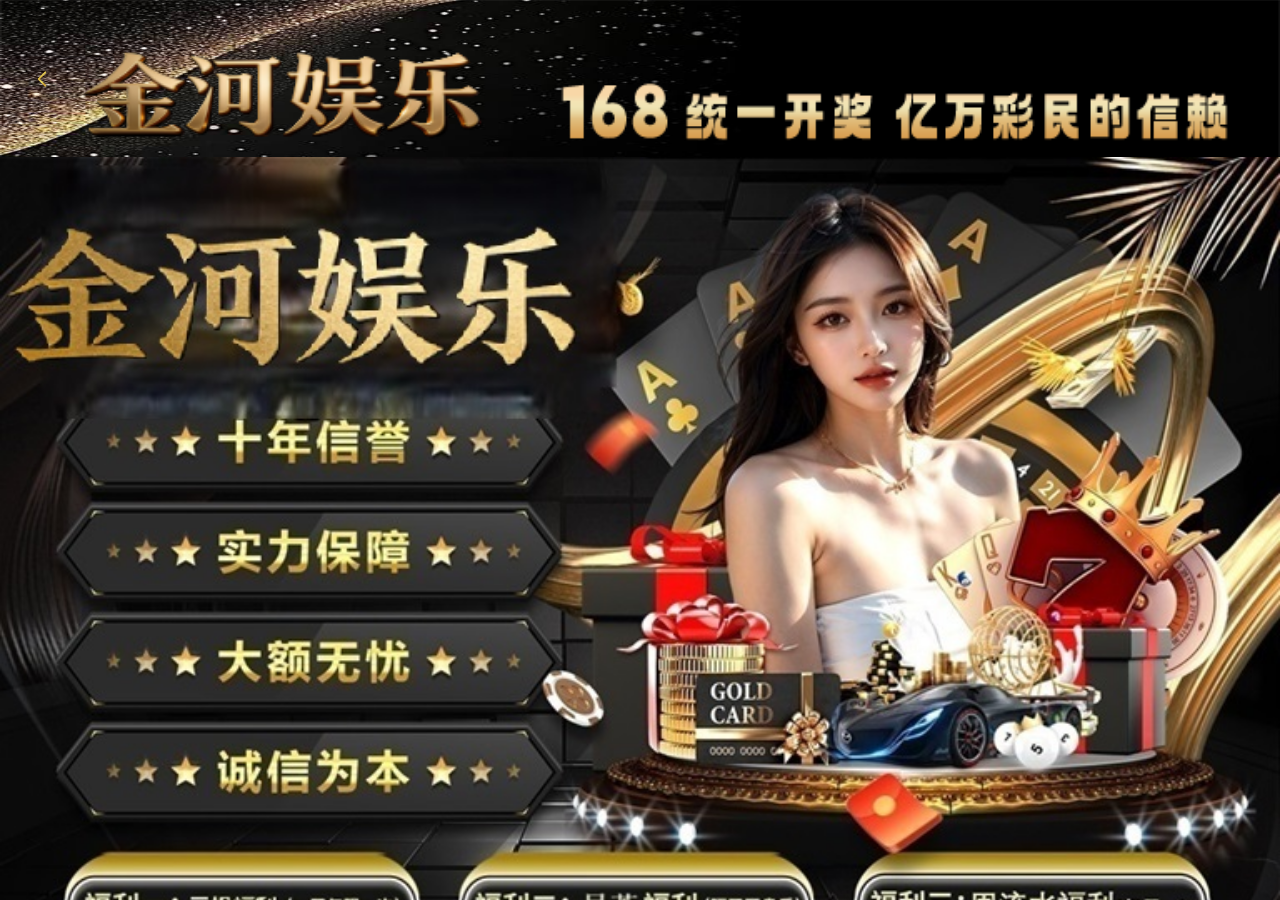
==== commit e1d11fa5: "Add files via upload" ====
--- a/fl.html
+++ b/fl.html
@@ -8,7 +8,7 @@
     <link rel="stylesheet" href="../skin/style_icon.css">
     <link rel="stylesheet" href="../skin/index.css">
     <script src="../skin/nutui.umd.4.3.8.js"></script>
-    <title>美宜佳互娱福利</title>
+    <title>金河福利</title>
     <meta name="keywords" content="">
     <meta name="description" content="">
     <link rel="icon" href="./skin/0544aa35b27947c89122b31183d19d04.png" type="image/png">
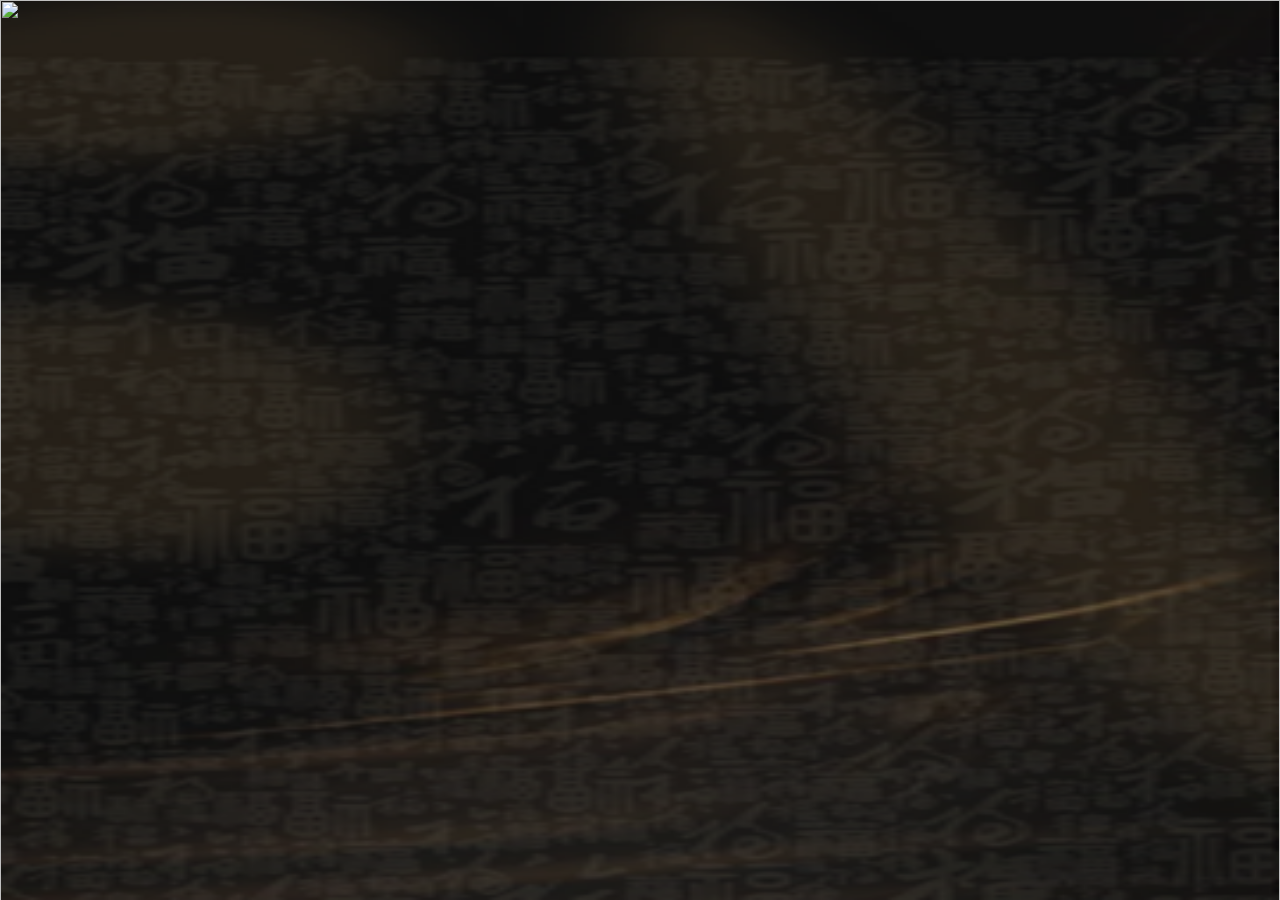
==== commit 31e326c8: "Add files via upload" ====
--- a/fl.html
+++ b/fl.html
@@ -2,53 +2,99 @@
 
 <head>
     <meta http-equiv="Content-Type" content="text/html; charset=UTF-8">
-    <meta name="viewport" content="width=device-width,initial-scale=1.0">
+    <!-- 适配移动端刘海/地址栏 -->
+    <meta name="viewport" content="width=device-width,initial-scale=1.0,maximum-scale=1.0,user-scalable=no,viewport-fit=cover">
     <script src="../skin/vue.global.prod.3.4.27.js"></script>
     <link rel="stylesheet" href="../skin/style.css">
     <link rel="stylesheet" href="../skin/style_icon.css">
     <link rel="stylesheet" href="../skin/index.css">
     <script src="../skin/nutui.umd.4.3.8.js"></script>
-    <title>金河福利</title>
+    <title>福利</title>
     <meta name="keywords" content="">
     <meta name="description" content="">
-    <link rel="icon" href="./skin/0544aa35b27947c89122b31183d19d04.png" type="image/png">
-    <style>
-        html,
-        body {
-            margin: 0;
-            padding: 0;
-            font-size: 12px;
-        }
+    <link rel="icon" href="../static/upload/image/20250417/1744888913542556.png" type="image/png">
+<style>
+    html,
+    body {
+        margin: 0;
+        padding: 0;
+        font-size: 12px;
+        /* 适配屏幕高度，预留底部安全区域 */
+        min-height: 100vh;
+        height: auto;
+        overflow-x: hidden; /* 仅隐藏横向滚动 */
+        /* 避开浏览器底部导航栏 */
+        padding-bottom: env(safe-area-inset-bottom);
+        padding-bottom: constant(safe-area-inset-bottom);
+        /* 避开顶部状态栏 */
+        padding-top: env(safe-area-inset-top);
+        padding-top: constant(safe-area-inset-top);
+    }
 
-        .myImg {
-            width: 100%;
-            height: auto;
-        }
+    body {
+        background-image: url("./images/bg.png");
+        background-repeat: no-repeat;
+        background-position: center center;
+        background-size: cover;
+        background-attachment: fixed;
+    }
 
-        .head-box {
-            width: 100%;
-            height: 15.2666666667vw;
-            background: url("./images/img4.gif") center bottom no-repeat;
-            background-size: 100% auto;
-            display: flex;
-            justify-content: flex-start;
-            align-items: center;
-            padding: 0 2.1333333333vw;
-            box-sizing: border-box
-        }
-    </style>
+    /* 核心：图片完整自适应屏幕，无遮挡 */
+    .myImg {
+        position: fixed;
+        top: env(safe-area-inset-top);
+        left: 0;
+        width: 100vw; /* 宽度占满屏幕 */
+        height: auto; /* 高度自动按比例适配 */
+        /* 最大高度 = 屏幕高度 - 顶部安全区 - 底部安全区 */
+        max-height: calc(100vh - env(safe-area-inset-top) - env(safe-area-inset-bottom));
+        max-height: calc(100vh - constant(safe-area-inset-top) - constant(safe-area-inset-bottom));
+        object-fit: contain; /* 完整显示图片，不变形、不裁剪 */
+        object-position: center; /* 图片居中 */
+        z-index: 0;
+        display: block;
+        margin: 0 auto;
+    }
+
+    /* 页面容器适配 */
+    #app.page {
+        min-height: 100vh;
+        width: 100%;
+        position: relative;
+        padding-bottom: env(safe-area-inset-bottom);
+        padding-bottom: constant(safe-area-inset-bottom);
+    }
+
+    .page-cont, .activty-popup {
+        min-height: 100vh;
+        width: 100%;
+        position: relative;
+    }
+</style>
 </head>
 
 <body>
     <div id="app" class="page" data-v-app="">
         <div class="page-cont">
             <div class="activty-popup">
-                <div class="head-box"><a class="go-back" href="./index.html"><img src="./images/icon16.png" alt="" style="width: 30px; height: 30px;"></a></div>
-                <img class="myImg" id="myImg" src="./images/fl1.jpg" title="1743435910908670.png" alt="海报.png" />
+                <!-- 彻底删除head-box相关代码 -->
+                <img class="myImg" id="myImg" src="./images/fl0.jpg" title="" alt="" />
             </div>
         </div>
     </div>
     <script src="./skin/jquery-2.1.1.min.js"></script>
+    <!-- 窗口变化时动态适配图片 -->
+    <script>
+        window.addEventListener('resize', function() {
+            const img = document.getElementById('myImg');
+            if (img) {
+                img.style.maxHeight = `calc(100vh - env(safe-area-inset-top) - env(safe-area-inset-bottom))`;
+                img.style.maxHeight = `calc(100vh - constant(safe-area-inset-top) - constant(safe-area-inset-bottom))`;
+                img.style.top = `env(safe-area-inset-top)`;
+                img.style.top = `constant(safe-area-inset-top)`;
+            }
+        });
+    </script>
 </body>
 
-</html>+</html>
--- a/skin/index.css
+++ b/skin/index.css
@@ -343,7 +343,12 @@
 
 .page .cont-box .app-list .app-item .info-box .app-info .top-info .info .name {
     font-weight: 600;
-    color: #f5e1c7;
+    /* 纵向上下流金：top浅金→中间亮黄金→底部暗鎏金 */
+    background: linear-gradient(to bottom, #fff8d2, #ffdd70, #c89c3c);
+    -webkit-background-clip: text;
+    background-clip: text;
+    color: transparent;
+    -webkit-text-fill-color: transparent;
     font-size: 5.3333333333vw;
     overflow: hidden;
     white-space: nowrap;
@@ -353,7 +358,12 @@
 .page .cont-box .app-list .app-item .info-box .app-info .top-info .info .link {
     margin-top: 5px;
     font-weight: 500;
-    color: #f5e1c7;
+    /* 同色系上下渐变，统一鎏金风格 */
+    background: linear-gradient(to bottom, #fff8d2, #ffdd70, #c89c3c);
+    -webkit-background-clip: text;
+    background-clip: text;
+    color: transparent;
+    -webkit-text-fill-color: transparent;
     font-size: 2.6666666667vw
 }
 
@@ -377,6 +387,15 @@
     display: flex;
     flex-wrap: wrap;
     background: url("../images/bg6.png") 0 0 no-repeat;
+    background-size: 100% auto
+}
+.page .cont-box .app-list .app-item .info-box .app-info .label-list1 {
+    width: 100%;
+    height: 10.6666666667vw;
+    margin-top: 5px;
+    display: flex;
+    flex-wrap: wrap;
+    background: url("../images/bg61.png") 0 0 no-repeat;
     background-size: 100% auto
 }
 
@@ -434,6 +453,74 @@
     margin-right: 1.0666666667vw
 }
 
+.page .cont-box .app-list .app-item .btn-box2 {
+    width: 100%;
+    display: flex;
+    justify-content: space-around;
+    align-items: center;
+    margin-top: 2.4vw
+}
+
+.page .cont-box .app-list .app-item .btn-box2 .btn {
+    width: 37.3333333333vw;
+    height: 8vw;
+    background: url("../images/bg21.png") no-repeat;
+    background-size: 100% 115%;
+    display: flex;
+    justify-content: center;
+    align-items: center;
+    font-weight: 600;
+    color: #f5e1c7;
+    font-size: 3.7333333333vw;
+    letter-spacing: 0.2666666667vw
+}
+.page .cont-box .app-list .app-item .btn-box2 .btn1 {
+    width: 37.3333333333vw;
+    height: 8vw;
+    background: url("../images/bg22.png") no-repeat;
+    background-size: 100% 115%;
+    display: flex;
+    justify-content: center;
+    align-items: center;
+    font-weight: 600;
+    color: #f5e1c7;
+    font-size: 3.7333333333vw;
+    letter-spacing: 0.2666666667vw
+}
+
+
+.page .cont-box .app-list .app-item .btn-box2 .btn img {
+    width: 5.3333333333vw;
+    height: 5.3333333333vw;
+    margin-right: 1.0666666667vw
+}
+.page .cont-box .app-list .app-item .btn-box1 {
+    width: 100%;
+    display: flex;
+    justify-content: space-around;
+    align-items: center;
+    margin-top: 2.4vw
+}
+
+.page .cont-box .app-list .app-item .btn-box1 .btn {
+    width: 37.3333333333vw;
+    height: 8vw;
+    background: url("../images/bg22.png") no-repeat;
+    background-size: 100% 115%;
+    display: flex;
+    justify-content: center;
+    align-items: center;
+    font-weight: 600;
+    color: #f5e1c7;
+    font-size: 3.7333333333vw;
+    letter-spacing: 0.2666666667vw
+}
+
+.page .cont-box .app-list .app-item .btn-box1 .btn img {
+    width: 5.3333333333vw;
+    height: 5.3333333333vw;
+    margin-right: 1.0666666667vw
+}
 .nut-popup {
     background-color: rgba(0, 0, 0, 0);
     overflow: visible !important
@@ -537,7 +624,7 @@
 .dailog-popup .kf-list .kf-item {
     width: 100%;
     min-height: 19.2vw;
-    background: url("https://188618.cc/images/bg7.png") no-repeat;
+    background: url("../images/bg7.png") no-repeat;
     background-size: 100%;
     border-radius: 2.6666666667vw;
     margin-bottom: 2.6666666667vw;
